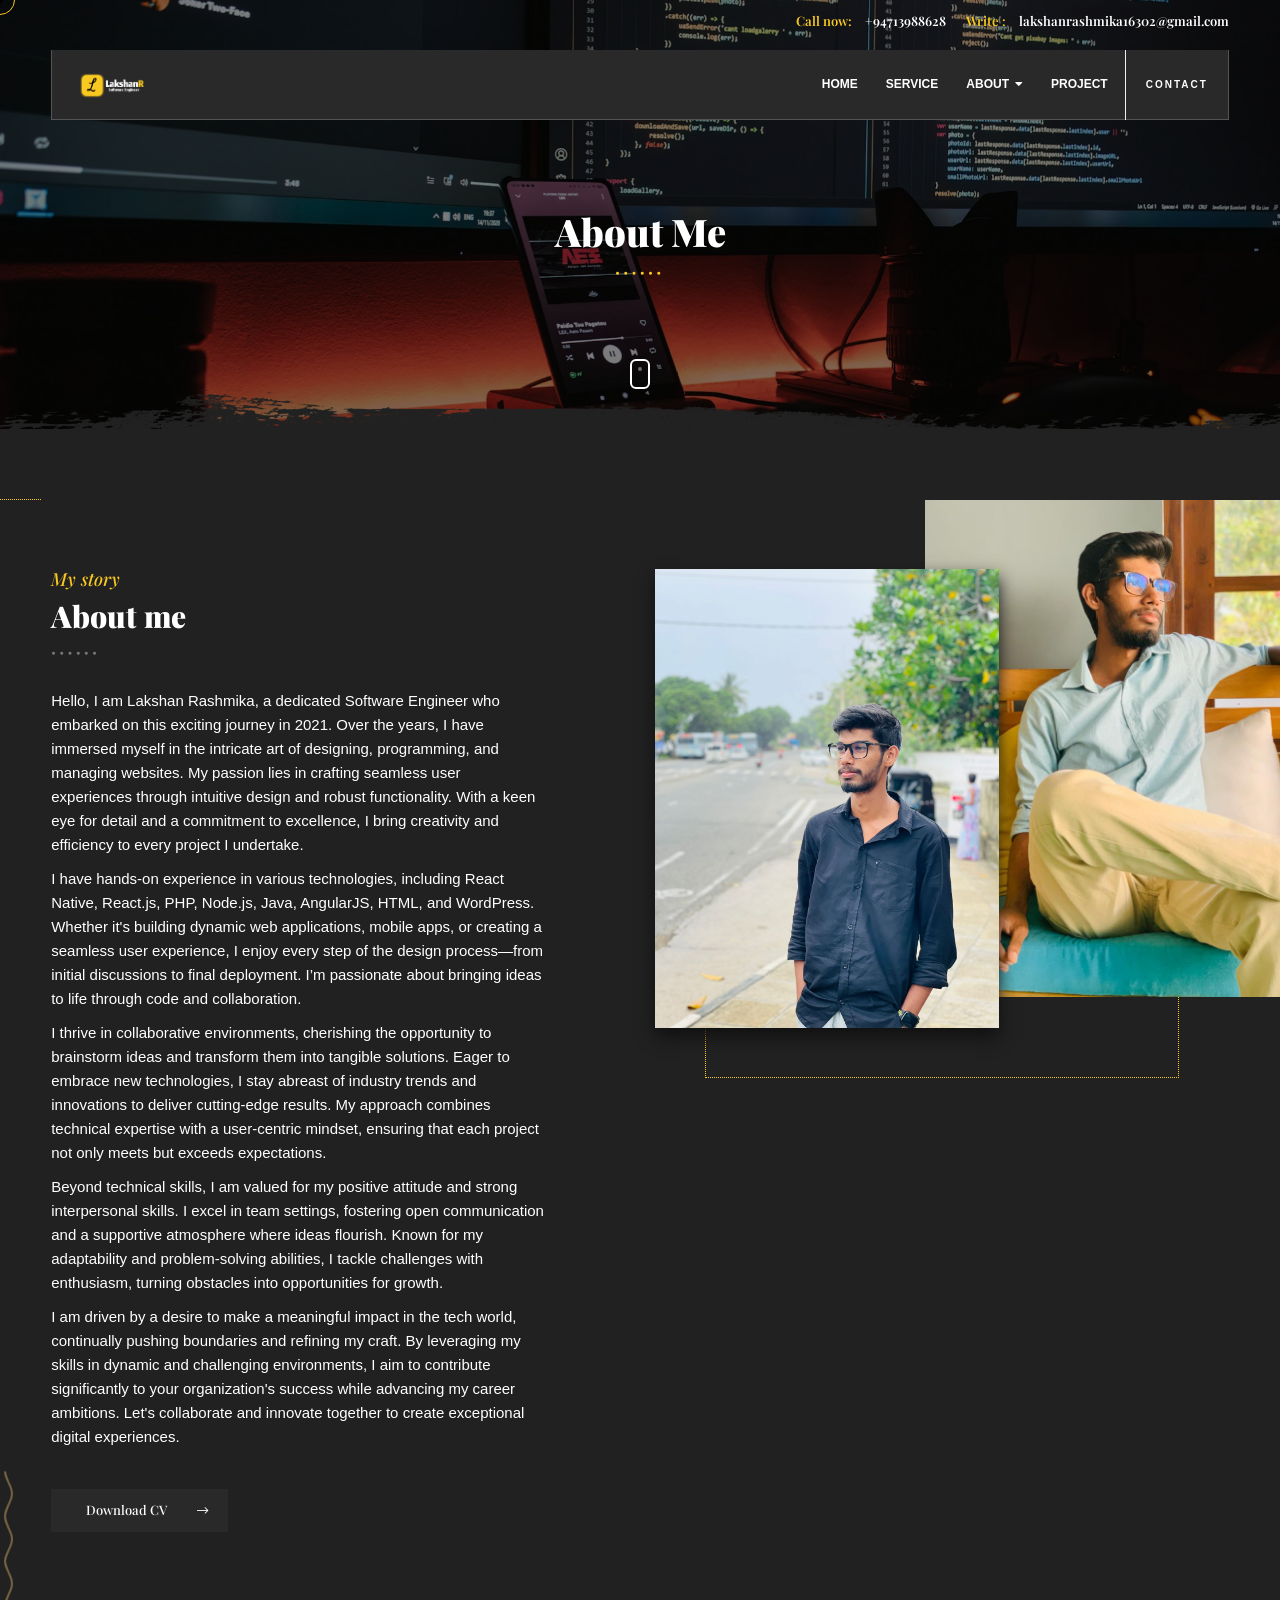
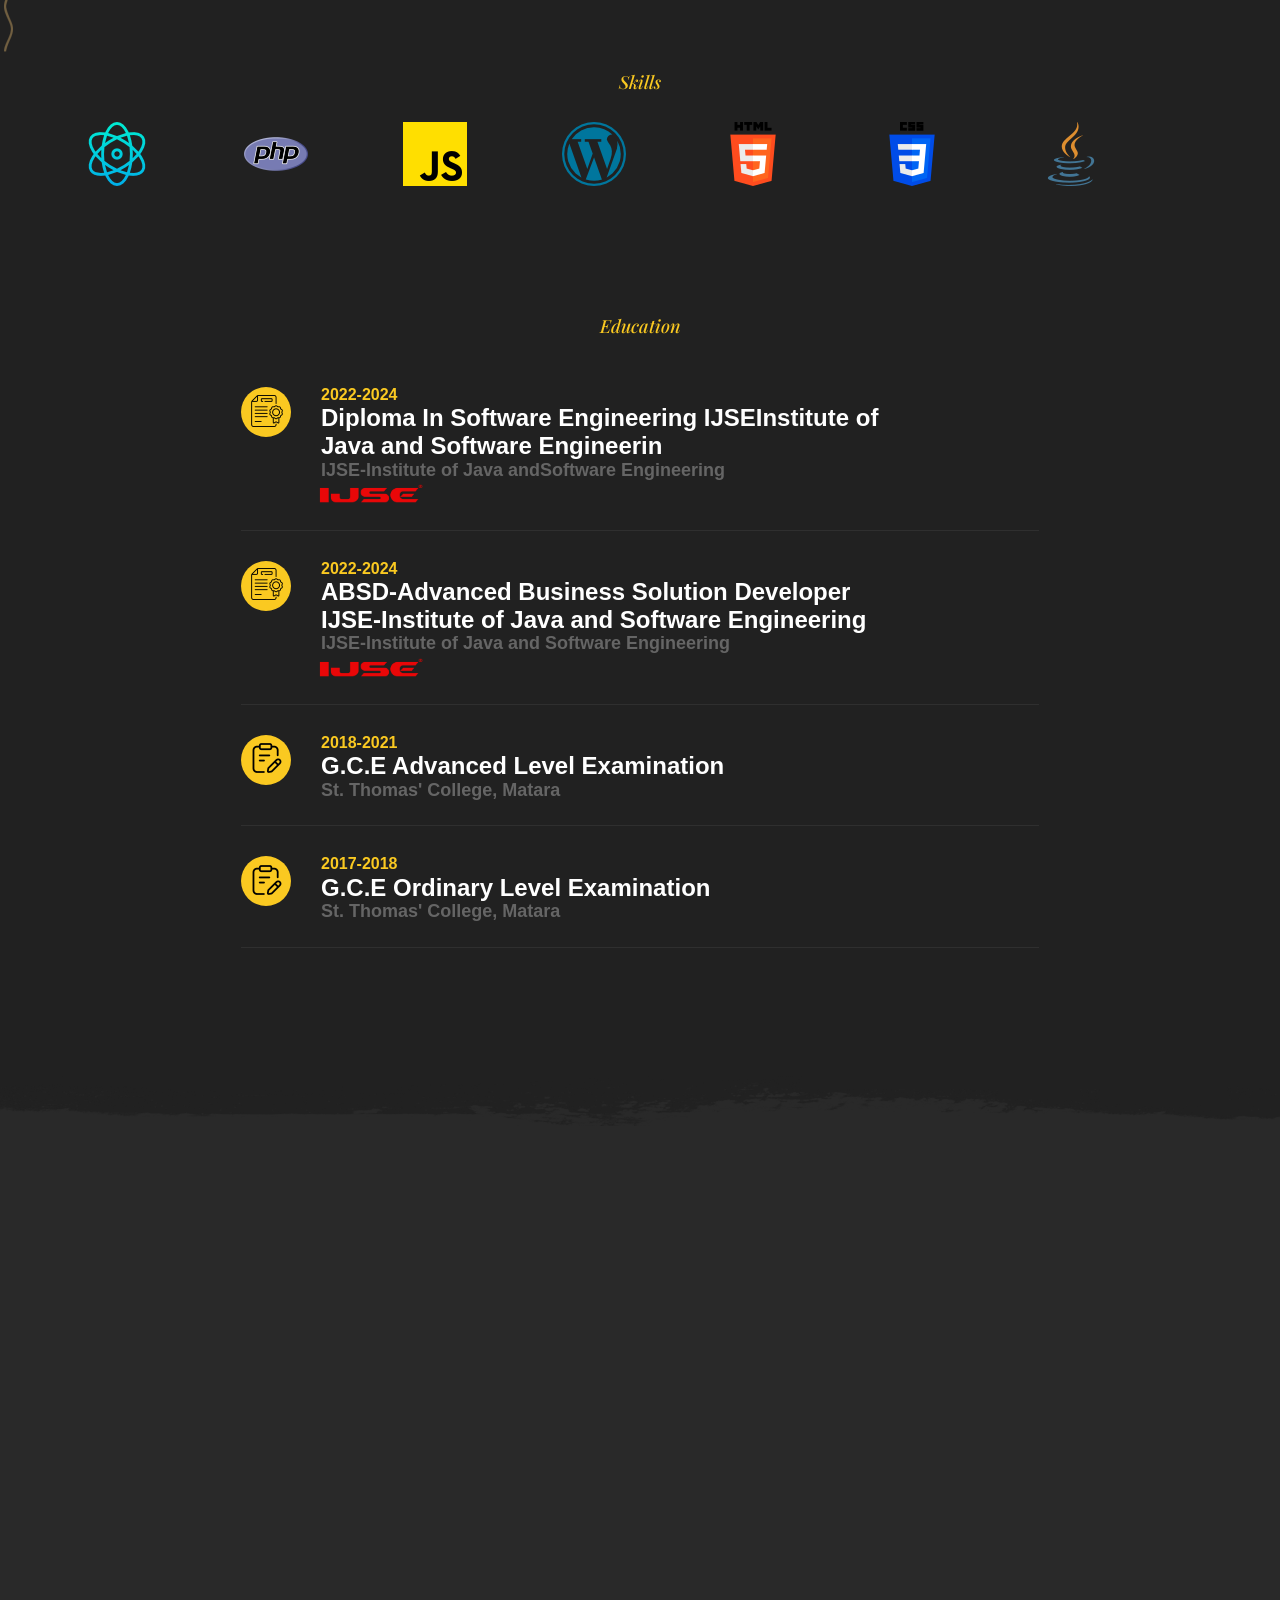
==== Page/about.html @ e3d7351f "updated" ====
<!DOCTYPE HTML>
<html lang="en">

<!-- Mirrored from restabook.kwst.net/dark/blog.html by HTTrack Website Copier/3.x [XR&CO'2014], Fri, 21 Aug 2020 08:10:41 GMT -->
<head>
    <!--=============== basic  ===============-->
    <meta charset="UTF-8">
    <title>Lakshan Rashmika</title>
    <meta name="viewport" content="width=device-width, initial-scale=1.0, minimum-scale=1.0, maximum-scale=1.0, user-scalable=no">
    <meta name="robots" content="index, follow"/>
    <meta name="keywords" content=""/>
    <meta name="description" content=""/>
    <link rel="icon" href="../assests/images/logo.png">


    <!--=============== css  ===============-->
    <link rel="stylesheet" href="../assests/css/color.css">
    <link rel="stylesheet" href="../assests/css/dark-style.css">
    <link rel="stylesheet" href="../assests/css/normalize.css">
    <link rel="stylesheet" href="../assests/css/plugins.css">
    <link rel="stylesheet" href="../assests/css/reset.css">
    <link rel="stylesheet" href="../assests/css/style.css">
    <link rel="stylesheet" href="../assests/css/slick.css">


</head>
<body>
<!-- lodaer  -->
<div class="loader-wrap">
    <div class="loader-item">
        <div class="cd-loader-layer" data-frame="25">
            <div class="loader-layer"></div>
        </div>
        <span class="loader"></span>
    </div>
</div>
<!-- loader end  -->
<!-- main start  -->
<div id="main">
    <!-- header  -->
    <header class="main-header">
        <!-- header-top  -->
        <div class="header-top">
            <div class="container">
                <!--                <div class="lang-wrap"><a href="#" class="act-lang">En</a><span>/</span><a href="#">Fr</a></div>-->
                <div class="header-top_contacts"><a href="#"><span>Call now:</span> +94713988628</a><a href="#"><span>Write :</span> lakshanrashmika16302@gmail.com</a></div>
            </div>
        </div>
        <!--header-top end -->
        <!-- header-inner -->
        <div class="header-inner  fl-wrap">
            <div class="container">
                <div class="header-container fl-wrap">
                    <a href="../index.html" class="logo-holder"><img src="../assests/images/logo/Frame%2015.png" alt=""></a>
                    <a href="contact.html"  class="show-reserv_button" ><span >Contact</span>  <i class="fal fa-phone"></i></a>
<!--                    <div class="show-share-btn showshare htact"><i class="fal fa-share"></i> <span class="header-tooltip">Share</span></div>-->
                    <!--                    <div class="show-cart sc_btn htact"><i class="fal fa-shopping-bag"></i><span class="show-cart_count">3</span><span class="header-tooltip">Your Cart</span></div>-->
                    <!-- nav-button-wrap-->
                    <div class="nav-button-wrap">
                        <div class="nav-button">
                            <span></span><span></span><span></span>
                        </div>
                    </div>
                    <!-- nav-button-wrap end-->
                    <!--  navigation -->
                    <div class="nav-holder main-menu">
                        <nav>
                            <ul>
                                <li><a href="../index.html" >Home</a></li>
                                <li><a href="services.html" >Service</a></li>
                                <li>
                                    <a href="#">About<i class="fas fa-caret-down"></i></a>
                                    <!--second level -->
                                    <ul>
                                        <li><a href="about.html" class="act-link">About Me</a></li>
                                        <li><a href="gallery.html">Gallery</a></li>
                                    </ul>
                                    <!--second level end-->
                                </li>
                                <li><a href="project01.html" >Project</a></li>
                            </ul>
                        </nav>
                    </div>
                    <!-- navigation  end -->
                    <!-- share-wrapper -->
                    <div class="share-wrapper isShare">
                        <div class="share-container fl-wrap"></div>
                    </div>
                    <!-- share-wrapper-end -->
                </div>
            </div>
        </div>
        <!-- header-inner end  -->
    </header>
    <!--header end -->
    <!-- wrapper  -->
    <div id="wrapper">
        <!-- content  -->
        <div class="content">
            <!--  section  -->
            <section class="parallax-section hero-section hidden-section" data-scrollax-parent="true">
                <div class="bg par-elem "  data-bg="../assests/images/home2.jpg" data-scrollax="properties: { translateY: '30%' }"></div>
                <div class="overlay"></div>
                <div class="container">
                    <div class="section-title">
                        <h2>About Me</h2>
                        <div class="dots-separator fl-wrap"><span></span></div>
                    </div>
                </div>
                <div class="hero-section-scroll">
                    <div class="mousey">
                        <div class="scroller"></div>
                    </div>
                </div>
                <div class="brush-dec"></div>
            </section>
            <!--  section  end-->
            <!--  section  -->
            <section class="hidden-section big-padding" data-scrollax-parent="true" id="sec2">
                <div class="container">
                    <div class="row">
                        <div class="col-md-6">
                            <div class="section-title text-align_left">
                                <h4>My story</h4>
                                <h2>About me</h2>
                                <div class="dots-separator fl-wrap"><span></span></div>
                            </div>
                            <div class="text-block ">
                                <p>Hello, I am Lakshan Rashmika, a dedicated Software Engineer who embarked on this
                                    exciting journey in 2021. Over the years, I have immersed myself in the intricate
                                    art of designing, programming, and managing websites. My passion lies in crafting
                                    seamless user experiences through intuitive design and robust functionality. With a
                                    keen eye for detail and a commitment to excellence, I bring creativity and efficiency
                                    to every project I undertake.
                                </p>
                                <p>  I have hands-on experience in various technologies, including React Native, React.js,
                                    PHP, Node.js, Java, AngularJS, HTML, and WordPress. Whether it's building dynamic
                                    web applications, mobile apps, or creating a seamless user experience, I enjoy every
                                    step of the design process—from initial discussions to final deployment. I’m passionate
                                    about bringing ideas to life through code and collaboration.
                                </p>
                                <p>
                                    I thrive in collaborative environments, cherishing the opportunity to brainstorm ideas and
                                    transform them into tangible solutions. Eager to embrace new technologies, I stay abreast of
                                    industry trends and innovations to deliver cutting-edge results. My approach combines technical
                                    expertise with a user-centric mindset, ensuring that each project not only meets but exceeds
                                    expectations.
                                </p>
                                <p>
                                    Beyond technical skills, I am valued for my positive attitude and strong interpersonal skills.
                                    I excel in team settings, fostering open communication and a supportive atmosphere where ideas
                                    flourish. Known for my adaptability and problem-solving abilities, I tackle challenges with
                                    enthusiasm, turning obstacles into opportunities for growth.
                                </p>
                                <p>I am driven by a desire to make a meaningful impact in the tech world, continually pushing boundaries
                                    and refining my craft. By leveraging my skills in dynamic and challenging environments, I aim to
                                    contribute significantly to your organization's success while advancing my career ambitions. Let's
                                    collaborate and innovate together to create exceptional digital experiences.
                                </p>
                                <a href="../assests/lakshan%20rashmika.pdf" download="lakshan rashmika" class="btn fl-btn">Download CV<i class="fal fa-long-arrow-right"></i></a>
                            </div>
                        </div>
                        <div class="col-md-6">
                            <div class="image-collge-wrap fl-wrap">
                                <div class="main-iamge">
                                    <img src="../assests/images/about/IMG-20240602-WA0004.jpg"   alt="">
                                </div>
                                <div class="images-collage-item" style="width:65%" data-position-left="47" data-position-top="-15" data-zindex="2" data-opacity="1.0"><img src="../assests/images/about/IMG-20230128-WA0033.jpg" alt=""></div>
                                <div class="images-collage-item col_par" style="width:120px" data-position-left="-23" data-position-top="-17" data-zindex="9" data-scrollax="properties: { translateY: '150px' }"><img src="assests/images/about/cube.png" alt=""></div>
                            </div>
                        </div>
                    </div>
                    <div class="section-dec sec-dec_top"></div>
                    <div class="wave-bg" data-scrollax="properties: { translateY: '-150px' }"></div>
                </div>
            </section>
            <!--  section end  -->

            <!--  section    -->
            <section data-scrollax-parent="true" class="skill-section">
                <div class="container">
                    <div class="section-title ">
                        <h4>Skills</h4>
                    </div>
                    <div class="cards-wrap fl-wrap">
                        <div class="row">
                            <div class="brand-area section-padding30">
                                <div class="container">
                                    <div class="brand-active brand-border">
                                        <div class="single-brand">
                                            <img src="../assests/images/skill/physics.png" alt="">
                                        </div>
                                        <div class="single-brand">
                                            <img src="../assests/images/skill/php.png" alt="">
                                        </div>
                                        <div class="single-brand">
                                            <img src="../assests/images/skill/js.png" alt="">
                                        </div>
                                        <div class="single-brand">
                                            <img src="../assests/images/skill/wordpress.png" alt="">
                                        </div>
                                        <div class="single-brand">
                                            <img src="../assests/images/skill/html-5.png" alt="">
                                        </div>
                                        <div class="single-brand">
                                            <img src="../assests/images/skill/css-3.png" alt="">
                                        </div>
                                        <div class="single-brand">
                                            <img src="../assests/images/skill/java.png" alt="">
                                        </div>
                                        <div class="single-brand">
                                            <img src="../assests/images/skill/mysql.png" alt="">
                                        </div>
                                    </div>
                                </div>
                            </div>
                        </div>
                        <!--                                <div class="section-dec sec-dec_top"></div>-->
                    </div>

                </div>
            </section>
            <!--  section end  -->


            <section class="  goto-here " id="resume-section">
                <div class="container" style="width: 60%">
                    <div class="row">
                        <div id="page-2" class= "page two">
                            <div style="margin-top: -120px; margin-bottom: 40px;" class="resume-section">
                                <h4>Education</h4>
                            </div>
                            <div class="resume-wrap ">
                                <div class="icon d-flex align-items-center justify-content-center">
                                    <span class="flaticon-ideas"></span>
                                    <img src="../assests/images/about/certificate.png" alt="">
                                </div>
                                <div class="text pl-3">
                                    <span class="date">2022-2024</span>
                                    <h2>Diploma In Software Engineering
                                        IJSEInstitute of <br> Java and Software
                                        Engineerin</h2>
                                    <span class="position">IJSE-Institute of Java andSoftware Engineering</span> <br>
                                    <img src="../assests/images/about/logoijse2.png" alt="" style="width: 15%; margin-left: -7px;">
                                </div>
                            </div>
                            <div class="resume-wrap d-flex ">
                                <div class="icon d-flex align-items-center justify-content-center">
                                    <span class="flaticon-ideas"></span>
                                    <img src="../assests/images/about/certificate.png" alt="">
                                </div>
                                <div class="text pl-3">
                                    <span class="date">2022-2024</span>
                                    <h2>ABSD-Advanced Business Solution
                                        Developer <br> IJSE-Institute of Java and
                                        Software Engineering</h2>
                                    <span class="position">IJSE-Institute of Java and Software Engineering</span> <br>
                                    <img src="../assests/images/about/logoijse2.png" alt="" style="width: 15%; margin-left: -7px;">

                                </div>
                            </div>
                            <div class="resume-wrap d-flex ">
                                <div class="icon d-flex align-items-center justify-content-center">
                                    <span class="flaticon-ideas"></span>
                                    <img src="../assests/images/about/exam.png" alt="">
                                </div>
                                <div class="text pl-3">
                                    <span class="date">2018-2021</span>
                                    <h2>G.C.E Advanced Level Examination</h2>
                                    <span class="position">St. Thomas' College, Matara</span>
                                </div>
                            </div>
                            <div class="resume-wrap d-flex ">
                                <div class="icon d-flex align-items-center justify-content-center">
                                    <span class="flaticon-ideas"></span>
                                    <img src="../assests/images/about/exam.png" alt="">
                                </div>
                                <div class="text pl-3">
                                    <span class="date">2017-2018</span>
                                    <h2>G.C.E Ordinary Level Examination</h2>
                                    <span class="position">St. Thomas' College, Matara</span>
                                </div>
                            </div>
                        </div>
                    </div>
                </div>
        </section>



        <div class="brush-dec2 brush-dec_bottom"></div>
        </div>
        <!-- content end  -->
        <!-- footer -->
        <div class="height-emulator fl-wrap"></div>
        <footer class="fl-wrap dark-bg fixed-footer">
            <div class="container">
                <div class="footer-top fl-wrap">
                    <a href="../index.html" class="footer-logo"><img src="../assests/images/logo/Frame%2015.png" alt=""></a>
                    <!--                    <div class="lang-wrap"><a href="#" class="act-lang">En</a><span>/</span><a href="#">Fr</a></div>-->
                    <div class="footer-social">
                        <span class="footer-social-title">Follow me :</span>
                        <ul>
                            <li><a href="https://www.facebook.com/lakshan.rashmika.925" target="_blank"><i class="fab fa-facebook-f"></i></a></li>
                            <li><a href="https://github.com/lakshan-a" target="_blank"><i class="fab fa-github"></i></a></li>
                            <li><a href="https://www.instagram.com/lakshanrashmika16302/" target="_blank"><i class="fab fa-instagram"></i></a></li>
                            <li><a href="https://www.linkedin.com/in/lakshan-rashmika-4a7566249/" target="_blank"><i class="fab fa-linkedin"></i></a></li>
                        </ul>
                    </div>
                </div>
                <!-- footer-widget-wrap -->
                <div class="footer-widget-wrap fl-wrap">
                    <div class="row">
                        <!-- footer-widget -->
                        <div class="col-md-4">
                            <div class="footer-widget">
                                <div class="footer-widget-title">About Me</div>
                                <div class="footer-widget-content">
                                    <p>Hello, I am Lakshan Rashmika. I began my software engineering
                                        journey in 2021, and since then, I've dedicated most of my
                                        waking hours to designing, programming, and operating
                                        websites..</p>
                                    <a href="about.html" class="footer-widget-content-link">Read more</a>
                                </div>
                            </div>
                        </div>
                        <!-- footer-widget  end-->
                        <!-- footer-widget -->
                        <div class="col-md-4">
                            <div class="footer-widget">
                                <div class="footer-widget-title">Contact info  </div>
                                <div class="footer-widget-content">
                                    <div class="footer-contacts footer-box fl-wrap">
                                        <ul>
                                            <li><span>Call :</span><a href="#">+94713988628</a> , <a href="#">+94718407606</a></li>
                                            <li><span>Write  :</span><a href="#">lakshanrashmika16302@gmail.com</a></li>
                                            <li><span>Find me : </span><a href="https://www.google.com/maps/place/21+5th+Cross+St,+Matara/@5.958143,80.5510083,17z/data=!3m1!4b1!4m5!3m4!1s0x3ae138cf72ba0075:0xb5dddebd00adb18a!8m2!3d5.9581377!4d80.5535832?authuser=0&entry=ttu">No-21/56,5th cross road,weheragampita,matara</a></li>
                                        </ul>
                                    </div>
                                    <a href="contact.html" class="footer-widget-content-link">Get in Touch</a>
                                </div>
                            </div>
                        </div>
                        <!-- footer-widget  end-->
                        <!-- footer-widget -->
                        <div class="col-md-4">
                            <div class="footer-widget">
                                <div class="footer-widget-title">Links</div>
                                <div class="footer-widget-content">
                                    <div class="subcribe-form fl-wrap">
                                        <!--                                        <p>Want to be notified when we launch a new template or an udpate. Just sign up and we'll send you a notification by email.</p>-->
                                        <!--                                        <form id="subscribe" class="fl-wrap">-->
                                        <!--                                            <input class="enteremail" name="email" id="subscribe-email" placeholder="Your Email" spellcheck="false" type="text">-->
                                        <!--                                            <button type="submit" id="subscribe-button" class="subscribe-button color-bg">Send </button>-->
                                        <!--                                            <label for="subscribe-email" class="subscribe-message"></label>-->
                                        <!--                                        </form>-->
                                        <div class="footer-contacts footer-box fl-wrap">
                                            <ul>
                                                <li><a href="../index.html">Home</a> </li>
                                                <li><a href="about.html">About Me</a> </li>
                                                <li><a href="services.html" class="act-link">Service</a> </li>
                                                <li><a href="project01.html">Project</a> </li>
                                                <li><a href="contact.html">Contact</a> </li>
                                            </ul>
                                        </div>
                                    </div>
                                </div>
                            </div>
                        </div>
                        <!-- footer-widget  end-->
                    </div>
                </div>
                <!-- footer-widget-wrap end-->
                <div class="footer-bottom fl-wrap">
                    <div class="copyright">&#169; 2024 All Rights Reserved | Lakshan Rashmika </div>
                    <div class="to-top"><span>Back To Top </span><i class="fal fa-angle-double-up"></i></div>
                </div>
            </div>
        </footer>
        <!-- footer end-->
    </div>
    <!-- wrapper end -->
    <!-- cursor-->
    <div class="element">
        <div class="element-item"></div>
    </div>
    <!-- cursor end-->
</div>
<!-- Main end -->
<!--=============== scripts  ===============-->
<script src="../assests/js/jquery.min.js"></script>
<script src="../assests/js/plugins.js"></script>
<script src="../assests/js/scripts.js"></script>
<script src="../assests/js/slick.min.js"></script>

<script>
    // Brand Active
    $('.brand-active').slick({
        dots: false,
        infinite: true,
        autoplay: true,
        speed: 300,
        arrows: false,
        slidesToShow: 7,
        slidesToScroll: 1,
        responsive: [
            {
                breakpoint: 1024,
                settings: {
                    slidesToShow: 3,
                    slidesToScroll: 3,
                    infinite: true,
                    dots: false,
                }
            },
            {
                breakpoint: 600,
                settings: {
                    slidesToShow: 2,
                    slidesToScroll: 1
                }
            },
            {
                breakpoint: 780,
                settings: {
                    slidesToShow: 2,
                    slidesToScroll: 1
                }
            },
            {
                breakpoint: 991,
                settings: {
                    slidesToShow: 3,
                    slidesToScroll: 1
                }
            },
            {
                breakpoint: 480,
                settings: {
                    slidesToShow: 1,
                    slidesToScroll: 1
                }
            },

            // You can unslick at a given breakpoint now by adding:
            // settings: "unslick"
            // instead of a settings object
        ]
    });

</script>


</body>

<!-- Mirrored from restabook.kwst.net/dark/blog.html by HTTrack Website Copier/3.x [XR&CO'2014], Fri, 21 Aug 2020 08:11:02 GMT -->
</html>
---- assests/css/color.css ----
@charset "utf-8";
/*--
	Color styles
--*/
.nav-holder nav li a.act-link , .nav-holder nav li a.act-scrlink, .nav-holder nav li a:hover , .th_contacts li:before , .header-cart_wrap_total_item span , .box-widget-content .widget-posts li:before , .clear-cart_button  , .section-title h4 , .menu-item-det_price span , .sd_btn:hover , .hero-social li a:hover , .to-top   , .dec-icon i , .content-back:after  , .work-time    h3 , .big-number a:hover  , .quote-box i , .dark-bg .dots-separator span:after   , .hero-menu-item-price , .hero-menu-item-title h6 span , .hero-menu_header li a:hover , .team-info h4  , .team-info:after   , .testimonilas-text:before, .testimonilas-text:after , .testi-item:after  , .swiper-slide-active .testi-item .testi-number , .star-rating , .tc-button , .column-wrap-bg-text h3 , .event-carousel-item .event-date , .ec-button  , .event-carousel-item:after , .footer-social li a , .footer-widget-title , .footer-contacts li a:hover , .hero-menu_header li:before , .hero-menu_header li.current a , .footer-widget-content-link   , .subcribe-form .subscribe-button:hover , .pdf-link:hover  , section.parallax-section.hero-section .section-title .dots-separator span:after  , .hero-menu-item-img:hover:after  , .menu-wrapper-title-item h5 , .scroll-nav li a span  , .inline-facts .num , .inline-facts h6:after , .video_section-title h4 , .big_prom:hover span , .ss-slider-cont , .box-media-zoom , .error-wrap .dots-separator span:after , .gallery-filters a.gallery-filter-active , .gallery-filters a:before , .grid-item_price span , .grid-item-details h3 span , .close-reservation-modal , .share-container  a:hover , .element-item:after , .header-top_contacts a span , .contact-details li i , .contact-details h4  , .social-widget li a , .category-widget .cat-item li a:hover , .blog-title-opt li a:hover , .pr-tags li a:hover , .post-counter li i , .blog-title-opt:after , .post.fw-post h2 a:hover , .author-social li a , .post-date strong , .shop-header  h4 span , .grid-item-details h3 a:hover , .cart-title span , .cart-totals h3 , .total-table tr  , .pr-remove i  , .hero-menu-item-title h6 a:hover  , .menu-single-preice strong , .comment-meta h6 a:hover , .leave-rating label  , .comment-numder  , .header-top a:hover  , .contact-details:after , .contact-details li a:hover , .item-related .post-date.post-price , .item-related h3 a:hover , .cs-content-wrapper h2:after , .cs-content-wrapper h3 , .cs-social li a , .cs-contacts li span , .cs-countdown-item p  , .hero-slider_btn , .grid-carousel-title  h4 , .carousle-item-number , .grid-carousel-title  h3:after , .lang-wrap a.act-lang  , .menusb a.back:before , .menusb   li i:before , .menusb  a.act-link , .pagination a:hover , .menusb a.act-scrlink , .mapzoom-in  , .mapzoom-out , .scrollContorl , .element-item.close-icon:after , .lg-actions .lg-next, .lg-actions .lg-prev {
	color: #fac921;
}
.show-cart_count , .color-bg , .header-cart_wrap_footer a:hover ,.ps__thumb-x,.ps__thumb-y , .show-reserv_button:before , .hero_promo-button a , .btn:hover , .content-inner .cf-inner .inner h2:after , .team-social li a:hover , .tc-pagination   .swiper-pagination-bullet.swiper-pagination-bullet-active  , .bold-separator:before , .bold-separator:after , .add_cart:hover , .scroller , .nice-select .option.focus,.nice-select .option.selected.focus , .daterangepicker td.active, .daterangepicker td.active:hover  , .tags-widget .tagcloud a:hover , .category-widget .cat-item li span , .pagination a.current-page , .irs-slider ,  .coupon-holder button:hover , .hero-slider-wrap_pagination   .swiper-pagination-bullet.swiper-pagination-bullet-active{
	background: #fac921;
}
.image-collge-wrap:before {
	border-color: #fac921;
}
.hero_btn , .big-number a  , .btn.border-btn  , .team-photo:before , .team-photo:after , .testimonilas-carousel-wrap:before  , .section-dec.sec-dec_top , .section-dec.sec-dec_bottom   , .footer-widget-content-link:hover , .pdf-link , .add_cart:hover   , .menu-wrapper-title:before  , .menu-wrapper-title:after , .scroll-nav li a:before  , .big_prom:before , .ss-slider-pagination .swiper-pagination-bullet:before , .nice-select:after , .element-item , .post:before , .author-content:before , .author-content:after   , .cs-countdown-item:before , .cs-media:before {
	border-color: #fac921;
} 
.loader:before  {
	border-top-color: #fac921;
}
---- assests/css/dark-style.css ----
/*--
	dark style
--*/ 
 
.header-container  , .header-tooltip , .show-reserv_button:hover , .swiper-slide-active .testimonilas-text  ,  .swiper-slide-active .testi-avatar:before  , .post-counter , .reservation-modal-item  , .close-reservation-modal:hover , .checkout-table tr td:nth-child(odd), .checkout-table tr th:nth-child(odd) , .map-view-wrap_item , .qty_btn input{
	background:#292929;
}
.nav-holder nav li ul , .share-wrapper   , .header-cart_wrap , section , .image-collge-wrap:before , .category-widget .cat-item li a  , .search-widget input.search-inpt-item   , .order-count   , .contact-details , .hero-social li a:hover   {
	background:#212121;
}
.nav-holder nav li a  , .show-cart, .show-share-btn  , .header-tooltip , .show-reserv_button , .share-container a , .header-cart_title , .box-widget-content .widget-posts-descr a    , .header-cart_wrap_total_item , .section-title h2   , .btn.border-btn , .team-info h3 , .align-text-block h4  , .testimonilas-text h3 , .main-sidebar-widget h3 , .post.fw-post h2 a , .pr-tags li a  , .pr-tags span , .post-counter , .recent-post-content h4 a  , .category-widget .cat-item li a , .custom-form textarea, .custom-form input[type="text"], .custom-form input[type=email], .custom-form input[type=password] , .custom-form input::-webkit-input-placeholder , .custom-form textarea::-webkit-input-placeholder  , .search-widget input.search-inpt-item  , .about-widget h4 , .author-content h5 a  , .comments-title , .item-related h3 a  , .nice-select span.current , .close-reservation-modal:hover , h4.cart-title , .checkout-table  , .coupon-holder input , .contact-details li a , .gallery-filters a , .single-menu .hero-menu_header ul li a , .single-menu .hero-menu-item h6 , .add_cart , .grid-item-details h3 , .grid-item_price .add_cart , .post.fw-post h2  , .menu-single-preice , .menu-single_rating span , .leave-rating-title , .shop-header h4   , .grid-item-details h3 a  , .error_message , #success_page{
	color: #ffffff;
}
p , .testimonilas-text p , .blog-title-opt li a , .blog-text p   {
	color:rgba(255,255,255,0.8);
}
.header-cart_title span , .widget-posts-descr_calc , .dots-separator span:after , .recent-post-opt , .post-comments  , .item-related .post-date , .comment-meta, .comment-meta a  , .contact-details li span , .single-menu .hero-menu-item .hero-menu-item-details p  {
	color:rgba(255,255,255,0.5);
}
.header-container , .show-cart, .show-share-btn  , .header-tooltip , .show-reserv_button , .nav-holder nav li ul , .share-wrapper:before , .header-cart_title , .header-cart_wrap  , .box-widget-content .widget-posts li  , .header-cart_wrap_total , .header-cart_wrap_total:before , .team-info  , .align-text-block , .testimonilas-text  , .testi-avatar:before , .main-sidebar-widget h3 , .post-counter  , .category-widget .cat-item li:before , .search-widget , .search-widget input.search-inpt-item , .post-author  , .single-post-comm , .comment , #respond , .reservation-modal-item:after  , .close-reservation-modal , .checkout-table > tbody > tr > td, .checkout-table > tbody > tr > th, .checkout-table > tfoot > tr > td, .checkout-table > tfoot > tr > th, .checkout-table > thead > tr > td, .checkout-table > thead > tr > th , .checkout-table , .contact-details , .gallery-filters  , .single-menu .hero-menu_header ul  , .single-menu .hero-menu_content  , .single-menu .hmi-dec , .grid-item-details , .shop-item-footer , .qty_btn input , .shop-header  , .hero-social li a:hover {
	border-color:rgba(255,255,255,0.08);
}
.single-menu .hmi-dec , .error_message , #success_page {
	border-color:rgba(255,255,255,0.15);
}
.header-cart_wrap_footer a  , .element-item:before  , .bold-separator.bold-separator_dark span , .add_cart:hover {
	background:#fff;
}
.header-cart_wrap_footer a  , .btn.border-btn:hover , .add_cart:hover   {
	color:#000;
}
.btn , .btn.border-btn , .coupon-holder button , .add_cart ,   .grid-item_price .add_cart{
	background:#C19D60;
}
.blog-title-opt li , blockquote:before , .author-img:after , cite.fn a  , .order-count  , .single-menu .hero-menu_header li.current a{
	color:#C19D60;
}
blockquote  , .single-menu .hero-menu_header ul:before, .single-menu .hero-menu_header ul:after , .gallery-filters:before, .gallery-filters:after , .add_cart   {
	border-color:#C19D60;
}
.align-text-block , .testimonilas-text , .swiper-slide-active .testi-item , .testi-avatar:before  , .team-info   , .main-sidebar-widget h3 , .pr-tags li a , .search-widget  , .post-author , .author-social , .comment , .close-reservation-modal , .gallery-filters , .single-menu .hero-menu_header ul , .single-menu .hero-menu_content   , .grid-item-details  , .irs-slider:before  , .error_message , #success_page {
	background:#303030;
}
.irs-bar  , .irs-bar-edge {
	background:#666;
}
.custom-form textarea, .custom-form input[type="text"], .custom-form input[type=email], .custom-form input[type=password] , .nice-select , .nice-select:hover , .custom-form  textarea:focus , .custom-form input[type="text"]:focus  , .custom-form  input[type=email]:focus  , .custom-form  input[type=password]:focus , .coupon-holder input {
	background:rgba(255,255,255,0.1);
	border-color:transparent
}
.irs-line  {
	background:rgba(255,255,255,0.1);
}

.reservation-bg {
    background: #292929 url(../images/bg/dec/reservation-bg.png) no-repeat center;
}
.reservation-modal-item:after {
    box-shadow: 0px 0px 0px 30px #212121;
}
.hero-menu_header:before    {
	display:none;
}
.main-iamge {
    box-shadow: 0 9px 16px rgba(0, 0, 0, 0.35);
}
---- assests/css/style.css ----
@charset "utf-8";

/*======================================
 [ -Main Stylesheet-
  Theme: Restabook
  Version: 1.0
  Last change: 31/05/2020 ]
++ Fonts ++
++ loader ++
++ Typography ++
++ General ++
++ share ++
++ navigation ++
++ footer ++
++ button ++
++ hero ++
++ section ++
++ about ++
++ menu ++
++ team ++
++ testimonilas ++
++ forms ++
++ blog ++
++ responsive ++
/*-------------Fonts---------------------------------------*/
@import url('https://fonts.googleapis.com/css2?family=Playfair+Display:wght@400;500;700&amp;family=Poppins:wght@200;300;400;500;600;700;800&amp;display=swap');
/*-------------General Style---------------------------------------*/
html {
	overflow-x: hidden !important;
	height: 100%;
	overflow-y: auto;

}
body {
	margin: 0;
	padding: 0;
	font-weight: 400;
	font-size: 13px;
	height: 100%;
	text-align: center;
	background: #292929;
	color: #fac921;
	overflow-y: auto;
	font-family: 'Poppins', sans-serif;

}
@-o-viewport {
	width: device-width;
}
@-ms-viewport {
	width: device-width;
}
@viewport {
	width: device-width;
}
/* ---------Page preload--------------------------------------*/
.loader-wrap {
	position: fixed;
	top:0;
	bottom:0;
	left:0;
	right:0;
	overflow:hidden;
	z-index:100;
}
.loader {
	position: absolute;
	top:50%;
	left:50%;
	width:40px;
	height:40px;
	margin:-20px 0 0 -20px;
	z-index:20;
	transform: scale(1.0);
}
.loader:before{
	content:'';
	position:absolute;
	top:50%;
	left:50%;
	width:40px;
	height:40px;
	margin:-20px 0 0 -20px;
	border: 2px solid rgba(255, 255, 255, 0.2);
	border-top: 2px  solid;
	border-radius: 50%;
	animation: spin2 0.5s infinite linear;
	border-radius:100%;
	z-index:1;
}
@keyframes spin2 {
	from {
		transform: rotate(0deg);
	}
	to {
		transform: rotate(359deg);
	}
}
.cd-tabs-layer  , .cd-reserv-overlay-layer {
	position: absolute;
	top: 0;
	left: 0;
	z-index: 2;
	height: 100%;
	width: 100%;
	opacity: 0;
	visibility: hidden;
	overflow: hidden;
}
.cd-loader-layer {
	position: absolute;
	top: 0;
	left: 0;
	z-index: 2;
	height: 100%;
	width: 100%;
	opacity: 1;
	visibility: visible;
	overflow: hidden;
}
.cd-loader-layer .loader-layer , .cd-tabs-layer .tabs-layer , .cd-reserv-overlay-layer .reserv-overlay-layer {
	position: absolute;
	left: 50%;
	top: 50%;
	transform: translateY(-50%) translateX(-98%);
	height: 100%;
	width: 2500%;
	background: url(../images/ink2.png) no-repeat 0 0;
	background-size: 100% 100%;
}
.cd-tabs-layer.visible, .cd-loader-layer.visible , .cd-reserv-overlay-layer.visible {
	opacity: 1;
	visibility: visible;
}
.cd-tabs-layer.opening .tabs-layer , .cd-loader-layer.opening .loader-layer , .cd-reserv-overlay-layer.opening .reserv-overlay-layer  {
	animation: cd-sequence 0.8s steps(24);
	animation-fill-mode: forwards;
}
.cd-tabs-layer.closing .tabs-layer   , .cd-reserv-overlay-layer.closing .reserv-overlay-layer {
	animation: cd-sequence-reverse 0.8s steps(24);
	animation-fill-mode: forwards;
}
.cd-loader-layer.closing .loader-layer{
	animation: cd-sequence-reverse 0.8s steps(24);
	animation-fill-mode: forwards;
}
@keyframes cd-sequence {
	0% {
		transform: translateY(-50%) translateX(-2%);
	}
	100% {
		transform: translateY(-50%) translateX(-98%);
	}
}
@keyframes cd-sequence-reverse {
	0% {
		transform: translateY(-50%) translateX(-98%);
	}
	100% {
		transform: translateY(-50%) translateX(-2%);
	}
}
/*--------------Typography--------------------------------------*/
p {
	font-size: 15px;
	line-height: 24px;
	padding-bottom: 10px;
	font-weight: 400;
	color: #ffffff;
}
blockquote {
	float: left;
	padding: 10px 20px;
	margin: 0 0 20px;
	font-size: 17.5px;
	border-left: 15px solid #eee;
	position: relative;
}
blockquote:before {
	font-family: Font Awesome\ 5 Pro;
	content: "\f10e";
	position: absolute;
	color: #ccc;
	bottom: 3px;
	font-size: 43px;
	right: 6px;
	opacity: 0.4
}
blockquote p {
	font-family: Georgia, "Times New Roman", Times, serif;
	font-style: italic;
	color: #666;
}
.bold-title {
	margin: 15px 0;
	font-size: 24px;
	text-align: left;
	font-weight: 600;
}
/*--------------General--------------------------------------*/
#main {
	height: 100%;
	width: 100%;
	position: absolute;
	top: 0;
	left: 0;
	z-index: 2;
	opacity:0;
}
.fl-wrap {
	float: left;
	width: 100%;
	position: relative;
}
.content {
	float: left;
	width: 100%;
	position: relative;
	z-index: 5;
}
.container {
	max-width: 1224px;
	width: 92%;
	margin: 0 auto;
	position: relative;
	z-index: 5;
}
#wrapper {
	position: absolute;
	top: 0;
	left: 0;
	right: 0;
	bottom: 0;
	z-index: 3;
}
.full-height {
	height:100%;
}
.respimg {
	width: 100%;
	height: auto;
}
.bg {
	position: absolute;
	top: 0;
	left: 0;
	width: 100%;
	height: 100%;
	z-index: 1;
	background-size: cover;
	background-attachment: scroll;
	background-position: center;
	background-repeat: repeat;
	background-origin: content-box;
}
.par-elem {
	height:130%;
	top:-15%;
}
.overlay {
	position: absolute;
	top: 0;
	left: 0;
	width: 100%;
	height: 100%;
	background: #000;
	opacity: 0.4;
	z-index: 3;
}
.op7 {
	opacity:0.7;
}
/* ------header------------------------------------------------------------ */
.main-header {
	position:fixed;
	top:0;
	left:0;
	right:0;
	z-index:100;
	-webkit-transform: translate3d(0,0,0);
}
.logo-holder {
	float:left;
	height:25px;
	position:relative;
	top:23px;
	left:25px;
}
.logo-holder img {
	width:auto;
	height:25px;
}
.header-inner {
	top:50px;
	transition: all .2s ease-in-out;
	z-index:2;
}
.header-top {
	position:absolute;
	top:14px;
	left:0;
	right:0;
	z-index:1;
}
.header-top_contacts {
	float:right;
}
.header-top_contacts a {
	float: left;
	color:#fff;
	font-family: 'Playfair Display', cursive;
	margin-left:20px;
	font-weight:600;
	transition: all .2s ease-in-out;
}
.header-top_contacts a:hover  span{
	color:#fff;
}
.header-top_contacts a span {
	padding-right:10px;
}
.header-container {
	background:#292929;
	height:70px;
	border:1px solid rgba(255, 255, 255, 0.2);
	border-top:none;
}
.lang-wrap {
	float:left;
	color:#fff;
}
.lang-wrap a  , .lang-wrap span{
	font-family: 'Playfair Display', cursive;
	color:#fff;
	font-weight:600;
	margin-right:10px;
	font-size:13px;
}
.main-header.scroll-sticky .header-inner {
	top:0;
}
.show-cart , .show-share-btn  {
	float:right;
	font-size:22px;
	color: #ffffff;
	cursor:pointer;
	position:relative;
	width:70px;
	height:70px;
	line-height:70px;
	margin-left:24px;
	border-left:1px solid #eee;
	text-align:center;
	box-sizing:border-box;
}
.show-share-btn {
	margin-left:0;
	font-size:18px;
}
.header-tooltip {
	position:absolute;
	top:100%;
	right:0;
	width:140px;
	height:50px;
	line-height:50px;
	background: #292929;
	font-weight:600;
	transition: all .3s ease-in-out;
	font-family: 'Playfair Display', cursive;
	font-size:12px;
	opacity:0;
	visibility:hidden;
	border:1px solid rgba(255, 255, 255, 0.2);
	border-top:none;
}
.htact:hover .header-tooltip {
	opacity:1;
	visibility:visible;
}
.show-cart_count {
	position:absolute;
	bottom:16px;
	width:16px;
	height:16px;
	line-height:16px;
	border-radius:100%;
	color:#fff;
	right:16px;
	z-index:10;
	font-size:10px;
}
.show-cart i , .show-cart_count  , .header-cart_wrap{
	transition: all .3s ease-in-out;
}
.show-cart:before {
	content: "";
	display: block;
	width: 1px;
	height: 16.8px;
	position: absolute;
	top: 50%;
	left: -20px;
	background:rgba(255,255,255,0.51);
	margin-top: -8.4px;
	transform: rotate(45deg);
}
.show-reserv_button {
	float:right;
	position:relative;
	color: #ffffff;
	font-size: 10px;
	font-weight: 700;
	text-transform: uppercase;
	letter-spacing: 2px;
	padding:0 20px;
	height:70px;
	line-height:70px;
	border-left:1px solid #eee;
	cursor:pointer;
	transition: all .2s ease-in-out;
}
.show-reserv_button span , .show-reserv_button i {
	position:relative;
	z-index:2;
}
.show-reserv_button i {
	display:none;
}
.show-reserv_button:before {
	content:'';
	position:absolute;
	bottom:0;
	left:0;
	right:-1px;
	z-index:1;
	height:0;
	transition: all .2s ease-in-out;
}
.show-reserv_button:hover:before {
	height:100%;
}
.show-reserv_button:hover {
	background:#fff;
	color:#fff;
}
.sc_btn.scwllink i:before  , .showshare.vis-shar i:before{
	font-family: Font Awesome\ 5 Pro;
	content: "\f00d";
}
.sc_btn.scwllink .show-cart_count{
	transform: scale(0);
}
.header-cart_wrap {
	position:absolute;
	top:70px;
	right:-20px;
	padding:25px 20px 15px;
	width: 400px;
	background:#fff;
	opacity: 0;
	visibility: visible;
	display: none;
	border:1px solid #eee;
	border-top:none;
}
.vis-cart {
	opacity:1;
	visibility:visible;
	right:-1px;
}
.header-cart_title {
	font-family: 'Playfair Display', cursive;
	font-size:19px;
	font-weight:600;
	color:#292929;
	padding: 0 0 20px 0;
	text-align:left;
	margin-bottom:10px;
	border-bottom:1px solid #eee;
}
.header-cart_wrap_container {
	max-height:220px;
	float:left;
	width:100%;
	overflow:auto;
	padding-right:10px;
}
.header-cart_wrap_total {
	padding:18px 0;
	text-align:left;
	border-bottom:1px solid #eee;
	margin-top:10px;
}
.header-cart_wrap_total:before {
	content:'';
	position:absolute;
	top:0;
	left:0;
	right:0;
	height:1px;
	border-top:1px solid #eee;
	box-sizing:border-box;
}
.header-cart_wrap_total_item {
	color:#292929;
	font-size:16px;
	font-weight: 600;
	font-family: 'Playfair Display', cursive;
}
.header-cart_wrap_total_item span , .header-cart_title span {
	float: right;
	font-family: 'Poppins', sans-serif;
}
.header-cart_title span {
	font-size:12px;
	font-weight:600;
	position:relative;
	top:6px;
	color:#555;
}
.box-widget-content .widget-posts ol {
	counter-reset: my-awesome-counter;
	padding:0 10px 0 20px;
}
.box-widget-content .widget-posts li {
	position:relative;
	counter-increment: my-awesome-counter;
	border-bottom:1px  dotted #ccc;
	padding: 10px 0;
}
.box-widget-content .widget-posts li:before {
	content: counter(my-awesome-counter);
	font-size: 12px;
	font-weight: 600;
	position: absolute;
	font-family: 'Playfair Display', cursive;
	left: -20px;
	top: 30px;
}
.box-widget-content .widget-posts li:last-child {
	margin-bottom:0;
	border-bottom:none;
}
.box-widget-content .widget-posts-img , .cart-details_header  .widget-posts-img  {
	float:left;
	width:30%;
}
.box-widget-content  .widget-posts-descr  {
	float:left;
	width:70%;
	padding:0 30px 0 20px;
	text-align:left;
	position:relative;
}
.box-widget-content  .widget-posts-descr a   {
	color:#111;
	font-weight:500;
	font-size:13px;
}
.widget-posts-descr_calc {
	width:100%;
	font-weight:400;
	color:#666;
	padding-top:6px;
	font-size:12px;
}
.widget-posts-descr_calc  span{
	padding:0 4px;
}
.clear-cart_button {
	cursor:pointer;
	border-radius:100%;
	text-align:center;
	position:absolute;
	right:6px;
	top:50%;
	margin-top:-10px;
}
.header-cart_wrap_footer {
	padding-top:15px;
}
.header-cart_wrap_footer:before {
	content: "";
	display: block;
	width: 1px;
	height: 16.8px;
	position: absolute;
	top: 34px;
	left:50%;
	background: #ccc;
	margin-top: -8.4px;
	-webkit-transform: rotate(45deg);
	transform: rotate(45deg);
}
.header-cart_wrap_footer a{
	width:45%;
	float:left;
	padding:12px 0;
	color:#fff;
	background:#292929;
	font-family: 'Playfair Display', cursive;
	font-size:12px;
	font-weight:600;
}
.header-cart_wrap_footer a:last-child {
	float:right;
}
/*------ share------------------------------------------------*/
.share-wrapper {
	position:absolute;
	left:-1px;
	right:-1px;
	top:100%;
	margin-top:1px;
	background:#fff;
	padding:0 20px;
	background: #212121;
	overflow:hidden;
	height:0;
	line-height:110px;
}
.share-wrapper:before {
	content:'';
	position:absolute;
	top:1px;
	left:1px;
	bottom:1px;
	right:1px;
	border:1px solid #363636;
	z-index:1;
	border-top:none;
}
.share-container {
	z-index:2;
}
.share-container  a{
	display:inline-block;
	position:relative;
	opacity:0;
	top:-20px;
	margin:0 20px;
	font-size:14px;
	font-weight:600;
	font-family: 'Playfair Display', cursive;
}
.share-container  a:hover {
	text-decoration:underline;
}
.share-icon-digg:before {
	content: "igg";
}
.share-icon-email:before  {
	content: "email";
}
.share-icon-flickr:before  {
	content: "Flickr";
}
.share-icon-foursquare:before  {
	content: "foursquare";
}
.share-icon-rss:before {
	content: "rss";
}
.share-icon-facebook:before  {
	content: "Facebook";
}
.share-icon-twitter:before {
	content: "Twitter";
}
.share-icon-tumblr:before {
	content: "Tumblr";
}
.share-icon-linkedin:before {
	content: "Linkedin";
}
.share-icon-instagram:before {
	content: "Instagram";
}
.share-icon-pinterest:before {
	content: "Pinterest";
}
/*------ navigation  ------------------------------------------------*/
.nav-holder {
	float:right;
	position:relative;
	opacity:1;
	top:17px;

	visibility:visible;
	z-index:20;
}
.nav-holder nav {
	position:relative;
	float: right;
}
.nav-holder nav li{
	float:left;
	position:relative;
	margin-right:6px;
	height:50px;
}
.nav-holder nav li ul {
	margin: 30px 0 0 0;
	opacity: 0;
	visibility: hidden;
	position: absolute;
	min-width:150px;
	top: 52px;
	left: 0;
	z-index: 1;
	padding:10px 0;
	background: #212121;
	border:1px solid #363636;
	transition: all .2s ease-in-out;
}
.nav-holder nav li:hover > ul {
	opacity: 1;
	visibility: visible;
	margin: 0;
}
.nav-holder nav li ul li ul {
	top: -10px  ;
	left: 100%;
	margin-left:25px;
	margin-top:0;
	max-width:150px;
}
.nav-holder nav li ul li:hover  > ul  {
	opacity: 1;
	visibility: visible;
	margin-right:0px;
}
.nav-holder nav li ul li {
	width:100%;
	float:left;
	height:auto;
	position:relative;
}
.nav-holder nav li a {
	float: left;
	padding: 5px 11px;
	color: #ffffff;
	font-size: 12px;
	font-weight: 600;
	text-transform: uppercase;
	line-height: 25px;
	transition: all 100ms linear;
	position:relative;
}
.nav-holder nav li a i {
	padding-left:6px;
	transition: all 200ms linear;
}
.nav-holder nav li a:hover i {
	transform: rotateX(180deg);
}
.nav-holder nav li ul a {
	float:left;
	width:100%;
	text-align:left;
	padding:5px 15px;
	font-size: 12px;
}
.dark-header .nav-holder nav li ul a{
	color:#000;
}
nav li ul a:before , nav li ul a:after {
	display:none;
}
/*------ footer - ------------------------------------------------*/
footer.fixed-footer {
	left:0;
	bottom:0;
	z-index:2;
	position:fixed;
	padding:70px 20px 0;
}
footer.fixed-footer:before {
	content:'';
	position:absolute;
	right:0;
	width:100%;
	height:80px;
	background:#222;
	bottom:0;
}
.height-emulator {
	z-index:1;
}
.footer-top {
	margin:30px 0;
	padding-bottom:30px;
	border-bottom:1px  dotted rgba(255,255,255,0.2);
}
.footer-logo {
	float:left;
	position:relative;
	top:4px;
}
.footer-logo img {
	height:25px;
	width:auto;
}
.footer-top .lang-wrap {
	margin-left:50px;
	position:relative;
	top:10px;
}
.footer-social {
	float:right;
}
.footer-social li , .footer-social ul {
	float:left;
}
.footer-social li a {
	width:36px;
	height:36px;
	line-height:36px;
	float:left;
	border:1px solid rgba(255,255,255,0.1);
	border-left:none;
	background:rgba(255,255,255,0.05);
	transition: all 200ms linear;
}
.footer-social li:first-child a {
	border-left:1px solid rgba(255,255,255,0.1);
}
.footer-social li a:hover {
	background:#fff;
}
.footer-social-title {
	float:left;
	font-family: 'Playfair Display', cursive;
	color:#fff;
	position:relative;
	margin-right:20px;
	top:10px;
}
.footer-widget-wrap {
	padding:30px 0 70px;
}
.footer-widget-title {
	text-align:left;
	font-family: 'Playfair Display', cursive;
	font-size:19px;
	padding-bottom:26px;
}
.subcribe-form input.enteremail{
	border: 1px solid rgba(255, 255, 255, 0.1);
	background: rgba(255, 255, 255, 0.05);
	padding: 0 20px;
	height:50px;
	line-height:50px;
	box-sizing:border-box;
	position: relative;
	z-index: 1;
	color: #fff;
	width:70%;
	outline:none;
	float:left;
	box-sizing:border-box;
	font-family: 'Poppins', sans-serif;
}
.subcribe-form .subscribe-button {
	float:right;
	font-family: 'Playfair Display', cursive;
	width: 28%;
	z-index: 2;
	height:50px;
	line-height:50px;
	color: #fff;
	outline:none;
	border: none;
	cursor: pointer;
}
.subcribe-form .subscribe-button:hover {
	background:#fff;
}
.subscribe-message {
	position:absolute;
	bottom:-30px;
	left:0;
	width:100%;
	text-align:left;
	color:#fff;
	font-size:11px;
	font-weight:400;
}
.footer-widget-content p {
	text-align:left;
	margin-bottom:15px;
	color: rgba(255,255,255,0.7);
	font-size:12px;
}
.footer-widget-content-link {
	float:left;
	font-family: 'Playfair Display', cursive;
	font-size:14px;
	margin-top:6px;
	position:relative;
	border-bottom:1px dotted  rgba(255,255,255,0.3);
	padding-bottom:4px;
	transition: all 200ms linear;
}
.footer-widget-content-link:hover {
	color:#fff;
}
.footer-contacts {
	margin-bottom:16px;
	padding-top:4px;
}
.footer-contacts li{
	float:left;
	width:100%;
	text-align:left;
	margin-bottom:10px;
	color:#fff;
}
.footer-contacts li:last-child {
	margin-bottom:0;
}
.footer-contacts li span {
	margin-right:20px;
	width:80px;
	float:left;
}
.footer-contacts li a  , .footer-contacts li span{
	color:#fff;
	transition: all 200ms linear;
}
.copyright {
	float:left;
	position:relative;
	font-family: 'Playfair Display', cursive;
	color:#fff;
	top:30px;
	font-size:13px;
}
.footer-bottom {
	height:80px;
	background:#222;
}
.to-top  {
	float:right;
	cursor:pointer;
	overflow:hidden;
	position:relative;
	top:30px;
}
.to-top span {
	position:relative;
	display:inline-table;
	font-size:14px;
	top:0;
	font-family: 'Playfair Display', cursive;
	transition: all 200ms linear;
}
.to-top i {
	position:absolute;
	top:0;
	left:0;
	width:100%;
	height:100%;
	font-size:18px;
	line-height:18px;
	top:-100%;
	opacity:0;
	transition: all 400ms linear;
}
.to-top:hover span  {
	opacity:0;
}
.to-top:hover i  {
	opacity:1;
	top:0;
}
.gray-bg {
	background:#f6f6f6;
}
/*------Button ------------------------------------------------*/
.btn {
	padding:14px 20px 14px 35px;
	display:inline-block;
	position:relative;
	font-family: 'Playfair Display', cursive;
	color:#fff;
	margin-top:15px;
	background:#292929;
	font-weight:500;
	transition: all 200ms linear;
}
.btn:hover , .btn.border-btn:hover {
	color:#fff;
}
.btn i {
	margin-left: 30px;
	transition: all 400ms linear;
	position:relative;
}
.btn:hover i {
	transform: rotateX(360deg);
}
.btn.border-btn {
	background:#fff;
	border:1px solid;
	color: #000000;
	font-weight:700;
	background: #fac921;
}
/*--------------hero--------------------------------------*/
.hero-wrap {
	z-index:20;
	overflow:hidden;
}
.hero-title-wrap {
	z-index:10;
	top:36%;
}
.hero-title {
	float:left;
	max-width:800px;
	text-align:left;
}
.hero-title h2 {
	color:#fff;
	font-weight:800;
	font-size:50px;
	line-height:70px;
}
.hero-title h4 {
	font-size:16px;
	font-family: 'Playfair Display', cursive;
	font-style:italic;
	color:#fff;
	position:relative;
	padding-bottom:20px;
}
.hero-title h4:before {
	content: '\25CF\25CF\25CF\25CF\25CF';
	position:absolute;
	top:-40px;
	left:0;
	width:50px;
	height:1px;
	font-size: 10px;
	letter-spacing: 4px;
	color:#fff;
}
.hero_btn {
	float:left;
	padding:14px 20px;
	background:rgba(255,255,255,0.1);
	border:1px solid #fff;
	color:#fff;
	margin-top:40px;
	font-family: 'Playfair Display', cursive;
	font-weight:600;
	font-size:13px;
	transition: all 200ms linear;
}
.hero_btn.no-align {
	float:none;
	display:inline-block;
}
.hero_btn i {
	margin-left:30px;
	transition: all 200ms linear;
}
.hero_btn:hover {
	background:#fff;
	color:#666;
	border-color:transparent
}
.hero_btn:hover i {
	transform: rotateX(360deg);
}
.hero-bottom-container {
	position:absolute;
	bottom:60px;
	left:0;
	right:0;
	z-index:20;
}
.hero_promo-wrap {
	position:absolute;
	top:50%;
	right:0;
	width:300px;
	z-index:20;
	height:50px;
	margin-top:-15px;
}
.hero_promo-title {
	float:left;
	font-family: 'Playfair Display', cursive;
	font-style:italic;
	color:#fff;
	position:relative;
	margin-left:40px;
	top:20px;
	text-align:left;
}
.hero_promo-button a {
	float:left;
	width:50px;
	height:50px;
	line-height:50px;
	box-shadow: 0px 0px 0px 7px rgba(255,255,255,0.2);
	border-radius: 100%;
	background: rgba(255,255,255,0.5);
	color:#fff;
	z-index:20;
	font-size:10px;
	transition: all 0.2s ease-in-out;
}
.hero_promo-button a:hover {
	box-shadow: 0px 0px 0px 17px rgba(255,255,255,0.2);
}
.hero-social {
	position:absolute;
	left:50px;
	top:42%;
	width:50px;
	border-bottom:none;
	z-index:11;
	box-sizing:border-box;
}
.hero-social li a {
	float:left;
	width:50px;
	height:50px;
	line-height:50px;
	color:#fff;
	box-sizing:border-box;
	border:1px solid rgba(255,255,255,0.2);
	border-top:none;
	background: rgba(255,255,255,0.1);
}
.hero-social li:first-child a {
	border-top:1px solid rgba(255,255,255,0.2);
}
.hero-social li a:hover {
	background:#fff;
}
.hero-dec_top , .hero-dec_bottom  {
	position:absolute;
	left:70px;
	width:80px;
	height:80px;
	border-left:1px dotted rgba(255,255,255,0.4);
	z-index:10;
}
.hero-dec_top_right , .hero-dec_bottom_right  {
	position:absolute;
	right:70px;
	width:80px;
	height:80px;
	border-right:1px dotted rgba(255,255,255,0.4);
	z-index:10;
}
.hero-dec_top , .hero-dec_top_right {
	top:50px;
	border-top:1px dotted  rgba(255,255,255,0.4);
}
.hero-dec_bottom , .hero-dec_bottom_right{
	bottom:50px;
	border-bottom:1px dotted rgba(255,255,255,0.4);
}
.sd_btn {
	float:right;
	color:#fff;
	font-size:18px;
	position:relative;
	top:2px;
}
.scroll-down-wrap {
	float: left;
	position: relative;
	top:0;
	z-index:100
}
.scroll-down-wrap span {
	float: left;
	margin-left: 20px;
	position: relative;
	top: 8px;
	font-weight: 600;
	font-size: 11px;
	color: #000;
	z-index:10;
}
.scroll-down-wrap  span  {
	color:#fff;
}
.scroll-down-wrap  span:before  {
	background:#fff;
}
.mousey {
	float: left;
	width: 20px;
	height: 30px;
	border-radius: 6px;
	padding: 0 6px;
	border: 2px solid #fff;
	box-sizing: border-box;
	position:relative;
	z-index:10;
}
.scroller {
	position: relative;
	left: 50%;
	top: 6px;
	margin-left: -2px;
	width: 4px;
	height: 4px;
	background:rgba(255,255,255, 0.4);
	border-radius: 4px;
	animation-name: scroll;
	animation-duration: 2.2s;
	animation-timing-function: cubic-bezier(.15, .41, .69, .94);
	animation-iteration-count: infinite;
}
@keyframes scroll {
	0% {
		opacity: 0;
	}
	10% {
		transform: translateY(0);
		opacity: 1;
	}
	100% {
		transform: translateY(10px);
		opacity: 0;
	}
}
.brush-dec , .brush-dec2 {
	position:absolute;
	left:0;
	z-index:20;
	height:40px;
	width:100%;
	z-index:20;
	background-size: cover;
	background-attachment: scroll;
	background-position: center;
	background-repeat: repeat;
	background-origin: content-box;
}
.brush-dec {
	bottom:0;
	background:url(../images/brush-dec.png);
}
.brush-dec2 {
	top:-2px;
	height:50px;
	background:url(../images/brush-dec_2.png);
}
.brush-dec2.brush-dec_bottom {
	top:100%;
	margin-top:-2px;
}
.multi-slideshow-wrap_fs {
	position:absolute;
	top:0;
	right:0;
	width:100%;
	height:100%;
	z-index:1;
	overflow:hidden;
}
.ms-item_fs .overlay {
	opacity:0.6
}
.hero-slider_btn {
	position: absolute;
	top: 50%;
	width: 50px;
	height: 50px;
	line-height: 50px;
	margin-top: -25px;
	border-radius: 100%;
	background: #292929;
	z-index: 50;
	cursor: pointer;
}
.hero-slider_btn:hover {
	background: rgba(0,0,0,0.7);
}
.hero-slider_btn_next {
	right:60px;
}
.hero-slider_btn_prev{
	left:60px;
}
.grid-carousel-title {
	position:absolute;
	top:45%;
	left:0;
	right:0;
	padding:0 20px;
	z-index:3;
	opacity:0.6;
	transform:scale(0.7);
	transition: all 0.3s linear;
	transition-delay: 1.0s;
}
.grid-carousel .swiper-slide-active .grid-carousel-title  {
	opacity:1;
	transform:scale(1.0);
}
.grid-carousel-title  h3 {
	font-family: 'Playfair Display', cursive;
	font-size:34px;
	font-weight:800;
	color:#fff;
	position:relative;
}
.grid-carousel-title  h3:after {
	position: absolute;
	content: '\25CF\25CF\25CF';
	width: 50px;
	left: 50%;
	top: -20px;
	margin-left: -25px;
	font-size: 9px;
	letter-spacing: 4px;
}
.grid-carousel-title  h3 a{
	color:#fff;
}
.grid-carousel-title  h4 {
	font-weight:700;
	padding-top:10px;
	font-family: 'Playfair Display', cursive;
	color:#fff;
	font-style:italic;
	padding-bottom:20px;
}
.grid-carousel .swiper-slide , .fs-slider .swiper-slide {
	overflow:hidden;
}
.grid-carousel .swiper-slide .bg {
	width:130%;
	left:-15%;
}
.grid-carousel .swiper-slide .overlay , .carousle-item-number {
	transition: all 0.3s linear;
	transition-delay: 1.0s;
}
.grid-carousel .swiper-slide-active .overlay , .fs-slider-item  .overlay {
	opacity:0.6;
}
.carousle-item-number {
	position:absolute;
	bottom:40px;
	left:50%;
	width:50px;
	margin-left:-25px;
	z-index:19;
	font-family: 'Playfair Display', cursive;
	font-size:20px;
	text-align:center;
	opacity:0;
	margin-bottom:-50px;
}
.grid-carousel .swiper-slide-active .carousle-item-number  {
	opacity:1;
	margin-bottom:0;
}
.fs-slider-item .grid-carousel-title {
	opacity:1;
	transform:scale(1.0);
	top:40%;
}
.fs-slider-item .grid-carousel-title h3 {
	font-size:44px;
}
.fs-slider-item .grid-carousel-title h3:after {
	content:'';
	background: rgba(255,255,255,0.6);
	height:1px;
}
.fs-slider-item .grid-carousel-title h4 {
	font-size:14px;
}
.fs-slider-item .grid-carousel-title .hero_btn {
	float:none;
	display:inline-block;
	margin-top:0;
	top:-20px;
}
/*------section ------------------------------------------------*/
section {
	position: relative;
	float: left;
	width: 100%;
	padding: 100px 0;
	background: #212121;
}
section.hidden-section {
	overflow: hidden;
}
section.parallax-section {
	padding: 120px 0;
}
.big-padding {
	padding: 140px 0;
}
section.parallax-section.hero-section {
	padding:210px 0 120px;
	z-index:21;
}
section.parallax-section.hero-section .overlay {
	opacity:0.5;
}
.no-padding {
	padding:0;
}
.small-top-padding {
	padding-top:40px;
}
section.parallax-section .bg   {
	height: 120%;
	top: 0;
}
.menu-wrapper-title .bg{
	height: 130%;
	top:5%;
}
.section-bg {
	position:absolute;
	bottom:0;
	left:0;
	right:0;
	height:400px;
	overflow:hidden;
	opacity:0.4;
}
.section-title {
	float:left;
	width:100%;
	position:relative;
	z-index:5;
}
.section-title.text-align_left {
	text-align:left;
}
.section-title h4 {
	font-family: 'Playfair Display', cursive;
	font-style:italic;
	font-size:18px;
	font-weight:500;
	padding-bottom:10px;
}
.section-title h2 {
	font-size:30px;
	font-weight:900;
	color: #ffffff;
	font-family: 'Playfair Display', cursive;
}
.section-title p {
	margin-top: 10px;
	padding: 0px 170px;
}
section.parallax-section.hero-section .section-title h2 {
	color:#fff;
	font-size:38px;
}
.dots-separator {
	margin:10px 0 30px;
}
.section-title.text-align_left .dots-separator span{
	float:left;
	position:relative;
}
.dots-separator span {
	float:none;
	display:inline-block;
	width:60px;
}
.dots-separator span:after {
	content: '\25CF\25CF\25CF\25CF\25CF\25CF';
	color: rgba(255, 255, 255, 0.4);
	font-size: 7px;
	letter-spacing: 4px;
}
.bold-separator {
	max-width:400px;
	margin:0  auto 50px;
	position:relative;
}
.bold-separator span {
	width:6px;
	height:6px;
	display:inline-table;
	background:#fff;
	margin:0 auto;
	border-radius:100%;
}
.bold-separator.bold-separator_dark span{
	background: #ffffff;
}
.bold-separator.bold-separator_dark {
	margin:15px  auto 30px;
}
.bold-separator:before , .bold-separator:after {
	content:'';
	position:absolute;
	width:30%;
	height:1px;
	top:50%;
	opacity:0.3;
}
.bold-separator:before {
	left:0;
}
.bold-separator:after {
	right:0;
}
.text-block {
	text-align:left;
	padding-right:80px;
}
.text-block .btn  {
	margin-top:30px;
}
.section-dec {
	position:absolute;
	width:60px;
	height:60px;
}
.section-dec.sec-dec_top {
	top:-70px;
	left:-70px;
	border-top:1px dotted;
	border-left:1px dotted;
}
.section-dec.sec-dec_bottom {
	bottom:-70px;
	right:-70px;
	border-right:1px dotted;
	border-bottom:1px dotted;
}
.column-wrap-bg {
	position:absolute;
	top:0;
	width:50%;
	height:100%;
	overflow:hidden;
}
.column-wrap-bg .overlay {
	opacity:0.5;
}
.column-wrap-bg-text {
	position:absolute;
	top:40%;
	left:0;
	right:0;
	padding:0 30px;
	z-index:10;
}
.column-wrap-bg-text h3 {
	font-size:35px;
	font-family: 'Playfair Display', cursive;
	position:relative;
	padding-bottom:20px;
}
.column-wrap-bg-text h3:after {
	position: absolute;
	content: '\25CF\25CF\25CF';
	width: 50px;
	left: 50%;
	top: -20px;
	margin-left: -25px;
	font-size: 9px;
	letter-spacing: 4px;
	color:#fff;
}
.column-wrap-bg-text h4 {
	font-size:21px;
	font-style:italic;
	letter-spacing:1px;
	padding:10px 20px;
	font-family: 'Playfair Display', cursive;
	color:#fff;
}
.column-wrap-bg-text .hero_btn{
	float:none;
	display:inline-block;
	margin-top:20px;
	background:#292929;
}
.column-wrap-bg.left-wrap {
	left:0;
}
.column-wrap-bg.right-wrap {
	right:0;
}
.column-section-wrap {
	float:right;
	width:50%;
	position:relative;
	padding:120px 50px;
}
.column-section-wrap.left-column-section{
	float:left;
}
.column-section-wrap:before  {
	content:'';
	position:absolute;
	top:50px;
	left:50px;
	right:50px;
	bottom:50px;
	border:1px dashed rgba(255,255,255,0.2);
	z-index:2;
	box-shadow: 0px 0px 0px 50px rgba(255,255,255,0.03);
}
.column-text_inside:before {
	content:'';
	position:absolute;
	top:30px;
	left:30px;
	right:30px;
	bottom:30px;
	border:1px dashed rgba(255,255,255,0.2);
	z-index:2;
	box-shadow: 0px 0px 0px 30px rgba(255,255,255,0.03);
}
.column-text {
	max-width:550px;
	margin:0 auto;
	position:relative;
	z-index:3;
}
.column-text_inside {
	padding:70px 30px;
}
.column-text_inside .column-text  {
	float:left;
	width:100%;
}
.column-text .hero_btn {
	margin-top:0;
}
.hours {
	text-transform: uppercase;
	font-weight: 600;
	font-size: 30px;
	padding-bottom: 20px;
	color:#fff;
}
.work-time {
	margin-bottom:30px;
}
/*.work-time:before {*/
/*	content: '';*/
/*	position: absolute;*/
/*	top: 0;*/
/*	left: 50%;*/
/*	margin-left: -5px;*/
/*	width: 10px;*/
/*	bottom:20px;*/
/*	background: url(../images/ver-separator.png) repeat-y;*/
/*}*/
.big-number {
	margin:20px auto 0;
	position:relative;
}
.big-number a {
	font-size:28px;
	font-weight:bold;
	letter-spacing:1px;
	padding:10px 20px;
	font-family: 'Playfair Display', cursive;
	transition: all 500ms linear;
	border:1px solid;
	color:#fff;
}
.big-number a:hover {
	color:#fff;
}
.quote-box {
	position:absolute;
	left:0;
	right:0;
	top:35%;
	padding:0 90px;
	z-index:5;
}
.quote-box p {
	color:#fff;
	font-family: 'Playfair Display', cursive;
	font-size:15px;
	line-height:29px;
}
.quote-box i {
	font-size:40px;
	margin-bottom:20px;
}
.signature {
	float:right;
	margin:50px 0 0 0;
}
.quote-box h4 {
	float:right;
	position:relative;
	top:70px;
	margin-right:40px;
	color:#fff;
	font-size:14px;
	font-weight:700;
	padding-bottom:20px;
}
.dark-bg {
	background:#292929;
}
.dark-bg .section-title h2{
	color:#fff;
}
.wave-bg {
	position:absolute;
	bottom:-5%;
	left:-10%;
	width:80px;
	height:180px;
	background:url(../images/about/wave.png);
}
.wave-bg.wave-bg_right {
	left:inherit;
	right:20px;
	bottom:-5%;
}
.stat-dec {
	position:absolute;
	bottom:0;
	right:0;
	opacity:0.6;
}
.dec-separator:before {
	left:0;
}
.dec-separator:after {
	right:0;
}
.big-sec-title {
	position:absolute;
	top:-23%;
	left:-5%;
	font-size:94px;
	font-weight:900;
	font-family: 'Playfair Display', cursive;
	color:#292929;
	opacity:0.1;
	z-index:-1;
}
.col_par  , .wave-bg{
	transition: all .5s ease-in-out;
}
.illustration_bg {
	position:absolute;
	top:0;
	right:0;
	left:0;
	bottom:0;
	z-index:1;
}
.illustration_bg .bg {
	opacity:0.2;
}
/*------about------------------------------------------------*/
.main-iamge {
	position:relative;
	z-index:10;
	overflow:hidden;
	width:60%;
	float:left;
	box-shadow: 0 9px 16px rgb(17, 17, 17);
}
.main-iamge img ,.images-collage-item img , .menu-item-media img {
	width:100%;
	height:auto;
}
.images-collage-item {
	overflow:hidden;
	height: auto;
	position:absolute;
	z-index:1;
}
.image-collge-wrap:before {
	content:'';
	position:absolute;
	left:50px;
	bottom:-50px;
	right:50px;
	height:150px;
	background: #212121;
	border:1px dotted;
}
.align-text-block  {
	float:left;
	padding:25px 30px;
	background:#f5f5f5;
	border:1px  solid #eee;
	margin-top:60px;
}
.align-text-block h4{
	text-align:left;
	font-family: 'Playfair Display', cursive;
	font-size:21px;
	float:left;
	font-style:italic;
	position:relative;
	top:6px;
}
.align-text-block .btn {
	float:left;
	margin-left:60px;
	margin-top:0;
}
.cards-wrap {
	margin-bottom:30px;
	z-index:2;
}
.content-inner {
	width:100%;
	color: #fff;
	position: relative;
	transform-style: preserve-3d;
	perspective: 1000px;
	backface-visibility: hidden;
	transition: .9s cubic-bezier(0.68, -0.55, 0.265, 1.55);
}
.content-inner > * {
	backface-visibility: hidden;
	transition: .9s cubic-bezier(0.68, -0.55, 0.265, 1.55);
}
.content-inner:hover .content-front {
	transform: rotateY(-180deg);
}
.content-inner:hover .content-back {
	transform: rotateY(0deg);
}
.content-inner .content-front,
.content-inner .content-back {
	position: relative;
	transform-style: preserve-3d;
	perspective: 1000px;
	backface-visibility: hidden;
	height: 100%;
	display: flex;
	justify-content: center;
	align-items: center;
}
.content-front {
	background: #292929;
	position:relative;
	cursor:pointer;
}
.content-front  .cf-inner:before {
	top:20px;
	left:20px;
	border-left:1px dotted;
	border-top:1px dotted;
}
.content-front .cf-inner:after {
	bottom:20px;
	right:20px;
	border-right:1px  dotted;
	border-bottom:1px dotted;
}
.content-front  .cf-inner:before , .content-front  .cf-inner:after {
	content:'';
	position:absolute;
	width:50px;
	height:50px;
	border-color:rgba(255,255,255, 0.4);
	z-index:10;
}
.content-inner .content-back {
	position: absolute;
	left: 0;
	top: 0;
	width: 100%;
	height: 100%;
	z-index: 0;
	transform: rotateY(180deg);
	background: #292929;
}
.content-inner .cf-inner {
	transform-style: preserve-3d;
	backface-visibility: hidden;
	width:100%;
	padding:150px 30px;
}
.content-inner .cf-inner .inner {
	align-items: stretch;
	transform-style: preserve-3d;
	perspective: 1000px;
	backface-visibility: hidden;
	transform: translateZ(95px) scale(0.81);
	text-align: center;
	position:relative;
	z-index:2;
}
.content-back i {
	font-size:54px;
	position:relative;
}
.dec-icon {
	position:relative;
	display:inline-table;
	width:80px;
	height:80px;
}
.dec-icon:before , .dec-icon:after {
	content:'';
	position:absolute;
	width:60px;
	height:10px;
	border-radius:10px;
	background:rgba(255,255,255,0.1);
}
.dec-icon:before {
	left:-15px;
	top:12px;
}
.dec-icon:after  {
	right:-15px;
	bottom:12px;
}
.dec-icon i {
	z-index:3;
}
.content-back .dec-icon {
	top:-20px;
}
.content-inner .cf-inner .inner p {
	color:#fff;
}
.content-back:after  {
	position:absolute;
	content: '\25CF\25CF\25CF';
	width:50px;
	left:50%;
	bottom:30px;
	margin-left:-25px;
	font-size: 9px;
	letter-spacing: 4px;
}
.serv-num {
	position:absolute;
	bottom:20px;
	left:30px;
	color:#fff;
	font-family: 'Playfair Display', cursive;
	z-index:3;
	font-size:20px;
}
.content-inner .cf-inner .inner h2  {
	position:relative;
	font-size:22px;
	font-weight:800;
	padding-bottom:20px;
	font-family: 'Playfair Display', cursive;
}
.content-inner .cf-inner .inner h2:after {
	content:'';
	position:absolute;
	top:-30px;
	margin-left:-25px;
	left:50%;
	width:50px;
	height:2px;
}
.content-inner .content-front h4{
	display:inline-block;
	color:#fff;
	text-transform:uppercase;
	font-size:12px;
	letter-spacing:2px;
	margin:0 4px;
}
.content-inner .cf-inner .inner h2:before {
	content:'';
	position:absolute;
	left:50%;
	bottom:10px;
	width:20px;
	height:2px;
	margin-left:-10px;
}
.single-slider-wrap img{
	width:100%;
	height:auto;
}
/*!*------events------------------------------------------------*!*/
/*.events-carousel-wrap {*/
/*	margin-bottom:15px;*/
/*}*/
/*.event-carousel-item {*/
/*	position:relative;*/
/*	display:block;*/
/*	padding-bottom:10px;*/
/*}*/
/*.event-carousel-item:after  {*/
/*	position:absolute;*/
/*	content: '\25CF\25CF\25CF';*/
/*	width:50px;*/
/*	left:50%;*/
/*	bottom:0;*/
/*	margin-left:-25px;*/
/*	font-size: 9px;*/
/*	letter-spacing: 4px;*/
/*}*/
/*.event-carousel-item h4{*/
/*	color:#fff;*/
/*	font-size:19px;*/
/*	font-family: 'Playfair Display', cursive;*/
/*	padding-bottom:10px;*/
/*}*/
/*.event-carousel-item .event-date {*/
/*	font-weight:600;*/
/*	padding-bottom:10px;*/
/*	display:block;*/
/*}*/
/*.event-carousel-item p {*/
/*	color: rgba(255,255,255,0.7);*/
/*	font-weight:300;*/
/*	font-size:11px;*/
/*	text-align: center ;*/
/*}*/
/*.ec-button {*/
/*	position:absolute;*/
/*	top:50%;*/
/*	margin-top:-10px;*/
/*	width:20px;*/
/*	height:20px;*/
/*	line-height:20px;*/
/*	z-index:20;*/
/*	cursor:pointer;*/
/*	font-size:18px;*/
/*}*/
/*.ec-button-next {*/
/*	right:-80px;*/
/*}*/
/*.ec-button-prev {*/
/*	left:-80px;*/
/*}*/
/*.ec-button:hover {*/
/*	color:#fff;*/
/*}*/
/*!*------Menu------------------------------------------------*!*/
/*.hero-menu_header:before {*/
/*	content:'';*/
/*	position:absolute;*/
/*	top:0;*/
/*	bottom:0;*/
/*	right:0;*/
/*	width:1px;*/
/*	background:rgba(255,255,255,0.3)*/
/*}*/
/*.hero-menu_header {*/
/*	padding:40px 30px 50px;*/
/*	margin-top:20px;*/
/*}*/
/*.single-menu .hero-menu_header {*/
/*	padding:40px 0 70px;*/
/*	margin-top:0;*/
/*}*/
/*.hero-menu_header li{*/
/*	width:100%;*/
/*	text-align:left;*/
/*	color:#fff;*/
/*	font-family: 'Playfair Display', cursive;*/
/*	font-size:18px;*/
/*	margin-bottom:28px;*/
/*	position:relative;*/
/*}*/
/*.single-menu .hero-menu_header   li {*/
/*	width:auto;*/
/*	display:inline-block;*/
/*	margin:0 30px;*/
/*}*/
/*.single-menu .hero-menu_header ul {*/
/*	border:1px  solid #eee;*/
/*	display:inline-table;*/
/*	padding:20px;*/
/*	background:#f9f9f9;*/
/*	position:relative;*/
/*}*/
/*.single-menu .hero-menu_header ul:before , .single-menu .hero-menu_header ul:after {*/
/*	content:'';*/
/*	position:absolute;*/
/*	top:50%;*/
/*	width:120px;*/
/*	height:1px;*/
/*	border-top:1px dotted #ccc;*/
/*}*/
/*.single-menu .hero-menu_header ul:before {*/
/*	left:-150px;*/
/*}*/
/*.single-menu .hero-menu_header ul:after {*/
/*	right:-150px;*/
/*}*/
/*.hero-menu_header li:last-child {*/
/*	margin-bottom:0;*/
/*}*/
/*.hero-menu_header li a {*/
/*	color:#fff;*/
/*	position:relative;*/
/*}*/
/*.single-menu .hero-menu_header   li a{*/
/*	color:#000;*/
/*	font-weight:400;*/
/*}*/
/*.hero-menu_header li a span {*/
/*	font-size:10px;*/
/*	position:absolute;*/
/*	left:-20px;*/
/*	top:8px;*/
/*}*/
/*.single-menu .hero-menu_header   li a span {*/
/*	font-size:12px;*/
/*}*/
/*.hero-menu_header li:before {*/
/*	font-family: Font Awesome\ 5 Pro;*/
/*	content: "\f0d9";*/
/*	position: absolute;*/
/*	color: #ccc;*/
/*	top: 5px;*/
/*	font-size: 15px;*/
/*	right: 0px;*/
/*	opacity: 0;*/
/*	font-weight:800;*/
/*}*/
/*.hero-menu_header li.current:before    {*/
/*	opacity:1;*/
/*}*/
/*.single-menu .hero-menu_header li:before {*/
/*	content: "\f0d8";*/
/*	top:35px;*/
/*	right:50%;*/
/*}*/
/*.hero-menu_content {*/
/*	margin-top:50px;*/
/*	padding-left:80px;*/
/*}*/
/*.hero-menu-item {*/
/*	margin-bottom:16px;*/
/*	position:relative;*/
/*}*/
/*.single-menu .hero-menu-item {*/
/*	width:50%;*/
/*	float:left;*/
/*	padding-right:20px;*/
/*	padding-left:90px;*/
/*	margin-bottom:20px;*/
/*}*/
/*.single-menu .hero-menu-item:nth-child(even) {*/
/*	padding-right:0;*/
/*	padding-left:100px;*/
/*}*/
/*.single-menu .hero-menu_content {*/
/*	padding:60px 30px 40px;*/
/*	margin-bottom:20px;*/
/*	margin-top:0;*/
/*	background:#f9f9f9;*/
/*	border:1px solid #eee;*/
/*}*/
/*.hero-menu-item-title h6{*/
/*	color:#fff;*/
/*	float:left;*/
/*	font-size:16px;*/
/*	font-weight:600;*/
/*	position:relative;*/
/*}*/
/*.hero-menu-item-title h6 a {*/
/*	color:#fff;*/
/*}*/
/*.single-menu .hero-menu-item h6 {*/
/*	color:#000;*/
/*	font-size:17px;*/
/*}*/
/*.hero-menu-item-title h6 span {*/
/*	position:absolute;*/
/*	left:-60px;*/
/*	top:0;*/
/*	font-family: 'Playfair Display', cursive;*/
/*}*/
/*.single-menu .hero-menu-item-title h6 span {*/
/*	left:0;*/
/*}*/
/*.hero-menu-item-price {*/
/*	float:right;*/
/*	font-size:18px;*/
/*	position:relative;*/
/*	top:-4px;*/
/*	font-family: 'Playfair Display', cursive;*/
/*}*/
/*.single-menu .hero-menu-item .hero-menu-item-price {*/
/*	font-size:22px;*/
/*}*/
/*.hero-menu-item-details p{*/
/*	color:rgba(255,255,255,0.8);*/
/*	text-align:left;*/
/*	max-width:400px;*/
/*	font-weight:300;*/
/*}*/
/*.single-menu .hero-menu-item .hero-menu-item-details p {*/
/*	color:#000;*/
/*	font-weight:400;*/
/*}*/
/*.tab-content   {*/
/*	width: 100%;*/
/*	display: none;*/
/*	float:left;*/
/*}*/
/*.tab{*/
/*	width: 100%;*/
/*	float:left;*/
/*}*/
/*.first-tab {*/
/*	display: block;*/
/*}*/
/*.hmi-dec {*/
/*	position: absolute;*/
/*	border-bottom:1px dotted rgba(204,204,204,0.2);*/
/*	bottom: 10px;*/
/*	right:80px;*/
/*}*/
/*.single-menu .hmi-dec {*/
/*	border-color:rgba(0,0,0,0.2);*/
/*}*/
/*.pdf-link {*/
/*	float:right;*/
/*	font-family: 'Playfair Display', cursive;*/
/*	color:#fff;*/
/*	padding-bottom:10px;*/
/*	border-bottom:1px dotted;*/
/*	font-size:16px;*/
/*	margin:60px 14px 0 0;*/
/*	transition: all .2s ease-in-out;*/
/*}*/
/*.pdf-link:hover {*/
/*	border-color:rgba(255,255,255,0.4);*/
/*}*/
/*.hero-menu-item-img {*/
/*	width:70px;*/
/*	height:70px;*/
/*	overflow:hidden;*/
/*	border-radius:50%;*/
/*	position:absolute;*/
/*	left:0;*/
/*	top:0;*/
/*}*/
/*.single-menu .hero-menu-item:nth-child(even) .hero-menu-item-img {*/
/*	left:10px;*/
/*}*/
/*.menu-wrapper.single-menu .hero-menu-item:nth-child(even) .hero-menu-item-img {*/
/*	left:0;*/
/*}*/
/*.menu-wrapper.single-menu .hero-menu-item {*/
/*	padding-right:0;*/
/*}*/
/*.menu-wrapper.single-menu .hero-menu-item:nth-child(even){*/
/*	padding-right:30px;*/
/*	padding-left:90px;*/
/*}*/
/*.single-menu .hero-menu-item {*/
/*	min-height:80px;*/
/*}*/
/*.hero-menu-item-img img{*/
/*	width:100%;*/
/*	height:100%;*/
/*}*/
/*.hero-menu-item-img:before  {*/
/*	content:'';*/
/*	position:absolute;*/
/*	left:0;*/
/*	bottom:0;*/
/*	right:0;*/
/*	top:0;*/
/*	background:rgba(0,0,0,0.6);*/
/*	opacity:0;*/
/*	transition: all .2s ease-in-out;*/
/*	z-index:2;*/
/*}*/
/*.hero-menu-item-img:after  {*/
/*	font-family: Font Awesome\ 5 Pro;*/
/*	content: "\f002";*/
/*	position: absolute;*/
/*	left:10px;*/
/*	bottom:10px;*/
/*	right:10px;*/
/*	line-height:50px;*/
/*	top:10px;*/
/*	z-index:3;*/
/*	opacity:0;*/
/*	font-size:15px;*/
/*	transition: all .2s ease-in-out;*/
/*}*/
/*.hero-menu-item-img:hover:before  , .hero-menu-item-img:hover:after{*/
/*	opacity:1;*/
/*}*/
/*.add_cart {*/
/*	position:absolute;*/
/*	bottom:-40px;*/
/*	right:0;*/
/*	font-size:12px;*/
/*	font-weight:600;*/
/*	font-family: 'Playfair Display', cursive;*/
/*	background:#fff;*/
/*	border:1px solid #eee;*/
/*	padding:5px 10px;*/
/*	cursor:pointer;*/
/*	opacity:0;*/
/*	visibility:hidden;*/
/*	transition: all .2s ease-in-out;*/
/*}*/
/*.add_cart:hover {*/
/*	color:#fff;*/
/*}*/
/*.single-menu .hero-menu-item:hover .add_cart , .scroll-nav li a:hover span{*/
/*	opacity:1;*/
/*	visibility:visible;*/
/*}*/
/*.menu-wrapper-title {*/
/*	padding:100px 0;*/
/*	margin-bottom:70px;*/
/*	overflow:hidden;*/
/*}*/
/*.menu-wrapper-title-item {*/
/*	position:relative;*/
/*	z-index:4;*/
/*}*/
/*.menu-wrapper-title-item h4 {*/
/*	color:#fff;*/
/*	font-weight:600;*/
/*	font-family: 'Playfair Display', cursive;*/
/*	font-size:30px;*/
/*	padding-bottom:10px;*/
/*}*/
/*.menu-wrapper-title-item h5 {*/
/*	font-weight:600;*/
/*	font-family: 'Playfair Display', cursive;*/
/*}*/
/*.menu-wrapper-title_number {*/
/*	position:absolute;*/
/*	left:30px;*/
/*	bottom:30px;*/
/*	font-family: 'Playfair Display', cursive;*/
/*	font-size:22px;*/
/*	z-index:4;*/
/*	color:#fff;*/
/*}*/
.scroll-nav {
	position:fixed;
	top:35%;
	right:60px;
	z-index:20;
	width:6px;
}
.scroll-nav li  {
	width:6px;
	float:left;
	margin-bottom:14px;
}
.scroll-nav li a {
	float:left;
	width:6px;
	height:6px;
	background:#ccc;
	border-radius:50%;
	position:relative;
}
.scroll-nav li a span {
	position:absolute;
	right:100%;
	margin-right:20px;
	top:50%;
	margin-top:-20px;
	height:40px;
	line-height:40px;
	min-width:150px;
	background:#292929;
	opacity:0;
	visibility:hidden;
	transition: all .2s ease-in-out;
	font-size:12px;
	font-weight:600;
	font-family: 'Playfair Display', cursive;
}
.scroll-nav li a:before {
	content:'';
	position:absolute;
	left:-5px;
	right:-5px;
	top:-5px;
	bottom:-5px;
	border-radius:100%;
	border:1px solid;
	transform:scale(0.0);
	opacity:0;
	transition: all .2s ease-in-out;
}
.scroll-nav li a.act-scrlink , .scroll-nav li a:hover {
	background:#666;
}
.scroll-nav li a.act-scrlink:before {
	transform:scale(1.0);
	opacity:1;
}
.hero-section-scroll {
	position:absolute;
	width:20px;
	height:30px;
	z-index:20;
	bottom:40px;
	left:50%;
	margin-left:-10px;
}
/*!*-------------Team---------------------------------------*!*/
/*.about-wrap  {*/
/*	z-index:10;*/
/*}*/
/*.team-box {*/
/*	float:left;*/
/*	width:100%;*/
/*}*/
/*.team-photo {*/
/*	overflow:hidden;*/
/*	position:relative;*/
/*}*/
/*.team-photo:before  , .team-photo:after  , .menu-wrapper-title:before  , .menu-wrapper-title:after{*/
/*	content:'';*/
/*	position:absolute;*/
/*	width:40px;*/
/*	height:40px;*/
/*	z-index:20;*/
/*}*/
/*.team-photo:before , .menu-wrapper-title:before{*/
/*	top:20px;*/
/*	left:20px;*/
/*	border-left:1px dotted;*/
/*	border-top:1px dotted;*/
/*}*/
/*.menu-wrapper-title:before {*/
/*	top:30px;*/
/*	left:30px;*/
/*}*/
/*.team-photo:after , .menu-wrapper-title:after{*/
/*	bottom:20px;*/
/*	right:20px;*/
/*	border-right:1px dotted;*/
/*	border-bottom:1px dotted;*/
/*}*/
/*.menu-wrapper-title:after {*/
/*	bottom:30px;*/
/*	right:30px;*/
/*}*/
/*.team-info {*/
/*	border:1px solid #eee;*/
/*	padding:25px 30px 40px;*/
/*	border-top:none;*/
/*	background:#fff;*/
/*}*/
/*.team-photo .overlay {*/
/*	opacity:0;*/
/*	transition: all .2s ease-in-out;*/
/*}*/
/*.team-photo:hover .overlay {*/
/*	opacity:0.5;*/
/*}*/
/*.team-info h3  {*/
/*	display:block;*/
/*	padding-bottom:10px;*/
/*	font-weight:600;*/
/*	font-size:18px;*/
/*	color:#000;*/
/*	text-align: center;*/
/*	font-family: 'Playfair Display', cursive;*/
/*}*/
/*.team-info h4 {*/
/*	font-size:13px;*/
/*}*/
/*.team-info p{*/
/*	margin-top:20px;*/
/*}*/
/*.team-social {*/
/*	position:absolute;*/
/*	top:50%;*/
/*	height:40px;*/
/*	left:20px;*/
/*	right:20px;*/
/*	opacity:0;*/
/*	line-height:40px;*/
/*	margin-top:-20px;*/
/*	z-index:5;*/
/*	transition: all .3s ease-in-out;*/
/*	padding:0 10px;*/
/*}*/
/*.ts_title {*/
/*	position:absolute;*/
/*	top:-50px;*/
/*	left:0;*/
/*	right:0;*/
/*	font-family: 'Playfair Display', cursive;*/
/*	font-size:16px;*/
/*	color:#fff;*/
/*	font-weight:700;*/
/*}*/
/*.team-photo:hover .team-social{*/
/*	opacity:1;*/
/*}*/
/*.team-info:after {*/
/*	position: absolute;*/
/*	content: '\25CF\25CF\25CF';*/
/*	width: 50px;*/
/*	left: 50%;*/
/*	bottom: 10px;*/
/*	margin-left: -25px;*/
/*	font-size: 6px;*/
/*	letter-spacing: 4px;*/
/*}*/
/*.team-social li {*/
/*	display:inline-block;*/
/*	margin:0;*/
/*}*/
/*.team-social li a {*/
/*	float:left;*/
/*	width:40px;*/
/*	height:40px;*/
/*	line-height:40px;*/
/*	background:rgba(0,0,0,0.6);*/
/*	color:#fff;*/
/*	border-radius:100%;*/
/*}*/
/*.team-social li a:hover {*/
/*	color:#fff;*/
/*}*/
/*.team-dec {*/
/*	position:absolute;*/
/*	top:20px;*/
/*	right:30px;*/
/*	font-size:26px;*/
/*	color: #ADC7DD;*/
/*}*/
/*------ testimonilas------------------------------------------------*/
.testimonilas-carousel-wrap:before {
	content:'';
	position:absolute;
	top:50%;
	left:0;
	right:0;
	height:1px;
	border-top:1px  dotted;
}
.testi-item {
	transition: all .3s ease-in-out;
	transform :scale(0.9);
}
.testi-item:after {
	position: absolute;
	content: '\25CF\25CF\25CF';
	width: 50px;
	left: 50%;
	bottom: 30px;
	margin-left: -25px;
	font-size: 9px;
	letter-spacing: 4px;
}
.testimonilas-text {
	padding: 75px 50px 75px;
	overflow: hidden;
	background: #333333;
	border:1px solid #666666;
	transition: all .3s ease-in-out;
}
.testimonilas-text:before, .testimonilas-text:after {
	font-family: Font Awesome\ 5 Pro;
	font-style: normal;
	font-weight: normal;
	text-decoration: inherit;
	position: absolute;
	opacity: .3;
	font-size: 32px;
	transition: all 400ms linear;
}
.testimonilas-text:after {
	content: "\f10e";
	bottom: 20px;
	right: 25px;
}
.testimonilas-text:before {
	content: "\f10e";
	top: 20px;
	left: 25px;
}
.testimonilas-text  h3 {
	font-weight: 600;
	font-family: 'Playfair Display', cursive;
	font-size:18px;
	padding-bottom:20px;
}
.testimonilas-carousel .swiper-slide{
	padding:40px 0;
}
.testi-avatar {
	position:absolute;
	left:50%;
	top:-30px;
	width:90px;
	height:90px;
	margin-left:-45px;
	z-index:20;
}
.testi-avatar:before {
	content: '';
	position: absolute;
	border-radius: 4%;
	left: -40px;
	bottom: -9px;
	right: -40px;
	top: -3px;
	border: 1px solid rgba(255, 255, 255, 0.2);
	z-index: 1;
	background: #333333;
}
.testi-avatar img {
	width: 160px;
	height: 92px;
	left: -35px;
	bottom: -2px;
	float: left;
	border-radius: 4%;
	position: relative;
	z-index: 2;
}
.swiper-slide-active .testimonilas-text  {
	background: #292929;
}
.testimonilas-text p{
	color: #ffffff;
	font-size: 14px;
	font-family: 'Playfair Display', cursive;
	font-style: italic;
	line-height: 24px;
	padding-bottom: 10px;
	font-weight: 500;
}
.swiper-slide-active .testi-item {
	opacity:1;
	transform :scale(1.0);
	background:#fff;
}
.swiper-slide-active .testi-item .testimonilas-text:before, .swiper-slide-active .testi-item .testimonilas-text:after {
	opacity:1;
}
.testi-number {
	position:absolute;
	bottom:30px;
	left:30px;
	font-family: 'Playfair Display', cursive;
	font-size:18px;
	color:#333;
}
.star-rating {
	padding-bottom:20px;
}
.star-rating i {
	margin:0 2px;
}
.tc-button  , .ss-slider-cont{
	position:absolute;
	top:50%;
	width:40px;
	height:40px;
	line-height:40px;
	margin-top:-20px;
	border-radius:100%;
	background:rgba(0,0,0,0.7);
	z-index:50;
	cursor:pointer;
}
.tc-button:hover , .ss-slider-cont:hover {
	background:#292929;
}
.tc-button-next , .ss-slider-cont-next{
	right:20px;
}
.tc-button-prev ,   .ss-slider-cont-prev {
	left:20px;
}
.tc-pagination  {
	float:left;
	margin-top:10px;
	width:100% !important;
}
.tc-pagination_wrap , .ss-slider-pagination , .hero-slider-wrap_pagination {
	position:absolute;
	bottom:-40px;
	left:0;
	width:100%;
}
.ss-slider-pagination {
	bottom:40px !important;
	z-index:20;
}
.hero-slider-wrap_pagination {
	bottom:60px !important;
	z-index:20;
}
.tc-pagination   .swiper-pagination-bullet , .ss-slider-pagination .swiper-pagination-bullet  , .hero-slider-wrap_pagination .swiper-pagination-bullet {
	opacity:1;
	background:#ccc;
	margin:0 10px;
	display:inline-block;
	width:6px;
	height:6px;
	position:relative;
	border-radius:100%;
	transition: all 300ms ease-out;
}
.ss-slider-pagination .swiper-pagination-bullet   {
	background:#fff;
	margin:0 8px !important;
}
.ss-slider-pagination .swiper-pagination-bullet , .hero-slider-wrap_pagination .swiper-pagination-bullet  {
	background: #fac921;
	margin:0 12px !important;
}
.ss-slider-pagination .swiper-pagination-bullet:hover {
	background:rgba(255,255,255,0.5);
}
.tc-pagination   .swiper-pagination-bullet:before  , .ss-slider-pagination  .swiper-pagination-bullet:before , .hero-slider-wrap_pagination .swiper-pagination-bullet:before{
	content:'';
	position:absolute;
	left:-5px;
	top:-5px;
	right:-5px;
	bottom:-5px;
	border-radius:100%;
	box-sizing:border-box;
	border:1px solid #ccc;
	transition: all 300ms ease-out;
	transform:scale(0);
}
.tc-pagination   .swiper-pagination-bullet.swiper-pagination-bullet-active:before , .ss-slider-pagination   .swiper-pagination-bullet.swiper-pagination-bullet-active:before , .hero-slider-wrap_pagination .swiper-pagination-bullet.swiper-pagination-bullet-active:before  {
	transform:scale(1.0);
}

.box-media-zoom {
	position:absolute;
	width:36px;
	height:36px;
	line-height:36px;
	background:#292929;
	border-radius:50%;
	top:20px;
	right:20px;
	font-size:11px;
	transform:scale(0.1);
	opacity:0;
	z-index:20;
	transition: all 300ms ease-out;
}
.hov_zoom:hover .box-media-zoom {
	transform:scale(1.0);
	opacity:1;
}
/*------facts------------------------------------------------*/
.inline-facts-wrap {
	float:left;
	width:25%;
	position:relative;
}
.inline-facts .num {
	color: #fac921;
	font-family: 'Playfair Display', cursive;
	font-size:48px;
	font-weight:600;
}
.inline-facts h6 {
	padding-top:20px;
	font-weight:600;
	position:relative;
	color:#fff;
}
.inline-facts h6:after {
	position: absolute;
	content: '\25CF\25CF\25CF';
	width: 50px;
	left: 50%;
	bottom: -20px;
	margin-left: -25px;
	font-size: 6px;
	letter-spacing: 4px;
}
.big_prom {
	position:relative;
	display:inline-block;
	margin-top:10px;
}
.big_prom span {
	float:left;
	font-size:13px;
	width:60px;
	height:60px;
	line-height:60px;
	color:#fff;
	position:relative;
	z-index:2;
	border-radius:50%;
	transition: all 300ms ease-out;
}
.big_prom:hover span {
	background:#fff;
}
.big_prom:before {
	content:'';
	position:absolute;
	left:-10px;
	top:-10px;
	bottom:-10px;
	right:-10px;
	border:1px solid;
	border-radius:50%;
	background: rgba(255,255,255,0.2);
	z-index:1;
	transform:scale(1.0);
	transition: all 300ms ease-out;
}
.big_prom:hover:before {
	transform:scale(1.2);
}
.video_section-title h4 {
	font-size:14px;
	color:#fff;
	padding-bottom:20px;
}
.video_section-title h2{
	font-size:32px;
	font-weight:800;
	color:#fff;
	font-family: 'Playfair Display', cursive;
}
/*------gallery------------------------------------------------*/
.grid-item-holder {
	float: left;
	width: 100%;
	height: auto;
	position: relative;
	overflow: hidden;
}
.spad .gallery-item {
	padding: 6px;
}
.min-pad .gallery-item {
	padding: 2px;
}
.hid-port-info .grid-item-holder {
	overflow: hidden;
}
.grid-big-pad .gallery-item {
	padding: 12px;
}
.gallery-item,
.grid-sizer {
	width: 33.3%;
	position: relative;
	float: left;
	overflow: hidden;
}
.grid-item-holder:before {
	content:'';
	position:absolute;
	top:0;
	right:0;
	left:0;
	bottom:0;
	background:rgba(0,0,0,0.3);
	z-index:2;
	opacity:0;
	transition: all 2000ms cubic-bezier(.19,1,.22,1) 0ms;
}
.grid-item-holder .box-media-zoom {
	right:50%;
	top:50%;
	width:56px;
	height:56px;
	line-height:56px;
	font-size:16px;
	margin:-28px -28px 0 0;
}
.grid-item-holder:hover:before {
	opacity:1;
}
.gallery-item-second,
.grid-sizer-second {
	width: 66.6%;
}
.four-column .gallery-item {
	width: 25%;
}
.four-column .gallery-item.gallery-item-second   , .two-column .gallery-item{
	width: 50%;
}
.gallery-item img,
.grid-sizer img {
	width: 100%;
	height: auto;
	position: relative;
	z-index: 1;
	background: #292929;
	transform: translateZ(0);
	transition: all 2000ms cubic-bezier(.19,1,.22,1) 0ms;
}
.gallery-item:hover img {
	transform: scale(1.15);
}
.gallery-filters {
	border: 1px solid #ffffff33;
	display: inline-table;
	margin-bottom:60px;
	padding:20px;
	background: #303030;

	position: relative;
}
.gallery-filters a {
	display: inline-block;
	margin: 0 30px;
	font-family: 'Playfair Display', cursive;
	font-size: 18px;
	position: relative;
	font-weight: 400;
}
.gallery-filters a span {
	font-size: 12px;
	position: absolute;
	left: -20px;
	top: 8px;
}
.gallery-filters:before, .gallery-filters:after {
	content: '';
	position: absolute;
	top: 50%;
	width: 120px;
	height: 1px;
	border-top: 1px dotted #ccc;
}
.gallery-filters:before {
	left: -150px;
}
.gallery-filters:after {
	right: -150px;
}
.gallery-filters a:before {
	font-family: Font Awesome\ 5 Pro;
	content: "\f0d8";
	position: absolute;
	color: #ccc;
	top: 35px;
	right: 50%;
	font-size: 15px;
	opacity: 0;
	font-weight: 800;
}
.gallery-filters a.gallery-filter-active:before {
	opacity:1;
}
.grid-item-details {
	float:left;
	width:100%;
	padding:20px;
	border:1px solid #eee;
	background:#f9f9f9;
	box-sizing:border-box;
}
.grid-item-details h3{
	display:block;
	text-align:left;
	padding-bottom:12px;
	color: #333;
	font-size: 17px;
	font-weight: 600;
	position: relative;
}
.grid-item-details h3 a{
	color:#333;
}
.grid-item-details h3 span {
	position:absolute;
	right:0;
	top:6px;
	font-family: 'Playfair Display', cursive;
	font-size:12px;
	font-style:italic;
}
.grid-item-details p {
	text-align:left;
}
.grid-item_price span{
	font-size: 22px;
	position: relative;
	float:left;

	font-family: 'Playfair Display', cursive;
}
.grid-item_price {
	float:left;
	width:100%;
	position:relative;
}
.grid-item_price .add_cart {
	opacity:1;
	bottom:0;
	visibility:visible;
	background:#fff;
}
.lg-actions .lg-next, .lg-actions .lg-prev {
	border-radius:50%;
	box-shadow: 0 0 0 4px rgba(255,255,255,.2);
}
.lg-actions .lg-next:hover, .lg-actions .lg-prev:hover{
	color:#fff;
}
/*!* --------Checkout table------------------------------ *!*/
/*.checkout-table {*/
/*	border: 1px solid #eee;*/
/*	float:left;*/
/*	width:100%;*/
/*	font-size:14px;*/
/*}*/
/*.checkout-table > tbody > tr > td,*/
/*.checkout-table > tbody > tr > th,*/
/*.checkout-table > tfoot > tr > td,*/
/*.checkout-table > tfoot > tr > th,*/
/*.checkout-table > thead > tr > td,*/
/*.checkout-table > thead > tr > th {*/
/*	border-top: 1px solid #eee;*/
/*	padding: 12px;*/
/*}*/
/*.checkout-table tr td:nth-child(odd),*/
/*.checkout-table tr th:nth-child(odd) {*/
/*	background:#f9f9f9;*/
/*}*/
/*.checkout-table tbody tr td:first-child,*/
/*.checkout-table tbody tr th:first-child {*/
/*	max-width: 56px;*/
/*}*/
/*.pr-remove {*/
/*	vertical-align: middle !important;*/
/*	text-align: center;*/
/*}*/
/*.order-money {*/
/*	font-family: 'Playfair Display', cursive;*/
/*	font-size:18px;*/
/*}*/
/*.order-count {*/
/*	border:none;*/
/*	width:60px;*/
/*	height:50px;*/
/*	text-align:center;*/
/*	font-weight:bold;*/
/*	font-family: 'Playfair Display', cursive;*/
/*}*/
/*.product-name {*/
/*	font-weight:500;*/
/*}*/
/*.coupon-holder {*/
/*	float:left;*/
/*	width:100%;*/
/*	margin-top:30px;*/
/*	padding: 12px 12px 20px 12px;*/
/*}*/
/*.coupon-holder .col-md-12 {*/
/*	border-bottom:1px solid #eee;*/
/*}*/
/*.coupon-holder input{*/
/*	float:left;*/
/*	background:none;*/
/*	margin-bottom:20px;*/
/*	font-size: 14px;*/
/*	height:40px;*/
/*	border-radius: none;*/
/*	position:relative;*/
/*	z-index:20;*/
/*	padding-left:8px;*/
/*	color:#000;*/
/*	border:0;*/
/*	border:1px solid #eee;*/
/*	background:#f9f9f9;*/
/*	margin-left:-12px;*/
/*}*/
/*.coupon-holder button {*/
/*	float:left;*/
/*	height:40px;*/
/*	border:none;*/
/*	color:#fff;*/
/*	cursor:pointer;*/
/*	padding:0 20px;*/
/*	background:#292929;*/
/*	-webkit-appearance: none;*/
/*	font-family: 'Playfair Display', cursive;*/
/*	transition: all 0.3s ease-in-out;*/
/*}*/
/*.coupon-holder button.btn-a{*/
/*	float:left;*/
/*	margin-left:20px;*/
/*}*/
/*.coupon-holder button.btn-uc {*/
/*	float:right;*/
/*}*/
/*h4.cart-title {*/
/*	font-size:20px;*/
/*	font-weight:bold;*/
/*	letter-spacing:1px;*/
/*	margin-bottom:20px;*/
/*	text-align:left;*/
/*	font-family: 'Playfair Display', cursive;*/
/*}*/
/*.cart-totals  button {*/
/*	float:right;*/
/*	margin-top:50px;*/
/*	height:48px;*/
/*	border:none;*/
/*	color:#fff;*/
/*	width:100%;*/
/*	cursor:pointer;*/
/*	padding:0 20px;*/
/*	-webkit-appearance: none;*/
/*	position:relative;*/
/*	z-index:2;*/
/*	font-family: 'Playfair Display', cursive;*/
/*	transition: all 0.3s ease-in-out;*/
/*}*/
/*.cart-totals  button:hover {*/
/*	background:#666;*/
/*}*/
/*.cart-totals:before {*/
/*	content: '';*/
/*	position: absolute;*/
/*	top: 20px;*/
/*	left: 20px;*/
/*	right: 20px;*/
/*	bottom: 20px;*/
/*	border: 1px dashed rgba(255,255,255,0.2);*/
/*	z-index: 2;*/
/*	box-shadow: 0px 0px 0px 20px rgba(255,255,255,0.03);*/
/*}*/
/*.cart-totals {*/
/*	padding:75px 60px;*/
/*}*/
/*.cart-totals h3 {*/
/*	font-family: 'Playfair Display', cursive;*/
/*	font-size:20px;*/
/*	font-weight:bold;*/
/*	text-align:left;*/
/*	padding-bottom:20px;*/
/*}*/
/*.total-table {*/
/*	width:100%;*/
/*	float:left;*/
/*	position:relative;*/
/*	z-index:2;*/
/*}*/
/*.total-table tr {*/
/*	font-family: 'Playfair Display', cursive;*/
/*	font-size:14px;*/
/*	text-align:right;*/
/*}*/
/*.total-table  th , .total-table tr  {*/
/*	padding:15px 0;*/
/*	color:#fff;*/
/*}*/
/*.total-table th {*/
/*	border-bottom:1px solid rgba(255,255,255,0.1);*/
/*	text-align:left;*/
/*}*/


/*------skill------------------------------------------------*/
.skill-section{
	padding-top:0 ;
}

.section-padding30 {
	padding-top: 20px;
	padding-bottom: 20px;
	/*max-width: 100px;*/
}
/*@media only screen and (min-width: 1200px) and (max-width: 1600px) {*/
/*	.section-padding30 {*/
/*		padding-top:195px;*/
/*		padding-bottom: 140px*/
/*	}*/
/*}*/

/*@media only screen and (min-width: 992px) and (max-width: 1199px) {*/
/*	.section-padding30 {*/
/*		padding-top:150px;*/
/*		padding-bottom: 90px*/
/*	}*/
/*}*/

/*@media only screen and (min-width: 768px) and (max-width: 991px) {*/
/*	.section-padding30 {*/
/*		padding-top:100px;*/
/*		padding-bottom: 40px*/
/*	}*/
/*}*/

/*@media only screen and (min-width: 576px) and (max-width: 767px) {*/
/*	.section-padding30 {*/
/*		padding-top:65px;*/
/*		padding-bottom: 10px*/
/*	}*/
/*}*/

/*@media (max-width: 575px) {*/
/*	.section-padding30 {*/
/*		padding-top:65px;*/
/*		padding-bottom: 10px*/
/*	}*/
/*}*/



.resume-wrap {
	text-align: left;
	width: 100%;
	margin-bottom: 30px;
	border-bottom: 1px solid rgba(165, 165, 165, 0.1);
	padding-bottom: 25px;
}

.resume-section {
	font-family: 'Playfair Display', cursive;
	font-style:italic;
	font-size:18px;
	font-weight:500;
	padding-bottom:10px;
}

.resume-wrap img{
	margin-left: 10px;
	margin-top: 4px;
}
.resume-wrap .icon {
	text-align: left;
	width: 50px;
	height: 50px;
	background: #fac921;
	-webkit-border-radius: 50%;
	-moz-border-radius: 50%;
	-ms-border-radius: 50%;
	border-radius: 50%; }
.resume-wrap .icon span {
	color: #fff;
	font-size: 28px; }
.resume-wrap .text {
	width: calc(100% - 50px);
	margin-left: 80px;
	margin-top: -51px;
}
.resume-wrap .date {
	font-weight: 700;
	font-size: 16px;
	color: rgb(191, 191, 191);
	color: #fac921; }
.resume-wrap h2 {
	font-size: 24px;
	font-weight: 700;
	color: #fff;
}
.resume-wrap p {
	width: 82%;
}
.resume-wrap .position {
	font-size: 18px;
	font-weight: 700;
	color: #656565;
}




/*------Forms------------------------------------------------*/
.bot-element  {
	transform: translateY(50px);
	opacity: 0;
}
.reservation-modal-wrap  , .reserv-overlay {
	position:fixed;
	z-index:200;
	top:0;
	left:0;
	right:0;
	bottom:0;
	-webkit-transform: translate3d(0, 0, 0);
	display:none;
}
.reservation-modal-wrap {
	overflow:auto;
}
.reserv-overlay {
	z-index:1;
	opacity:0.9;
	display:block;
}
.reservation-modal-container {
	max-width: 756px;
	margin: 0 auto;
	position: relative;
	z-index: 5;
	top:15%;
}
.reservation-modal-item {
	background:#fff;
	padding:60px;
}
.reservation-bg {
	position:absolute;
	top:28px;
	left:28px;
	bottom:28px;
	right:28px;
	background:#fff url(../images/bg/dec/reservation-bg.png) no-repeat center;
	opacity:0.2;
	z-index:1;
}
.reservation-modal-item:after {
	content:'';
	position:absolute;
	top:28px;
	left:28px;
	bottom:28px;
	right:28px;
	border:1px   dotted #ccc;
	z-index:2;
	box-shadow: 0px 0px 0px 30px #f9f9f9;
}
.reservation-wrap {
	position:relative;
	z-index:3 ;
}
.close-reservation-modal {
	position:absolute;
	right:10px;
	top:10px;
	cursor:pointer;
	font-size:16px;
	width:40px;
	height:40px;
	line-height:40px;
	border:1px  solid #eee;
	background:#fff;
	z-index:3;
}
.close-reservation-modal:hover {
	color:#000;
	background:#f2f2f2;
}
.custom-form textarea,
.custom-form input[type="text"],
.custom-form input[type=email],
.custom-form input[type=password] {
	float: left;
	border: none;
	border: 1px solid #ffffff1a;
	background: rgba(255, 255, 255, 0.1);
	width: 100%;
	padding: 15px 20px;
	color: #000;
	font-size: 12px;
	-webkit-appearance: none;
	font-family: 'Poppins', sans-serif;
}
.custom-form input::-webkit-input-placeholder,
.custom-form textarea::-webkit-input-placeholder {
	color: #666;
	font-weight: 500;
	font-size: 12px;
	position: relative;
	font-family: 'Poppins', sans-serif;
}
.custom-form input:-moz-placeholder,
.custom-form textarea:-moz-placeholder {
	color: #666;
	font-weight: 500;
	font-size: 12px;
	font-family: 'Poppins', sans-serif;
}
.custom-form textarea {
	min-height: 80px;
	resize: vertical ;
	padding: 15px 20px;
	-webkit-appearance: none;
	border: 1px solid rgba(255, 255, 255, 0.1);
}
.custom-form input {
	margin-bottom: 20px;
}
.custom-form .btn {
	border:none;
	-webkit-appearance: none;
	cursor:pointer;
	margin-top:40px;
}
.custom-form  textarea:focus , .custom-form input[type="text"]:focus  , .custom-form  input[type=email]:focus  , .custom-form  input[type=password]:focus   {
	background:#fff;
	box-shadow: 0px 10px 14px 0px rgba(12, 0, 46, 0.06);
}
.nice-select{
	font-size:12px;
	font-weight:500;
	height:48px;
	line-height:48px;
}
.nice-select .option.focus,.nice-select .option.selected.focus {
	color:#fff;
}
.daterangepicker .calendar-table td, .daterangepicker .calendar-table th {
	border-radius:0;
}
/*------map / contacts------------------------------------------------*/
.map-container {
	float:left;
	width:100%;
	position:relative;
	overflow:hidden;
}
#singleMap    {
	width:100%;
	height:650px;
	float:left;
}
.mapzoom-in  , .mapzoom-out , .scrollContorl{
	position: absolute;
	z-index:100;
	cursor:pointer;
	width:40px;
	height:40px;
	line-height:40px;
	border-radius:50%;
	right:22px;
	bottom:70px;
	-webkit-transform: translate3d(0,0,0);
	background: #191919;
}
.mapzoom-out {
	bottom:28px;
}
.scrollContorl {
	bottom:140px;
}
.mapzoom-in:before, .mapzoom-out:before  , .scrollContorl:before{
	font-family: Font Awesome\ 5 Pro;
	content: "\f068";
	font-size: 10px;
	font-weight: 600;
}
.mapzoom-in:before {
	content: "\f067";
}
.scrollContorl:before {
	content: "\f09c";
}
.scrollContorl.enabledsroll:before {
	content:'\f3c1';
}
.mapzoom-in:hover  , .mapzoom-out:hover , .scrollContorl:hover {
	color:#fff;
}
.gm-style .gm-style-iw {
	border-radius:0!important;
	padding: 12px 20px 2px!important;
}
.contactform-wrap {
	margin-top:40px;
}
.contactform-wrap .btn {
	float:left;
}
.contactform-wrap .custom-form textarea {
	min-height: 90px;
}
#reserv-message , #message2{
	float:left;
	width:100%;
}
.error_message , #success_page {
	padding:15px 20px;
	background:#f9f9f9;
	float:left;
	width:100%;
	margin-bottom:20px;
	font-size:12px;
	font-family: 'Poppins', sans-serif;
	font-weight:600;
	border:1px dotted #ccc;
}
#success_page h1 {
	font-size:20px;
	padding-bottom:10px;
	font-family: 'Playfair Display', cursive;
}
.map-view-wrap {
	position: absolute;
	z-index:211;
	left:0;
	width:100%;
	height:1px;
	top:0;
}
.map-view-wrap_item {
	position:relative;
	float:left;
	width:410px;
	background: #212121;
	padding:25px 30px;
	top:220px;
}
.map-view-wrap .container {
	height:1px;
}
.contact-details {
	padding:40px 30px 50px;
	border:1px  dotted #fac921;
	background:#212121;
}
.contact-details:after {
	position: absolute;
	content: '\25CF\25CF\25CF';
	width: 50px;
	left: 50%;
	bottom: 40px;
	margin-left: -25px;
	font-size: 6px;
	letter-spacing: 4px;
}
.contact-details h4 {
	text-align:  center;
	padding-bottom:20px;
	color: #fac921;
	font-family: 'Playfair Display', cursive;
	font-size:19px;
	font-weight:500;
	position:relative;
}
.contact-details li {
	display:block;
	margin-bottom:18px;
	overflow:hidden;
	white-space:nowrap;
	text-align:  left;
	font-family: 'Playfair Display', cursive;
	font-size:13px;
	font-weight:500;
}
.contact-details li i {
	font-size:18px;
	margin-right:10px;
	width:18px;
	float:left;
}
.contact-details li a {
	font-weight:600;
	color: #ffffff;
	padding-left:6px;
	transition: all .2s ease-in-out;
}
.contact-details li a:hover {
	color: #fac921;
	text-decoration:underline;
}
.contact-details li:last-child {
	margin-bottom:0;
}
/* ------Blog-------------------------------------------  */
.post.fw-post h2 {
	text-align: left;
	font-size: 29px;
	font-weight: 600;
	float: left;
	width: 100%;
	padding-bottom: 10px;
	font-family: 'Playfair Display', cursive;
}
.post:before {
	content:'';
	position:absolute;
	top:0;
	right:0;
	width:50px;
	height:50px;
	border-right:1px dotted;
	border-top:1px dotted;
}
.blog-title-opt {
	float:left;
	padding-bottom:20px;
	margin-bottom:20px;
	position:relative;
}
.blog-title-opt:after {
	position: absolute;
	content: '\25CF\25CF\25CF';
	width: 50px;
	left: -10px;
	bottom: -5px;
	font-size: 6px;
	letter-spacing: 4px;
}
.blog-title-opt li   {
	float:left;
	margin-right:10px;
	font-size:12px;
	font-weight:500;
}
.blog-title-opt li a   {
	color:#666;
}
.blog-title-opt li a:hover   {
	color:#000;
}
.blog-media {
	margin-bottom:30px;
}
.pr-tags li {
	float:left;
	margin-right:2px;
	font-size:12px;
	font-weight:500;
}
.pr-tags {
	margin-bottom:20px;
}
.pr-tags span {
	float:left;
	margin-right:15px;
	color:#000;
	font-weight:700;
	text-transform:uppercase;
	position:relative;
	top:4px;
}
.pr-tags ul{
	position:relative;
	top:3px;
}
.pr-tags li a {
	padding: 8px 12px;
	background: #f2f2f2;
	font-family: 'Playfair Display', cursive;
	font-style: italic;
	font-size: 12px;
	color:#666;
	font-weight:500;
}
.post-author {
	padding:30px   20px;
	background:#f9f9f9;
	border:1px solid #eee;
}
.post-counter {
	float:right;
	padding:10px 20px;
	background:#f9f9f9;
	border:1px solid #eee;
	margin-top:21px;
}
/*.post-counter li {*/
/*	display:inline-block;*/
/*	margin:0 10px;*/
/*	font-weight:400;*/
/*	font-size:12px;*/
/*}*/
/*.post-counter li i {*/
/*	margin-right:10px;*/
/*}*/
/*.author-content {*/
/*	float:left;*/
/*	width:100%;*/
/*	padding-left:120px;*/
/*}*/
/*.author-content:before  , .author-content:after{*/
/*	content: '';*/
/*	position: absolute;*/
/*	width: 50px;*/
/*	height: 50px;*/
/*}*/
/*.author-content:before  {*/
/*	right: 0;*/
/*	bottom: 0;*/
/*	border-right: 1px dotted;*/
/*	border-bottom: 1px dotted;*/
/*}*/
/*.author-content:after{*/
/*	top: 0;*/
/*	left: 0;*/
/*	border-left: 1px dotted;*/
/*	border-top: 1px dotted;*/
/*}*/
/*.author-img {*/
/*	width:80px;*/
/*	height:80px;*/
/*	position:absolute;*/
/*	left:30px;*/
/*	top:30px;*/
/*}*/
/*.author-img:after {*/
/*	position: absolute;*/
/*	content: '\25CF\25CF\25CF';*/
/*	width: 50px;*/
/*	left: 50%;*/
/*	margin-left:-20px;*/
/*	bottom: -25px;*/
/*	font-size: 6px;*/
/*	letter-spacing: 4px;*/
/*}*/
/*.author-img img {*/
/*	width:80px;*/
/*	height:80px;*/
/*}*/
/*.author-content h5 {*/
/*	font-size:22px;*/
/*	font-family: 'Playfair Display', cursive;*/
/*	margin-bottom:14px;*/
/*	color:#000;*/
/*	display:block;*/
/*	float:left;*/
/*	font-weight:500;*/
/*}*/
/*.author-content p {*/
/*	margin-bottom:8px;*/
/*	float:left;*/
/*	width:100%;*/
/*	text-align:left;*/
/*}*/
/*.author-social {*/
/*	float:left;*/
/*	background:#fff;*/
/*	position:relative;*/
/*}*/
/*.author-social li {*/
/*	float:left;*/
/*	position:relative;*/
/*	width:36px;*/
/*	height:36px;*/
/*	line-height:36px;*/
/*	background:#292929;*/
/*	margin-right:6px;*/
/*}*/
.author-social li a {
	color:#fff;
	font-size:12px;
}
.post {
	margin-bottom:50px;
}
.post.single-post {
	margin-bottom:0;
}
.blog-text p {
	text-align:left;
}
.post .btn {
	float:left;
	margin-top:15px;
}
.main-sidebar-widget h3 {
	float: left;
	width: 100%;
	border: 1px solid #666;
	padding: 15px 10px;
	font-size: 18px;
	font-family: 'Playfair Display', cursive;
	margin-bottom: 20px;
	font-weight: 600;
	position: relative;
	background: #333;
	color: #fff;
}
/*.search-widget {*/
/*	background:#f9f9f9;*/
/*	padding:15px 20px;*/
/*	border: 1px solid #eee;*/
/*}*/
/*.search-widget input.search-inpt-item{*/
/*	float:left;*/
/*	background: #fff;*/
/*	font-size: 12px;*/
/*	height: 45px;*/
/*	padding: 0 20px;*/
/*	width: 70%;*/
/*	font-family: 'Poppins', sans-serif;*/
/*	border: 1px solid #eee;*/
/*}*/
/*.search-submit {*/
/*	border:none;*/
/*	float:left;*/
/*	height: 45px;*/
/*	line-height:45px;*/
/*	width:30%;*/
/*	color:#fff;*/
/*}*/
/*.recent-post-widget {*/
/*	float:left;*/
/*	width:100%;*/
/*	position:relative;*/
/*}*/
/*.recent-post-widget ul {*/
/*	list-style:none;*/
/*}*/
/*.recent-post-widget ul li {*/
/*	float:left;*/
/*	width:100%;*/
/*	margin-bottom:15px;*/
/*	position:relative;*/
/*}*/
/*.recent-post-img {*/
/*	float:left;*/
/*	width:100px;*/
/*}*/
/*.recent-post-img img {*/
/*	width:100px;*/
/*	height:auto;*/
/*}*/
/*.recent-post-content {*/
/*	float:left;*/
/*	padding-left:10px;*/
/*}*/
/*.recent-post-content h3 {*/
/*	font-family: 'Playfair Display', cursive;*/
/*}*/
/*.recent-post-content h4 a:hover {*/
/*	opacity:0.6;*/
/*}*/
/*.recent-post-content h4 {*/
/*	float:left;*/
/*	width:100%;*/
/*	padding-bottom:6px;*/
/*	text-align:left;*/
/*}*/
/*.recent-post-content h4 a {*/
/*	font-weight:900;*/
/*	font-size:13px;*/
/*}*/
/*.recent-post-opt   span.post-date {*/
/*	float:left;*/
/*	padding-right:10px;*/
/*	font-family: 'Playfair Display', cursive;*/
/*	font-style:italic;*/
/*}*/
/*.category-widget .cat-item {*/
/*	float:left;*/
/*	width:100%;*/
/*	list-style:none;*/
/*}*/
/*.category-widget .cat-item li {*/
/*	float:left;*/
/*	text-align:left;*/
/*	width:100%;*/

/*	margin-bottom:20px;*/
/*	color:#7c7c7c;*/
/*	font-weight:500;*/
/*	position:relative;*/
/*}*/
/*.category-widget .cat-item li a {*/
/*	float:left;*/
/*	position:relative;*/
/*	background:#fff;*/
/*	z-index:2;*/
/*	padding:0 40px 0 0;*/
/*	top:4px;*/
/*	font-size:14px;*/
/*}*/
/*.category-widget .cat-item li:before {*/
/*	content:'';*/
/*	position:absolute;*/
/*	bottom:0;*/
/*	left:0;*/
/*	right:50px;*/
/*	border-top:1px dotted #ccc;*/
/*	z-index:2;*/
/*}*/
/*.category-widget .cat-item li span {*/
/*	float:right;*/
/*	width:20px;*/
/*	height:20px;*/
/*	line-height:20px;*/
/*	color:#fff;*/
/*	text-align:center;*/
/*	font-size:10px;*/
/*	border-radius:50%;*/
/*}*/
/*.category-widget .cat-item li a:hover {*/
/*	text-decoration:underline;*/
/*}*/
.social-widget  ul {
	list-style:none;
}
.social-widget li {
	float:left;
	margin:2px;
}
.social-widget li a {
	width:40px;
	height:40px;
	color: rgb(250, 201, 33);
	background:#292929;
	line-height:40px;
	float:left;
}
.tags-widget .tagcloud a {
	float: left;
	color: #eee;
	padding: 12px 15px;
	background: #292929;
	margin: 0 4px 4px 0;
	font-family: 'Playfair Display', cursive;
	font-style: italic;
	font-size: 11px;
}
.main-sidebar-widget {
	margin-bottom:30px;
}
.about-widget img {
	width:100%;
	height:auto;
	margin-bottom:20px;
}
.about-widget h4 {
	text-align:left;
	font-weight:600;
	font-family: 'Playfair Display', cursive;
	font-size:18px;
	padding-bottom:12px;
}
.main-sidebar-widget p {
	text-align:left;
}
.pagination {
	margin:20px 0 0;
	text-align:center;
	z-index:10;
	background: #292929;
}
.pagination  a {
	float:left;
	width:60px;
	height:60px;
	line-height:60px;
	box-sizing:border-box;
	border-left:1px solid rgba(255,255,255,0.1);
	position:relative;
	font-size:14px;
	color:#fff;
	background: #292929;
	font-family: 'Playfair Display', cursive;
}
/*.pagination  a:first-child {*/
/*	border-left:none;*/
/*}*/
/*.pagination  a:last-child {*/
/*	border-right:1px solid rgba(255,255,255,0.1);*/
/*}*/
/*.pagination a.current-page, .pagination a:hover , .pagination a.current-page:hover  {*/
/*	color:#fff;*/
/*}*/
/*.pagination  a i {*/
/*	font-size:12px;*/
/*}*/
/*.comments-title {*/
/*	font-family: 'Playfair Display', cursive;*/
/*	font-weight: 500;*/
/*	font-size:18px;*/
/*	text-align:left;*/
/*	margin:50px 0 20px;*/
/*}*/
/*.single-post-comm {*/
/*	border-top:1px solid #eee;*/
/*	margin-top:30px;*/
/*}*/
/*.comment{*/
/*	float: left;*/
/*	background:#f9f9f9;*/
/*	padding:25px 30px 15px;*/
/*	margin-bottom:10px;*/
/*	border:1px solid #eee;*/
/*}*/
/*.comment-numder {*/
/*	position:absolute;*/
/*	top:0;*/
/*	right:0;*/
/*	z-index:10;*/
/*	font-family: 'Playfair Display', cursive;*/
/*	font-weight: 500;*/
/*	font-size:16px;*/
/*}*/
/*.comment p {*/
/*	text-align:left;*/
/*}*/
/*.comment-body{*/
/*	position: relative;*/
/*	margin-left: 70px;*/
/*}*/
/*.comment-author{*/
/*	position: absolute;*/
/*	top:20px;*/
/*	left: -75px;*/
/*}*/
/*.comment-author img{*/
/*	border-radius: 100%;*/
/*}*/
/*.comment .children{*/
/*	margin-left: 70px;*/
/*}*/
/*.fn{*/
/*	margin-bottom: 10px;*/
/*	float:left;*/
/*	width:100%;*/
/*	text-align:left;*/
/*}*/
/*.comment-meta, .comment-meta a{*/
/*	font-family: 'Playfair Display', cursive;*/
/*	font-size:12px;*/
/*	letter-spacing:1px;*/
/*	color:#222;*/
/*	font-weight:600;*/
/*	padding-bottom:10px;*/
/*	text-align:left;*/
/*}*/
/*cite.fn {*/
/*	font-size:14px;*/
/*	font-weight:500;*/
/*	color:#666;*/
/*}*/
/*cite.fn a {*/
/*	float:left;*/
/*	margin-right:20px;*/
/*}*/
/*.comment-meta {*/
/*	width:100%;*/
/*	float:left;*/
/*	margin-bottom:10px;*/
/*}*/

/*cite.fn .star-rating {*/
/*	float:left;*/
/*	padding-bottom:0;*/
/*}*/
/*#respond{*/
/*	margin:40px 0 20px;*/
/*	float:left;*/
/*	width:100%;*/
/*	border-top:1px solid #eee;*/
/*}*/
/*#respond .custom-form {*/
/*	margin-top:50px;*/
/*}*/
/*#respond .custom-form .btn {*/
/*	float:left;*/
/*}*/
/*#respond .custom-form textarea{*/
/*	min-height:150px;*/
/*}*/
/*#reply-title{*/
/*	padding-bottom:30px;*/
/*	margin-bottom:5px;*/
/*}*/
/*.comment-notes{*/
/*	margin-top: 10px; color: #a4a4a3;*/
/*}*/
/*.item-related {*/
/*	text-align:left;*/
/*}*/
/*.post-related h6 {*/
/*	margin-bottom:20px;*/
/*}*/
/*.item-related img {*/
/*	width:100%;*/
/*	height:auto;*/
/*	margin-bottom:10px;*/
/*}*/
/*.item-related h3 {*/
/*	float:left;*/
/*	width:100%;*/
/*	font-weight:700;*/
/*	font-size:16px;*/
/*}*/
/*.item-related h3 a {*/
/*	color:#444;*/
/*}*/
/*.item-related .post-date {*/
/*	font-family: 'Playfair Display', cursive;*/
/*	float:left;*/
/*	font-style:italic;*/
/*	color:#666;*/
/*	width:100%;*/
/*	font-weight:500;*/
/*	margin-top:4px;*/
/*}*/
/*.item-related .post-date.post-price {*/
/*	font-size:18px;*/
/*}*/
/*.item-related {*/
/*	padding-top:15px;*/
/*	padding-bottom:15px;*/
/*}*/
/*------404------------------------------------------------*/
.error-wrap {
	top:30%;
	z-index:20;
}
.error-wrap h2 {
	font-size: 164px;
	color: #fff;
	font-weight: 900;
	font-family: 'Playfair Display', cursive;
}
.error-wrap p {
	color: rgba(255, 255, 255, 0.91);
	font-size: 12px;
	text-align:center;
	letter-spacing:2px;
	text-transform:uppercase;
}
.error-wrap .sec-dec_top {
	left:0;
	top:0;
}
.error-wrap .sec-dec_bottom  {
	right:0;
}
.body-bg {
	position:fixed;
	top:0;
	left:0;
	right:0;
	bottom:0;
	z-index:1;
	overflow:hidden;
}
/*!*------ Video ------------------------------------------------*!*/
/*.media-container {*/
/*	position: absolute;*/
/*	top: 0;*/
/*	left: 0;*/
/*	width: 100%;*/
/*	height: 100%;*/
/*	overflow: hidden;*/
/*	z-index: -1;*/
/*}*/
/*.video-mask {*/
/*	position: absolute;*/
/*	top: 0;*/
/*	left: 0;*/
/*	width: 100%;*/
/*	height: 100%;*/
/*	z-index: 1;*/
/*}*/
/*.media-container .overlay {*/
/*	opacity:0.6;*/
/*}*/
/*.video-holder {*/
/*	position: absolute;*/
/*	width: 100%;*/
/*	height: 100% !important;*/
/*	display: block;*/
/*	overflow: hidden !important;*/
/*	top: 0;*/
/*	left: 0;*/
/*	padding: 0 !important;*/
/*}*/
/*.video-holder iframe {*/
/*	position: absolute;*/
/*	top: -75px;*/
/*	left: 50%;*/
/*	width: 100%;*/
/*	height: 100%;*/
/*	display: block;*/
/*	overflow: hidden;*/
/*}*/
/*.background-youtube {*/
/*	position: absolute;*/
/*	top: -25% !important;*/
/*}*/
/*.video-container {*/
/*	position: absolute;*/
/*	top: 50%;*/
/*	left: 50%;*/
/*	transform: translate(-50%, -50%);*/
/*	line-height: 0;*/
/*	z-index: -1;*/
/*}*/
/*.video-container video {*/
/*	width: 100%;*/
/*}*/
/*.resp-video {*/
/*	position: relative;*/
/*	padding-bottom: 56.25%;*/
/*	padding-top: 30px;*/
/*	height: 0;*/
/*	overflow: hidden;*/
/*	margin-bottom: 20px;*/
/*}*/
/*.resp-video iframe,*/
/*.resp-video object,*/
/*.resp-video embed {*/
/*	position: absolute;*/
/*	top: 0;*/
/*	left: 0;*/
/*	width: 100%;*/
/*	height: 100%;*/
/*}*/

/*////////////////////////////////////////////////////////////////////////////////////////////////////////*/
/* ------Cursor------------------------------------------------------------ */
.element {
	position: fixed;
	left:0;
	top:0;
	width: 30px;
	height: 30px;
	pointer-events: none;
	z-index:10000;
}
.element-item {
	position: fixed;
	transform: translate(-50%, -50%);
	width: 30px;
	height: 30px;
	border-radius: 50%;
	pointer-events: none;
	opacity:1;
	box-sizing:border-box;
	border:1px solid;
	transform: scale(1.0);
}
.element-item:before {
	content:'';
	position:absolute;
	top:50%;
	left:50%;
	width:6px;
	height:6px;
	margin:-3px 0 0 -3px;
	background:#000;
	border-radius:100%;
	z-index:-1;
	transform: scale(1.0);
	transition: all 2000ms cubic-bezier(.19,1,.22,1) 0ms;
}
.element-item.white_blur:before {
	background:#fff;
}
.element-item.elem_hover:before {
	opacity:0.2;
	transform: scale(3.5);
}
.element-item:after {
	font-family: Font Awesome\ 5 Pro;
	content: "";
	position:absolute;
	font-size:7px;
	left:50%;
	color:#fff;
	top:50%;
	width: 14px;
	height: 14px;
	font-weight:100;
	line-height:14px;
	margin:-7px 0 0 -7px;
	opacity:0;
	transition: all 2000ms cubic-bezier(.19,1,.22,1) 0ms;
	transform: scale(0);
}
.element-item.slider_hover:before , .element-item.close-icon:before {
	transform: scale(6.8);
	background:#292929;
}
.element-item.slider_hover {
	border-color:transparent;
	width: 60px;
	height: 60px;
}
.element-item.slider_hover:after {
	transform: scale(2.0);
	opacity:1;
	content: "\f07e";
}
.element-item.close-icon:after {
	transform: scale(2.0);
	opacity:1;
	content: "\f00d";
	color:#fff;
	line-height:16px;
}
/*//////////////////////////////////////////////////////////////////////////////////////////*/
/*------shop------------------------------------------------*/
/*.shop-header {*/
/*	padding:0 20px 20px;*/
/*	margin-bottom:20px;*/
/*	border-bottom:1px solid #eee;*/
/*}*/
/*.shop-header_opt {*/
/*	float:right;*/
/*	width:200px;*/
/*}*/
/*.shop-header  h4 {*/
/*	float:left;*/
/*	font-family: 'Playfair Display', cursive;*/
/*	font-size:20px;*/
/*	font-weight:500;*/
/*	position:relative;*/
/*	top:10px;*/
/*}*/
/*.price-rage-wrap.shop-rage-wrap {*/
/*	padding-left: 0;*/
/*	padding-right: 70px;*/
/*}*/
/*.shop-rage-wrap {*/
/*	margin-top:20px;*/
/*}*/
/*.shop-rage-wrap .srw_btn {*/
/*	position: absolute;*/
/*	right: 0;*/
/*	width: 60px;*/
/*	height: 26px;*/
/*	line-height: 26px;*/
/*	color: #fff;*/
/*	top: 8px;*/
/*	font-size: 11px;*/
/*	font-weight:500;*/
/*}*/
/*.hid-body {*/
/*	overflow:hidden;*/
/*}*/
/*.shop-header-title {*/
/*	padding-bottom:30px;*/
/*}*/
/*.shop-header-title_opt , .shop-header-title_opt li  {*/
/*	float:left;*/
/*}*/
/*.shop-header-title_opt  {*/
/*	margin-top:10px;*/
/*}*/
/*.shop-header-title_opt li {*/
/*	margin-right:20px;*/
/*}*/
/*.menu-single-preice {*/
/*	font-size:14px;*/
/*	font-weight:600;*/
/*	position:relative;*/
/*	top:-4px;*/
/*	vertical-align:text-top*/
/*}*/
/*.menu-single-preice strong {*/
/*	padding-left:6px;*/
/*	font-size:18px;*/
/*	font-family: 'Playfair Display', cursive;*/
/*}*/
/*.menu-single_rating span {*/
/*	float:left;*/
/*	margin-right:10px;*/
/*}*/
/*.menu-single_rating .star-rating {*/
/*	float:left;*/
/*	padding-bottom:0;*/
/*}*/
/*.qty_btn {*/
/*	float:left;*/
/*}*/
/*.qty_btn .btn {*/
/*	border:none;*/
/*	margin-top:0;*/
/*}*/
/*.qty_btn  input {*/
/*	float:left;*/
/*	border:1px solid #eee;*/
/*	margin-right:10px;*/
/*	background:#fff;*/
/*	position:relative;*/
/*	height: 45px;*/
/*}*/
/*.shop-item-footer {*/
/*	border-top:1px solid #eee;*/
/*	border-bottom:1px solid #eee;*/
/*	padding:30px 0;*/
/*	margin-top:10px;*/
/*}*/
/*.shop-item-footer .post-counter {*/
/*	margin-top:0;*/
/*	padding:12px 20px;*/
/*}*/
/*.reviews-wrap .comments-title {*/
/*	margin-top:0;*/
/*}*/
/*.leave-rating , .leave-rating-title {*/
/*	float:left;*/
/*}*/
/*.leave-rating-wrap {*/
/*	float:left;*/
/*	margin:0 0 20px 0;*/
/*	width:100%;*/
/*}*/
/*.leave-rating-title {*/
/*	margin-right:10px;*/
/*	font-size:12px;*/
/*	color:#000;*/
/*	position:relative;*/
/*	top:-2px;*/
/*}*/
/*.leave-rating input[type="radio"] {*/
/*	display: none;*/
/*}*/
/*.leave-rating label {*/
/*	font-size: 14px;*/
/*	float: right;*/
/*	letter-spacing: 4px;*/
/*	cursor: pointer;*/
/*	transition: 0.3s;*/
/*}*/
/*.leave-rating label:hover:before  , .leave-rating label.selected:before {*/
/*	font-weight:900;*/
/*}*/
/*.leave-rating:hover input[type="radio"]:checked~label:before , .leave-rating input[type="radio"]:checked~label:before  , .leave-rating label:hover~label:before{*/
/*	font-weight:900!important;*/
/*}*/
/*#respond.review-form .custom-form {*/
/*	margin-top:20px;*/
/*}*/
/*.nav-button-wrap , .gallery_filter-button , .mob-bg {*/
/*	display:none;*/
/*}*/
/*
/*------responsive------------------------------------------------*/
@media only screen and (max-width: 1570px) {
	.hero-social , .hero-dec_top , .hero-dec_bottom , .hero-dec_top_right , .hero-dec_bottom_right {
		display:none;
	}
	.scroll-nav {
		right: 20px;
	}
	.ec-button-next {
		right:-20px;
	}
	.ec-button-prev {
		left:-20px;
	}
	.align-text-block h4 {
		width:100%;
	}
	.align-text-block .btn {
		margin-left:0;
		margin-top:40px;
	}
}
@media only screen and (max-width: 1064px) {
	.nav-button-wrap {
		float:right;
		height:70px;
		width:70px;
		cursor:pointer;
		position:relative;
		display: block;
		border-left:1px solid #eee;
		left:0px;
	}
	.nav-button  {
		position:absolute;
		top:50%;
		left:50%;
		width:22px;
		height:20px;
		margin-left:-11px;
		margin-top:-6px;
	}
	.nav-button span{
		float:left;
		width:100%;
		height:2px;
		background: #ffffff;
		margin-bottom:4px;
		border-radius:4px;
		-webkit-transition: all 200ms linear;
		transition: all 200ms linear;
	}
	.nav-button span:first-child {
		width: 50%;
	}
	.main-menu nav ul {
		display:none;
	}
	.main-menu{
		position: absolute  ;
		top:70px;
		right:-20px;
		width:300px;
		z-index:50;
		padding:15px 10px ;
		background:#292929;
		visibility:hidden;
		opacity:0;
		-webkit-transition: all 0.4s  ease-in-out;
		transition: all 0.4s  ease-in-out;
	}
	.vismobmenu {
		opacity:1;
		right:0;
		visibility:visible;
	}
	.menusb {
		display:block;
		float:left;
		position:relative;
		width:100%;
		overflow:hidden;
	}
	.main-menu .menusb ul  {
		display:block;
		float:left;
		position:relative;
		width:100%;
	}
	.menusb li {
		margin: 0;
		float: left;
		width:100%;
		position:relative;
		overflow:hidden;
		padding:0 20px;
	}
	.menusb   li i {
		position:absolute;
		right:18px;
		top:12px;
	}
	.menusb   li i:before {
		content:"\f0da"
	}
	.menusb  a {
		float:left;
		width:100%;
		padding:8px 5px;
		position:relative;
		font-weight: 600;
		text-transform:uppercase;
		font-size: 11px;
		color: #fff;
		line-height:20px;
		text-align:left;
	}
	.menusb a.back{
		padding-left:24px;
	}
	.menusb a.back:before{
		font-family: Font Awesome\ 5 Pro;
		content: "\f177";
		font-size:14px;
	}
	.column-wrap-bg  , .column-wrap-bg-text{
		width:100%;
		position:relative;
		float:left;
		padding:90px 0;
	}
	.column-section-wrap {
		width:100%;
	}
	.quote-box {
		float:left;
		position:relative;
		top:0;
	}
	.team-box  , .content-inner{
		margin-bottom:20px;
	}
	.image-collge-wrap , .align-text-block , .signature , .quote-box h4  {
		margin-top:20px;
	}
	.quote-box h4 {
		top:0;
	}
	.images-collage-item , .hero_promo-wrap  , .height-emulator , .hero-menu_header:before , .hero-menu_header li:before , .element {
		display:none;
	}
	.fixed-footer  , .footer-widget-content , .footer-widget-title{
		position:relative !important;
		float:left;
		width:100%;
	}
	.footer-widget-content , .pagination  {
		margin-bottom:20px;
	}
	.item-related {
		margin-bottom:40px;
	}
	.hero-menu_header li {
		float:none;
		width:auto;
		display:inline-block;
		margin:0 20px;
	}
	.hero-menu_header {
		padding: 0 10px 20px;
		margin-top:0;
	}
	.footer-widget-wrap {
		padding: 10px 0 30px;
	}
	.quote-box {
		padding:0 20px;
	}
	.text-block {
		padding-right:0;
	}
	.video_section-title h2 {
		font-size:24px;
	}
	.hero-section-scroll {
		bottom:80px;
	}
	.column-text {
		max-width:100%;
	}
	#contactform , .shop-btn{
		margin-bottom:20px;
	}
	.mob-bg {
		display:block;
	}
	.menu-wrapper-title .bg {
		height: 100%;
		top: 0%;
	}
}
@media only screen and (max-width: 768px) {
	.inline-facts-wrap {
		width: 50%;
		margin-bottom:10px;
	}
	.gallery-item {
		width: 50%;
	}
	.to-top , .copyright  {
		float:left;
		margin-top:10px;
		top:0;
	}
	.to-top {
		margin-bottom:40px;
	}
	.copyright {
		text-align:left;
		margin-top:20px;
		width:100%;
	}
	.nice-select  {
		margin-bottom:20px;
	}
	.hero-slider_btn_next {
		right: 20px;
	}
	.hero-slider_btn_prev {
		left: 20px;
	}
	.hero-slider_btn {
		top:100%;
		margin-top:-100px;
	}
	.hc-w .hero-bottom-container {
		display:none;
	}
	.single-menu .hero-menu-item  , .single-menu .hero-menu-item:nth-child(even){
		width: 100%;
		float: left;
		padding-right: 0!important;
		padding-left: 90px ;
		margin-bottom: 20px;
	}
	.single-menu .hero-menu-item:nth-child(even) .hero-menu-item-img {
		left: 0;
	}
	.single-menu .hero-menu_header li {
		margin-bottom:20px;
	}
	.section-title p {
		padding: 0px 0px;
	}
}
@media only screen and (max-width: 600px) {
	.show-reserv_button i{
		display:block;
		font-weight: 400;
		font-size:18px;
		top:26px;
	}
	.show-reserv_button  , .show-share-btn  , .show-cart , .nav-button-wrap{
		padding:0;
		width:40px;
		border-left:none;
	}
	.show-reserv_button span  , .contact-details:after{
		display:none;
	}
	.footer-social {
		float: left;
		width:100%;
		margin-top:30px;
	}
	.map-view-wrap {
		position: relative;
		width: 100%;
		height: auto;
		float:left;
		background: #212121;
	}
	.map-view-wrap .container {
		height:auto;
	}
	.map-view-wrap_item {
		width:100%;
		background: #fff;
		padding:0;
		top: 0;
	}
	.contact-details {
		border:none;
		padding:60px 0 0;
	}
	.contact-details h4 {
		text-align:left;
		font-weight: 900;
		color: #ffffff !important;
		font-size:26px;
	}
	.con-sec {
		padding-top:50px;
	}
	.shop-header {
		margin-bottom:10px;
		padding:0 15px 10px;
	}
	.shop-header h4 {
		width:100%;
		text-align:left;
		margin-bottom:30px;
	}
	.shop-header_opt {
		float: left;
		width: 200px;
	}
	.ec-button-next {
		right:-40px;
	}
	.ec-button-prev {
		left:-40px;
	}
	.single-menu .hero-menu_content {
		padding: 40px 15px 30px;
	}
	.single-menu .hero-menu-item h6 {
		text-align:left;
		font-size:15px;
	}
	.single-menu .hero-menu-item, .single-menu .hero-menu-item:nth-child(even) , .menu-wrapper.single-menu .hero-menu-item:nth-child(even) {
		padding-right:0 !important;
	}
}
@media only screen and (max-width: 560px) {
	.main-header .container , .inline-facts-wrap , .gallery-item , .single-menu .hero-menu_header li , .two-column .gallery-item  {
		width:100%;
	}
	.header-inner {
		top:0 !important;
	}
	.header-top  , .gallery-filters a span , .gallery-filters a:before , .gth , .scroll-nav {
		display:none;

	}
	.hero-menu_content {
		margin-top: 30px;
		padding-left: 40px;
	}
	.hero-menu-item-title h6 span {
		left:-30px;
	}
	.hero-menu_header li {
		margin-bottom:10px;
	}
	.section-title h2 , .column-wrap-bg-text h3 , section.parallax-section.hero-section .section-title h2 {
		font-size:26px;
	}
	.column-section-wrap:before {
		top: 20px;
		left: 20px;
		right: 20px;
		bottom: 20px;
		box-shadow: 0px 0px 0px 20px rgba(255,255,255,0.03);
	}
	.hero-title h2 {
		font-size:42px;
		line-height: 54px;
	}
	.tc-button-next, .ss-slider-cont-next {
		right: 10px;
	}
	.tc-button-prev, .ss-slider-cont-prev {
		left: 10px;
	}
	.gallery_filter-button {
		display:block;
		cursor:pointer;
		margin-bottom:20px;
	}
	.gallery-filters {
		float:left;
		width:100%;
		margin-bottom:20px;
	}
	.gallery-filters a{
		float:left;
		width:100%;
		margin:10px 0;
	}
	section {
		padding: 70px 0;
	}
	.fs-slider-item .grid-carousel-title h3 {
		font-size: 34px;
	}
	.single-menu .hero-menu_header li {
		float:left;
		display:block;
		text-align:left;
	}
	.single-menu .hero-menu_header {
		padding:10px 0;
	}
	.shop-item-footer .post-counter{
		float:left;
		margin-top:20px;
	}
	.error-wrap h2{
		font-size:104px;
	}
	.share-container a {
		margin: 0 10px;
		font-size: 12px;
	}
	.header-cart_wrap {
		width: 350px;
	}
	.single-menu .hero-menu_content .hero-menu-item-price , .hero-menu-item-details {
		float:left;
		width:100%;
		text-align:left;
	}
	.hero-menu-item-details {
		margin-top:10px;
	}
	.single-menu .hero-menu-item , .single-menu .hero-menu-item:nth-child(even) , .menu-wrapper.single-menu .hero-menu-item:nth-child(even)  {
		padding-left:20px;
	}
	.hero-menu-item-img {
		position:relative;
		float:left;

	}
	.hero-menu-item-title {
		float:right;
		text-align:left;
		width:calc(100% - 90px);
	}
	.add_cart {
		bottom:0;
	}
	.menu-wrapper.single-menu .hero-menu-item:nth-child(even)  , .menu-wrapper.single-menu .hero-menu-item:nth-child(even) {
		padding-right:0;
	}


}
@media only screen and (-webkit-min-device-pixel-ratio: 2) {
	.bg {
		background-attachment: scroll !important;
		-webkit-background-size: cover;
		background-position: center;
	}
}
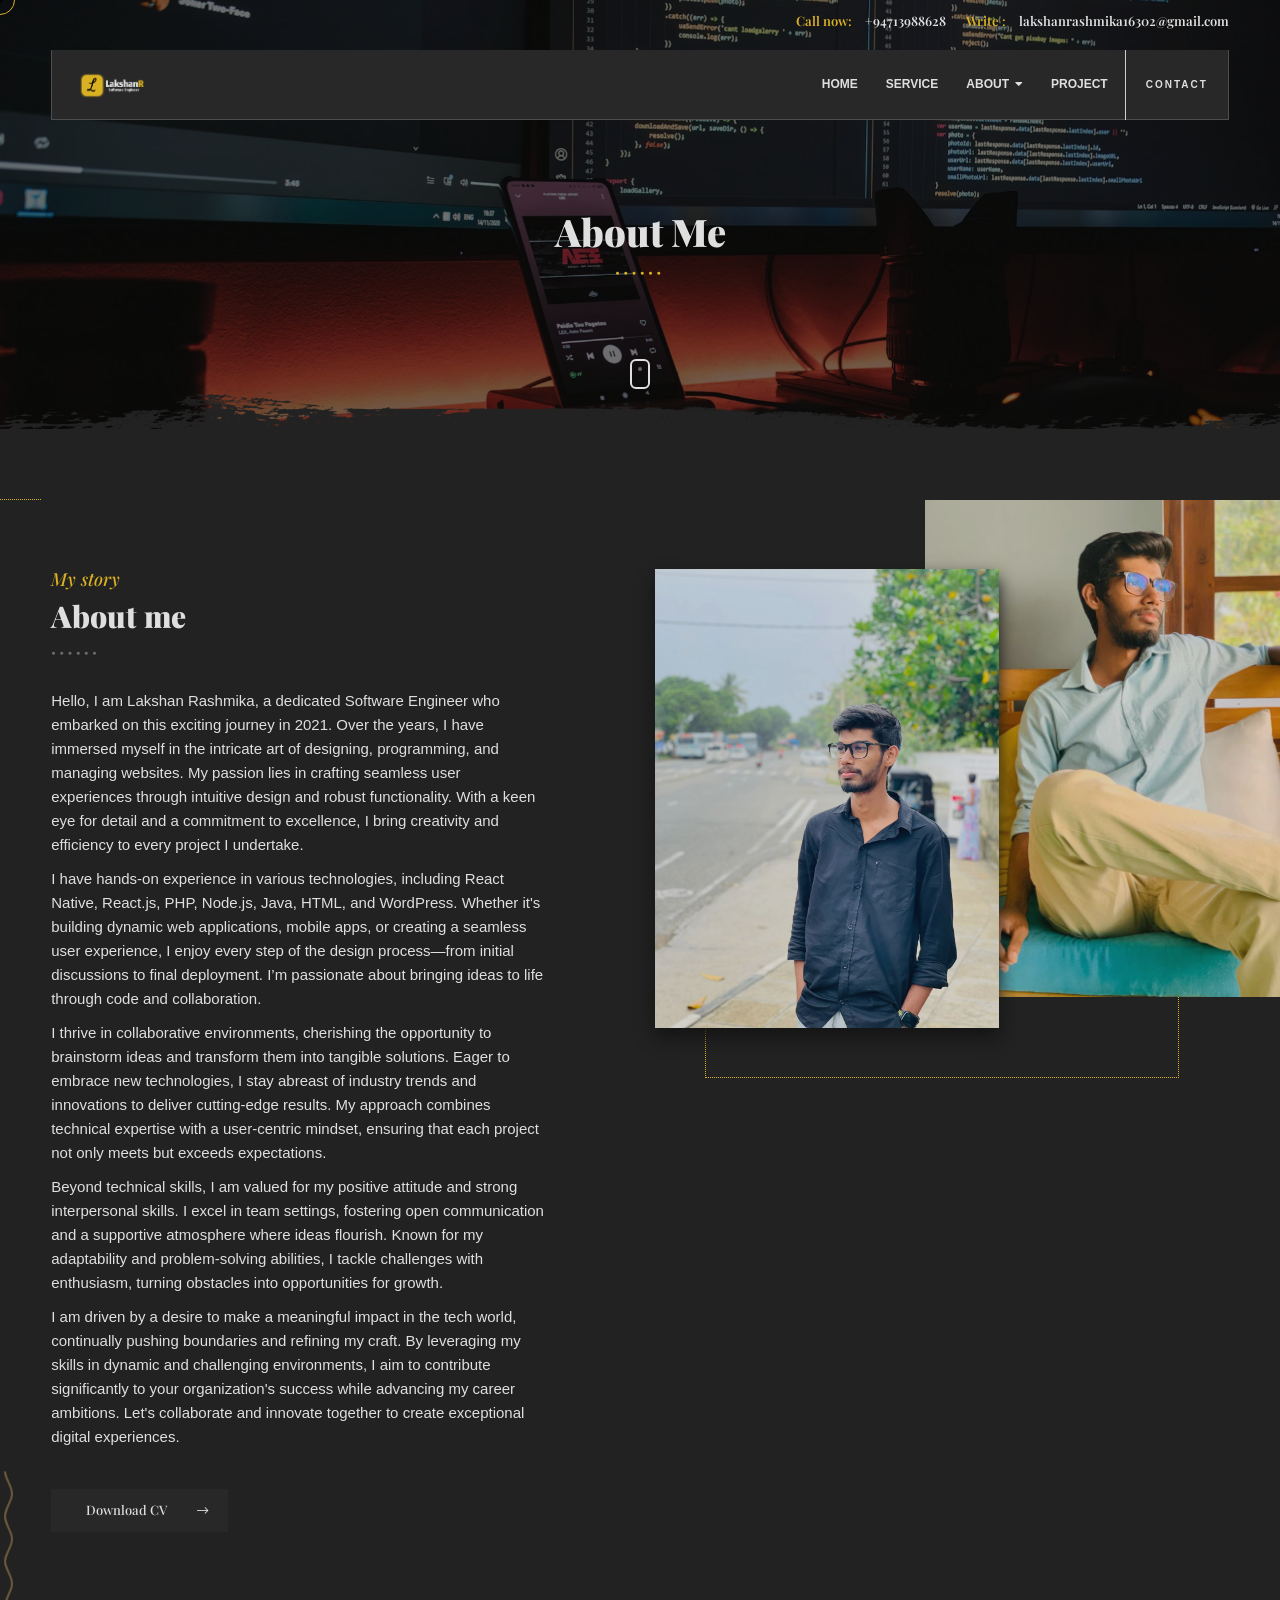
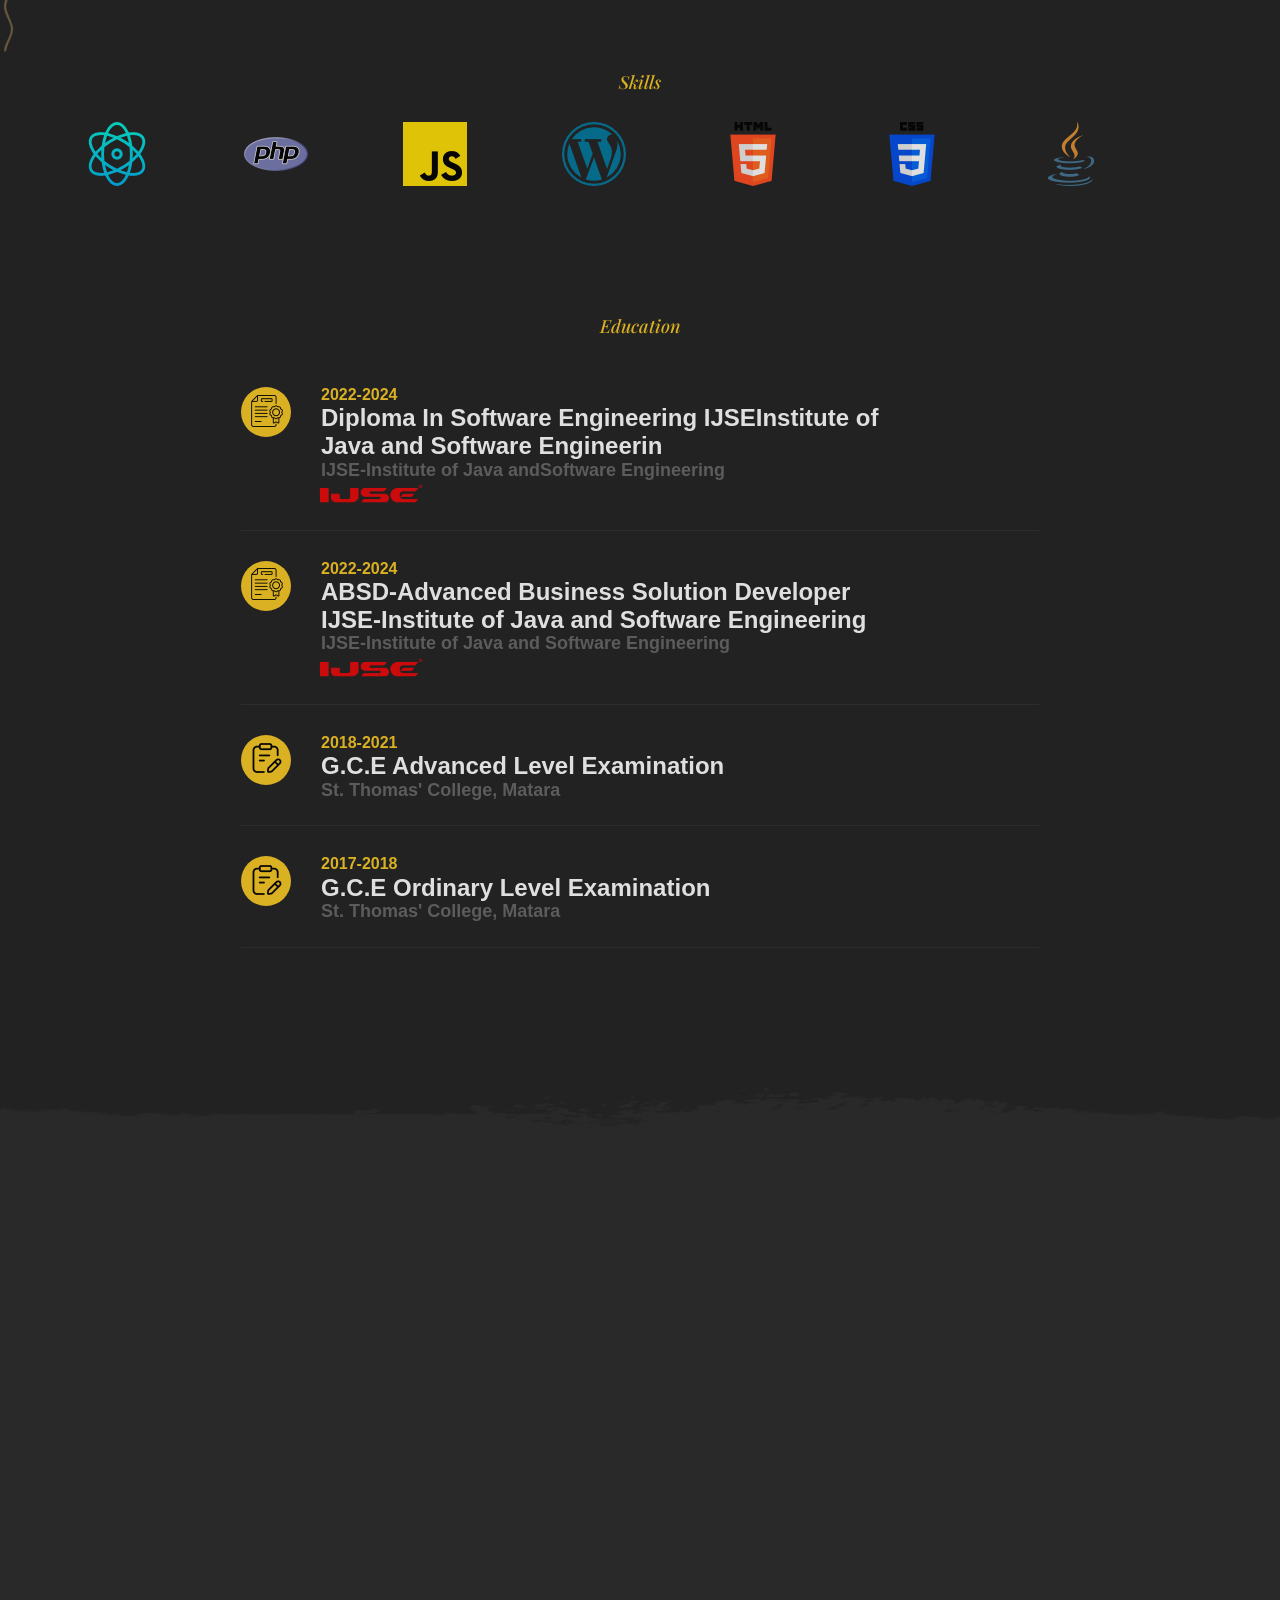
==== commit 109ddc87: "updated" ====
--- a/Page/about.html
+++ b/Page/about.html
@@ -134,7 +134,7 @@
                                     to every project I undertake.
                                 </p>
                                 <p>  I have hands-on experience in various technologies, including React Native, React.js,
-                                    PHP, Node.js, Java, AngularJS, HTML, and WordPress. Whether it's building dynamic
+                                    PHP, Node.js, Java, HTML, and WordPress. Whether it's building dynamic
                                     web applications, mobile apps, or creating a seamless user experience, I enjoy every
                                     step of the design process—from initial discussions to final deployment. I’m passionate
                                     about bringing ideas to life through code and collaboration.
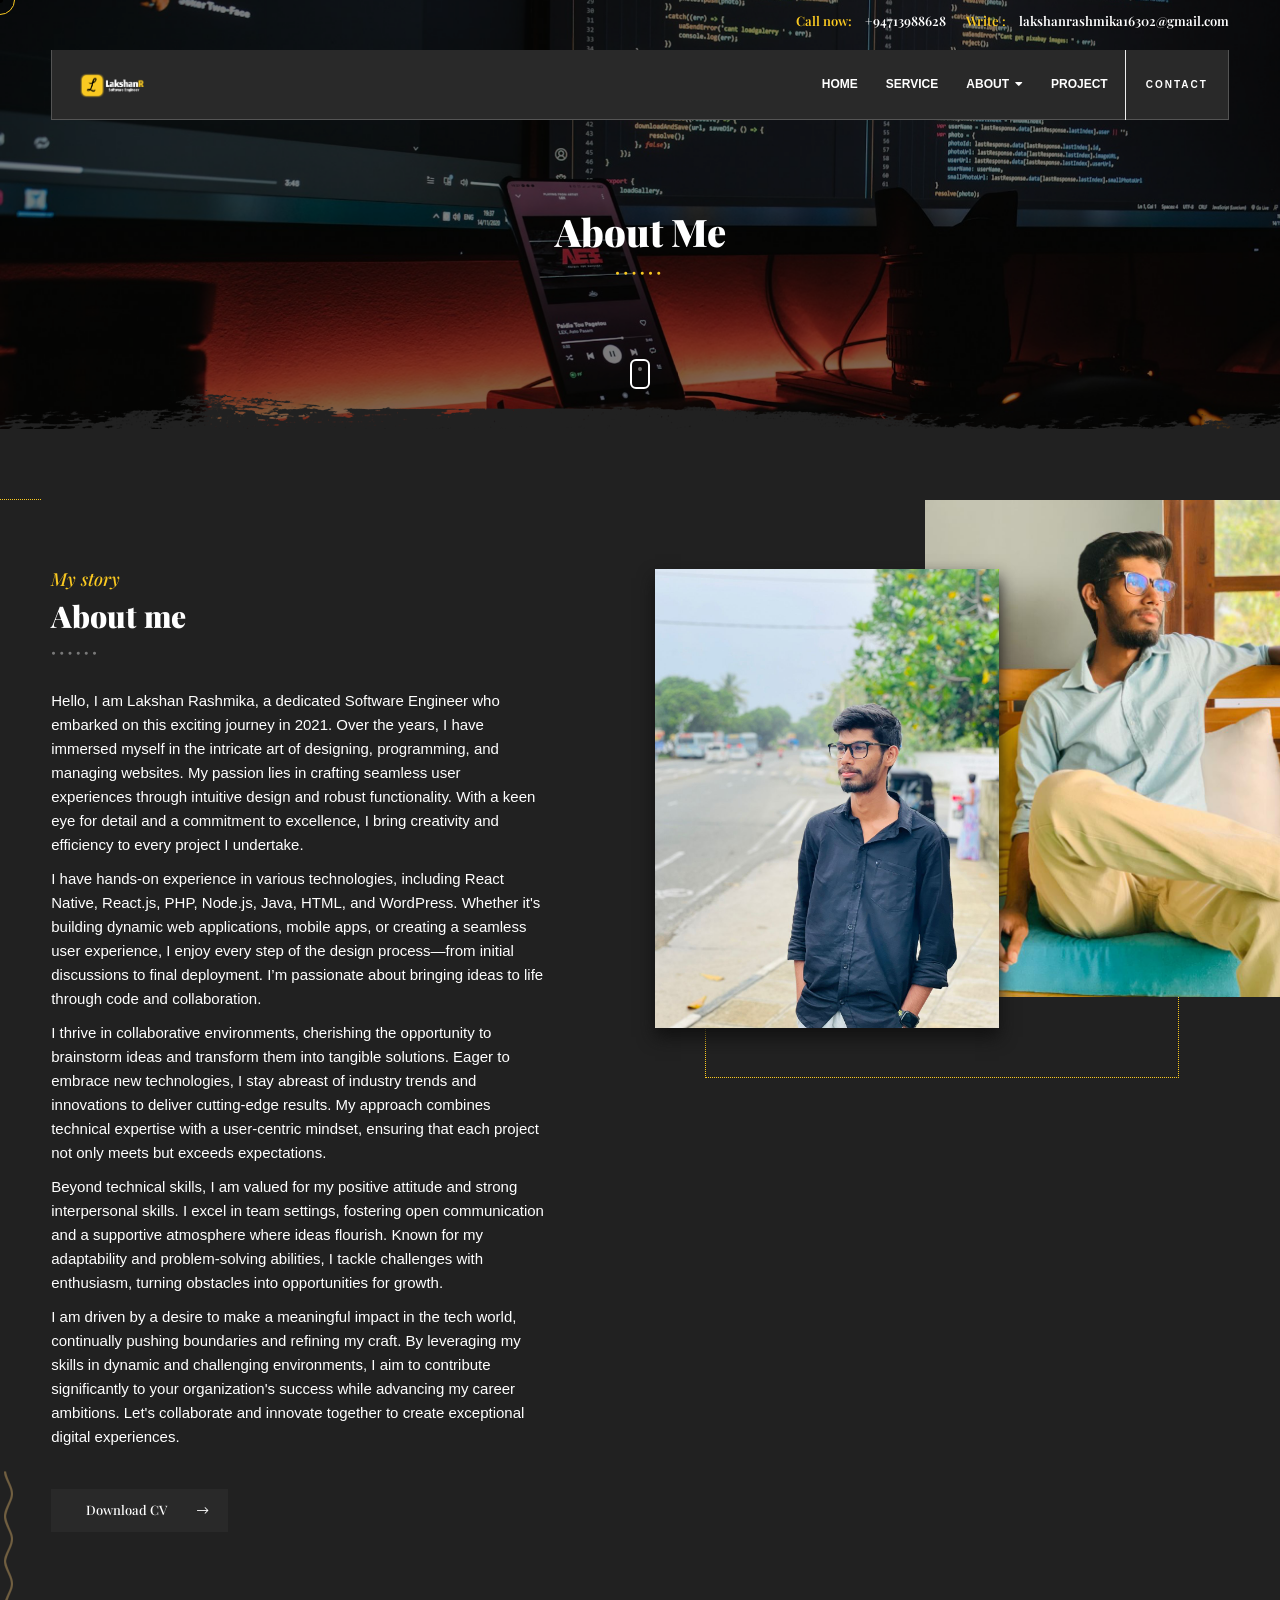
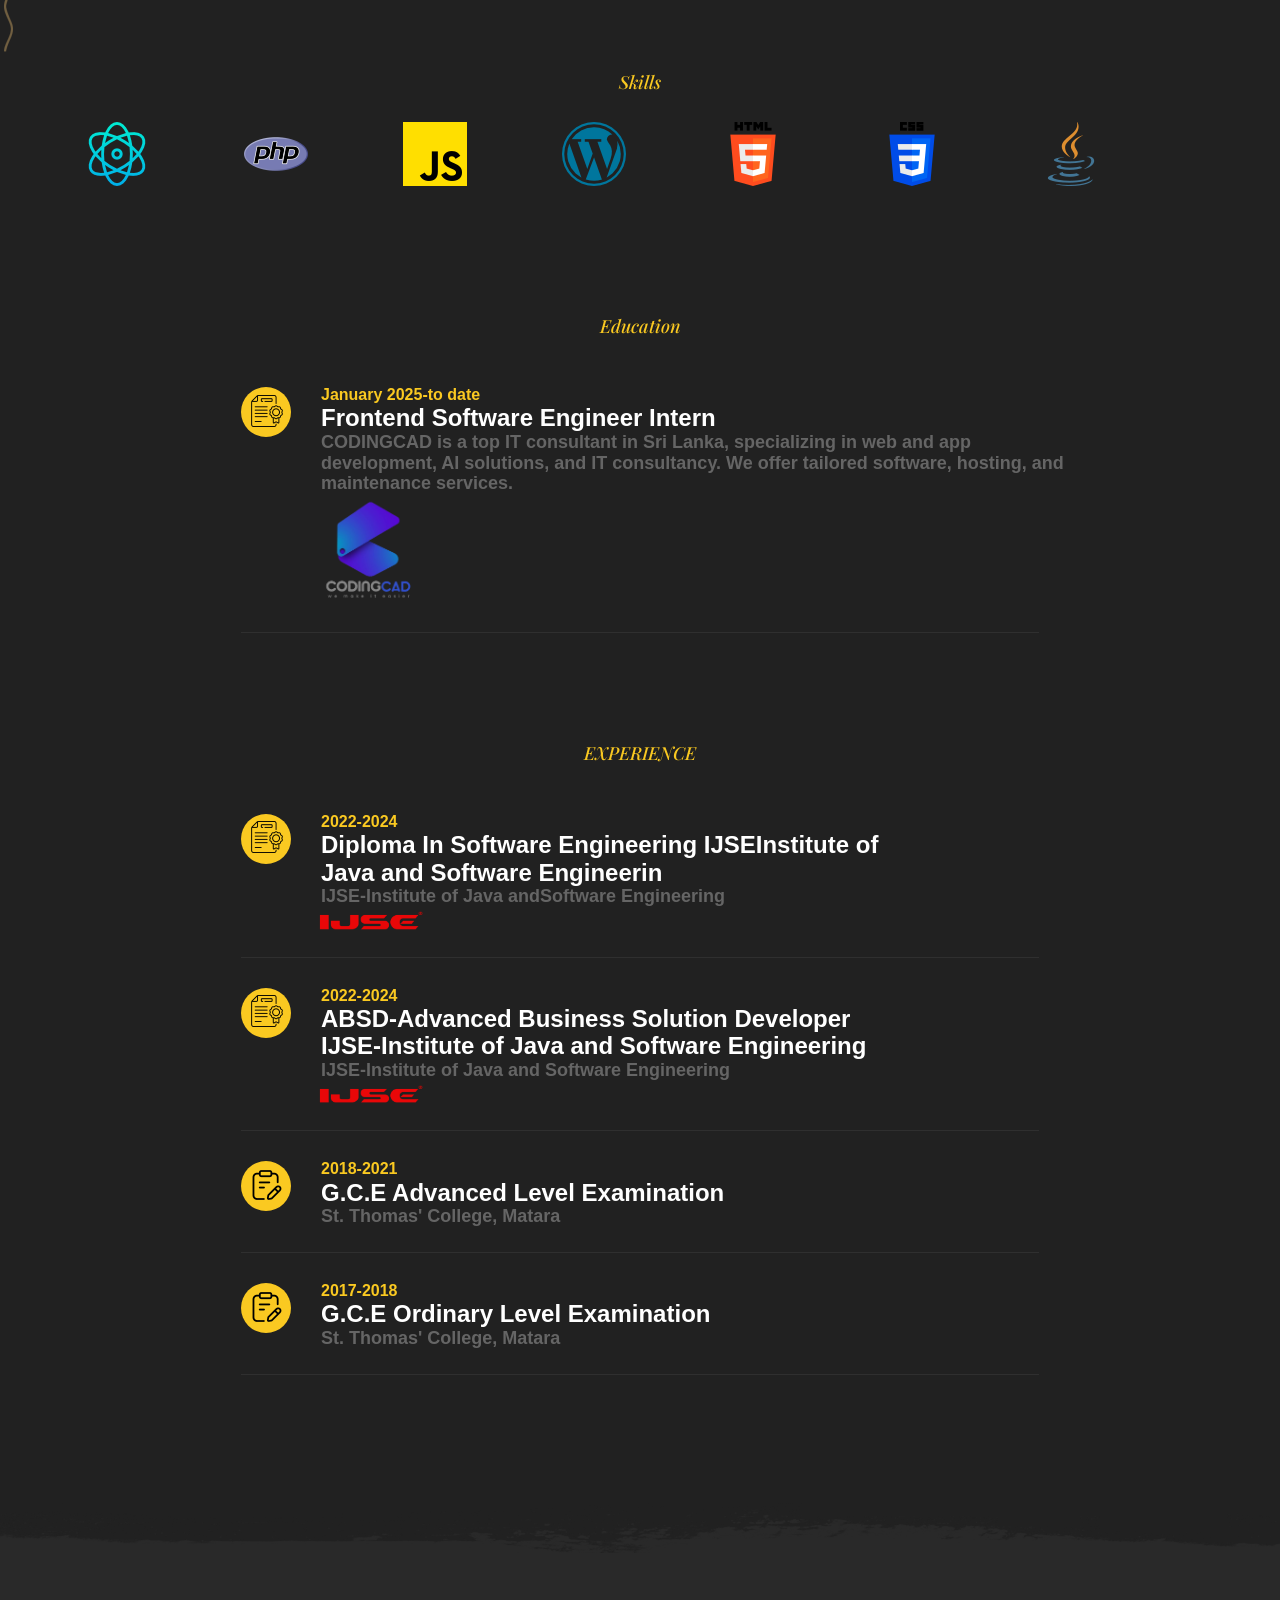
==== commit f6be5523: "update" ====
--- a/Page/about.html
+++ b/Page/about.html
@@ -73,7 +73,7 @@
                                     <!--second level -->
                                     <ul>
                                         <li><a href="about.html" class="act-link">About Me</a></li>
-                                        <li><a href="gallery.html">Gallery</a></li>
+                                        <!-- <li><a href="gallery.html">Gallery</a></li> -->
                                     </ul>
                                     <!--second level end-->
                                 </li>
@@ -229,6 +229,31 @@
                         <div id="page-2" class= "page two">
                             <div style="margin-top: -120px; margin-bottom: 40px;" class="resume-section">
                                 <h4>Education</h4>
+                            </div>
+                            <div class="resume-wrap ">
+                                <div class="icon d-flex align-items-center justify-content-center">
+                                    <span class="flaticon-ideas"></span>
+                                    <img src="../assests/images/about/certificate.png" alt="">
+                                </div>
+                                <div class="text pl-3">
+                                    <span class="date">January 2025-to date</span>
+                                    <h2>Frontend Software Engineer Intern</h2>
+                                    <span class="position">CODINGCAD is a top IT consultant in Sri Lanka, specializing in web and app development, AI solutions, and IT consultancy. We offer tailored software, hosting, and maintenance services.</span> <br>
+                                    <img src="../assests/images/logo/Frame 49.png" alt="" style="width: 15%; margin-left: -7px;">
+                                </div>
+                            </div>
+                        
+                        </div>
+                    </div>
+                </div>
+        </section>
+
+            <section class="  goto-here " id="resume-section">
+                <div class="container" style="width: 60%">
+                    <div class="row">
+                        <div id="page-2" class= "page two">
+                            <div style="margin-top: -120px; margin-bottom: 40px;" class="resume-section">
+                                <h4>EXPERIENCE</h4>
                             </div>
                             <div class="resume-wrap ">
                                 <div class="icon d-flex align-items-center justify-content-center">
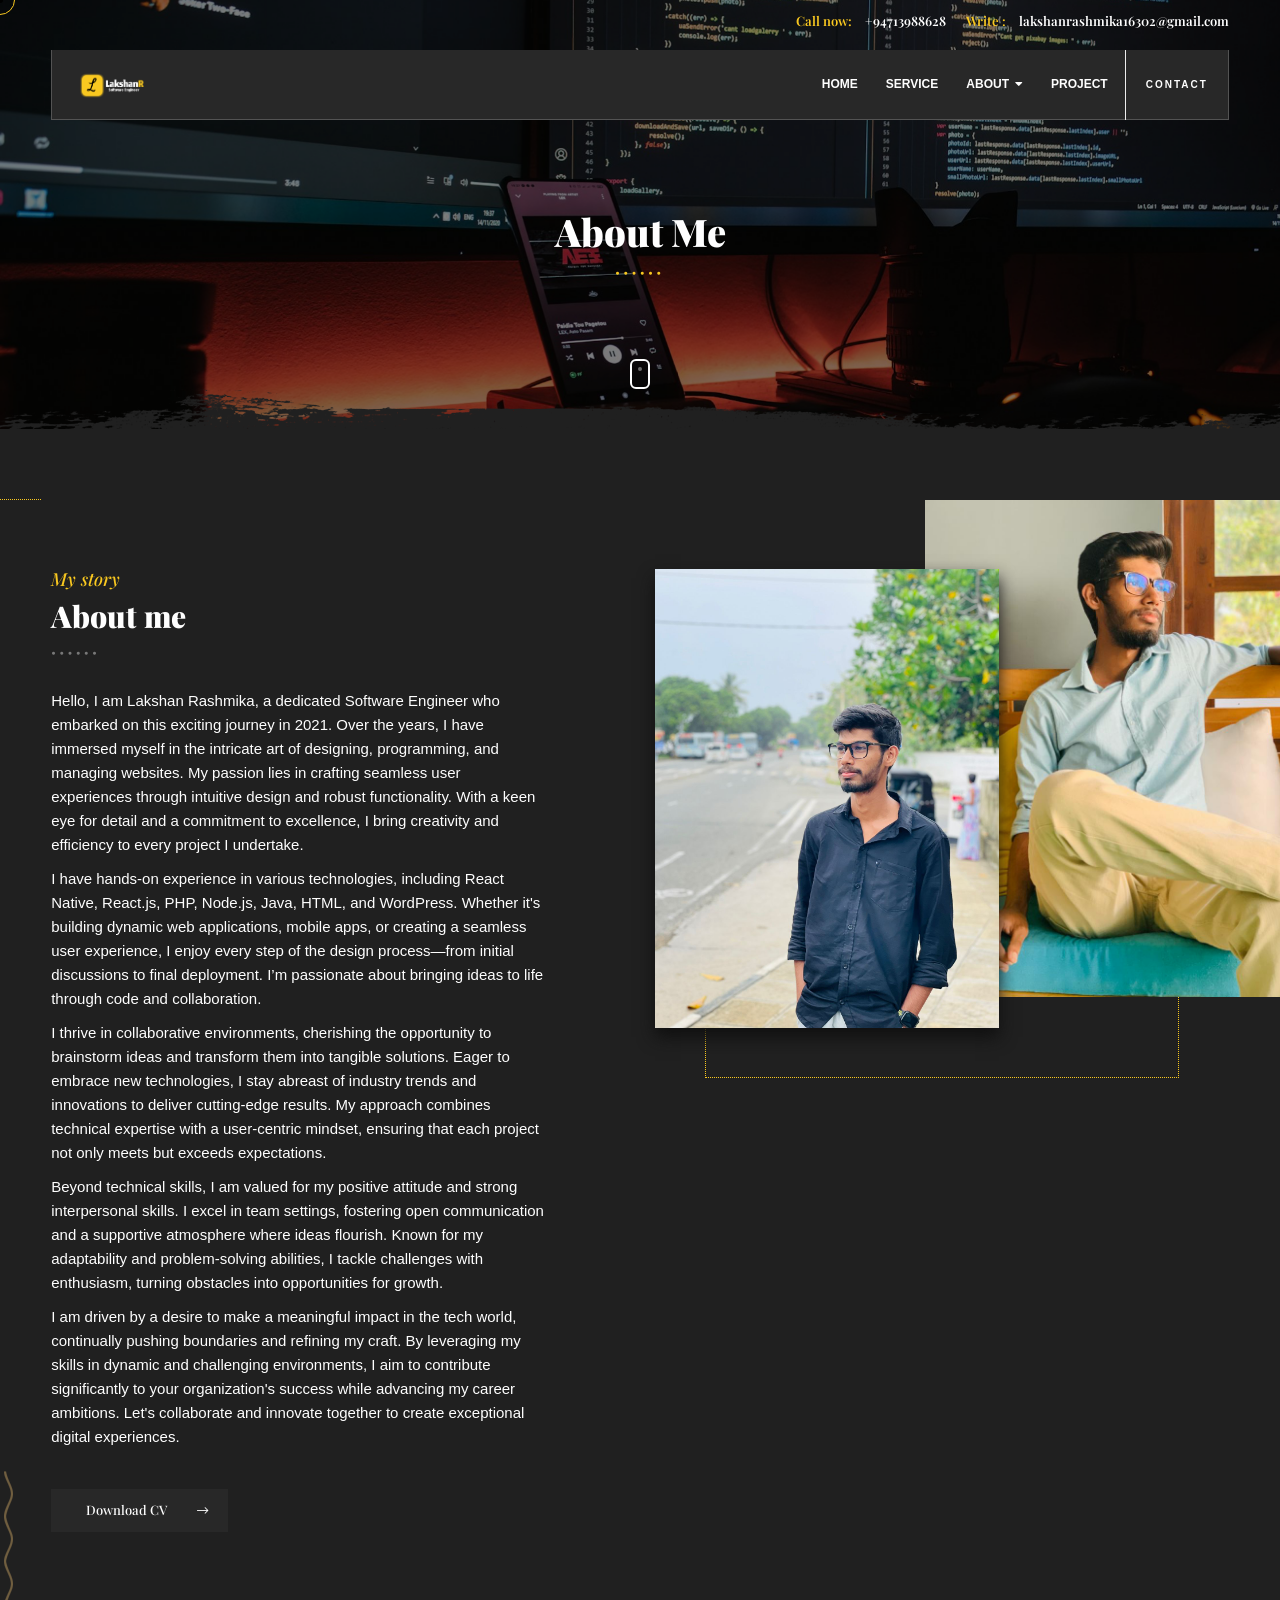
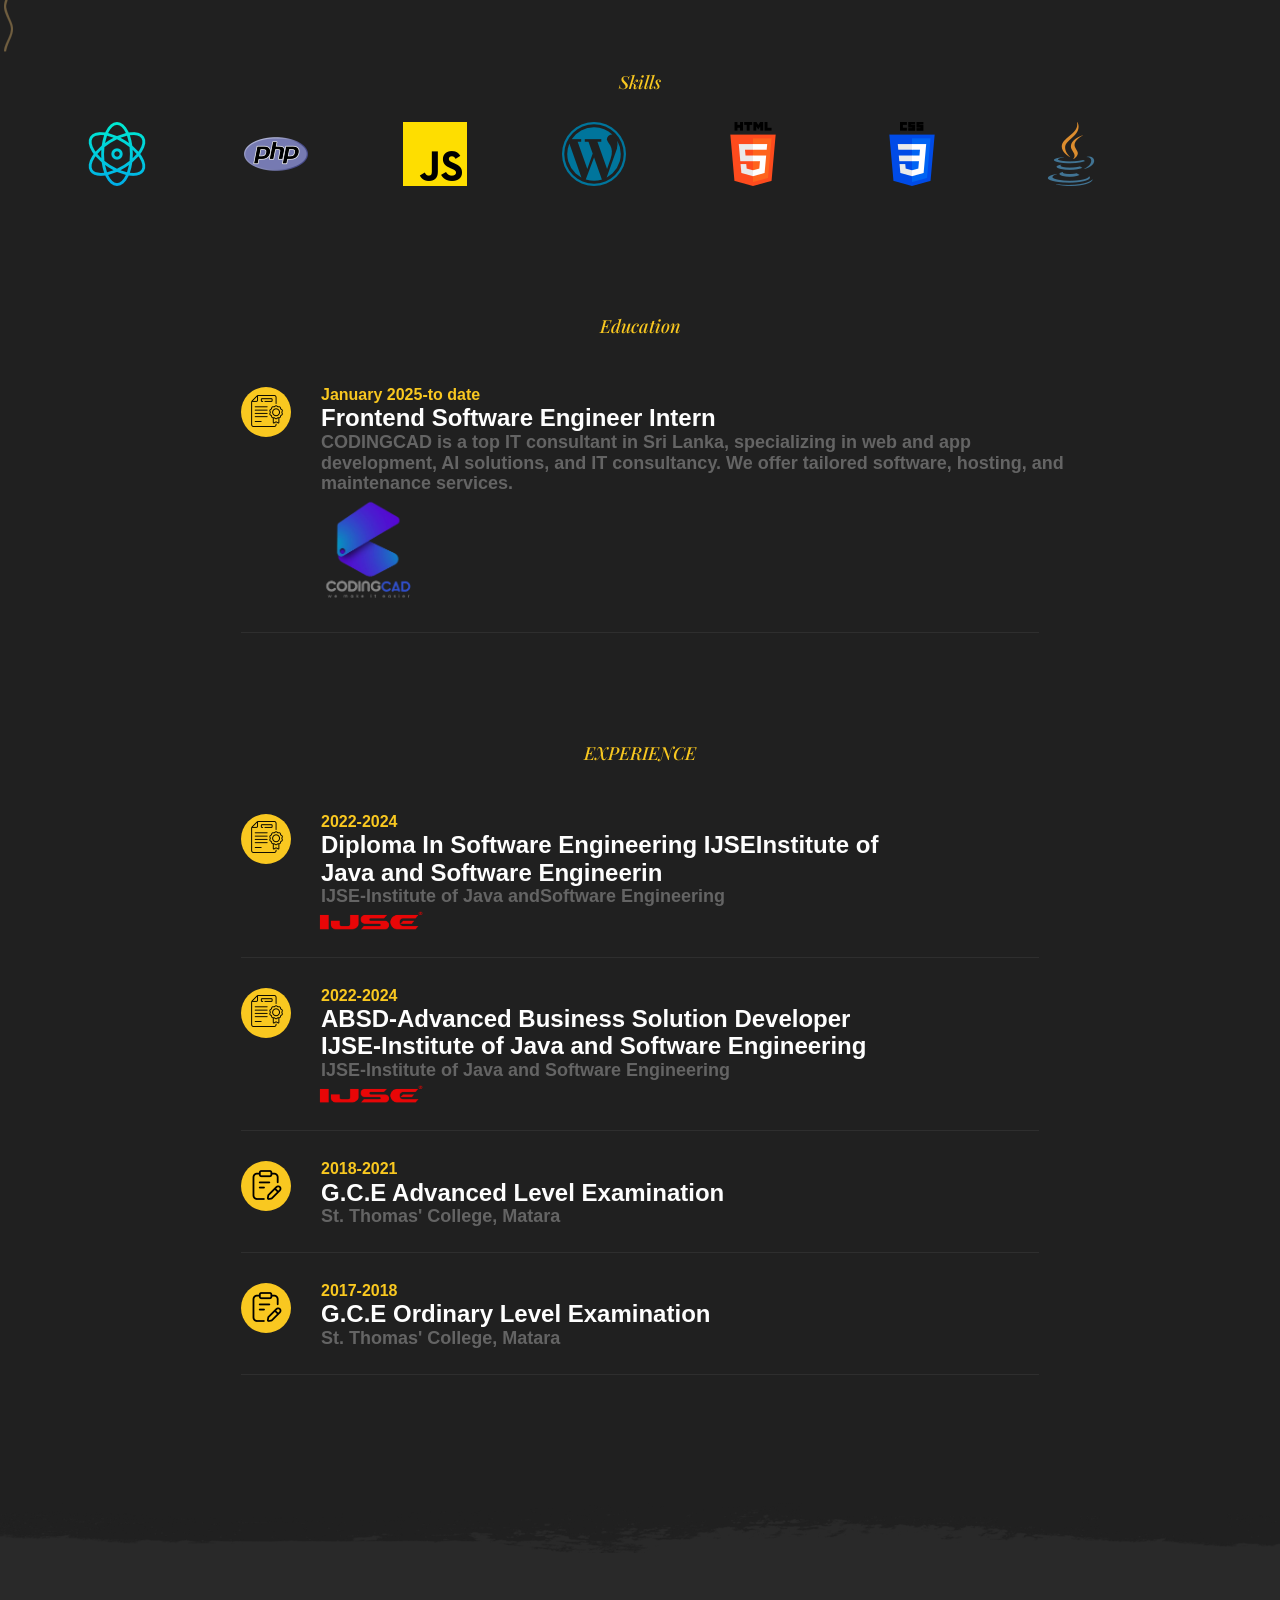
==== commit c98e61f7: "updated" ====
--- a/Page/about.html
+++ b/Page/about.html
@@ -215,7 +215,7 @@
                                 </div>
                             </div>
                         </div>
-                        <!--                                <div class="section-dec sec-dec_top"></div>-->
+                        <!-- <div class="section-dec sec-dec_top"></div>-->
                     </div>
 
                 </div>
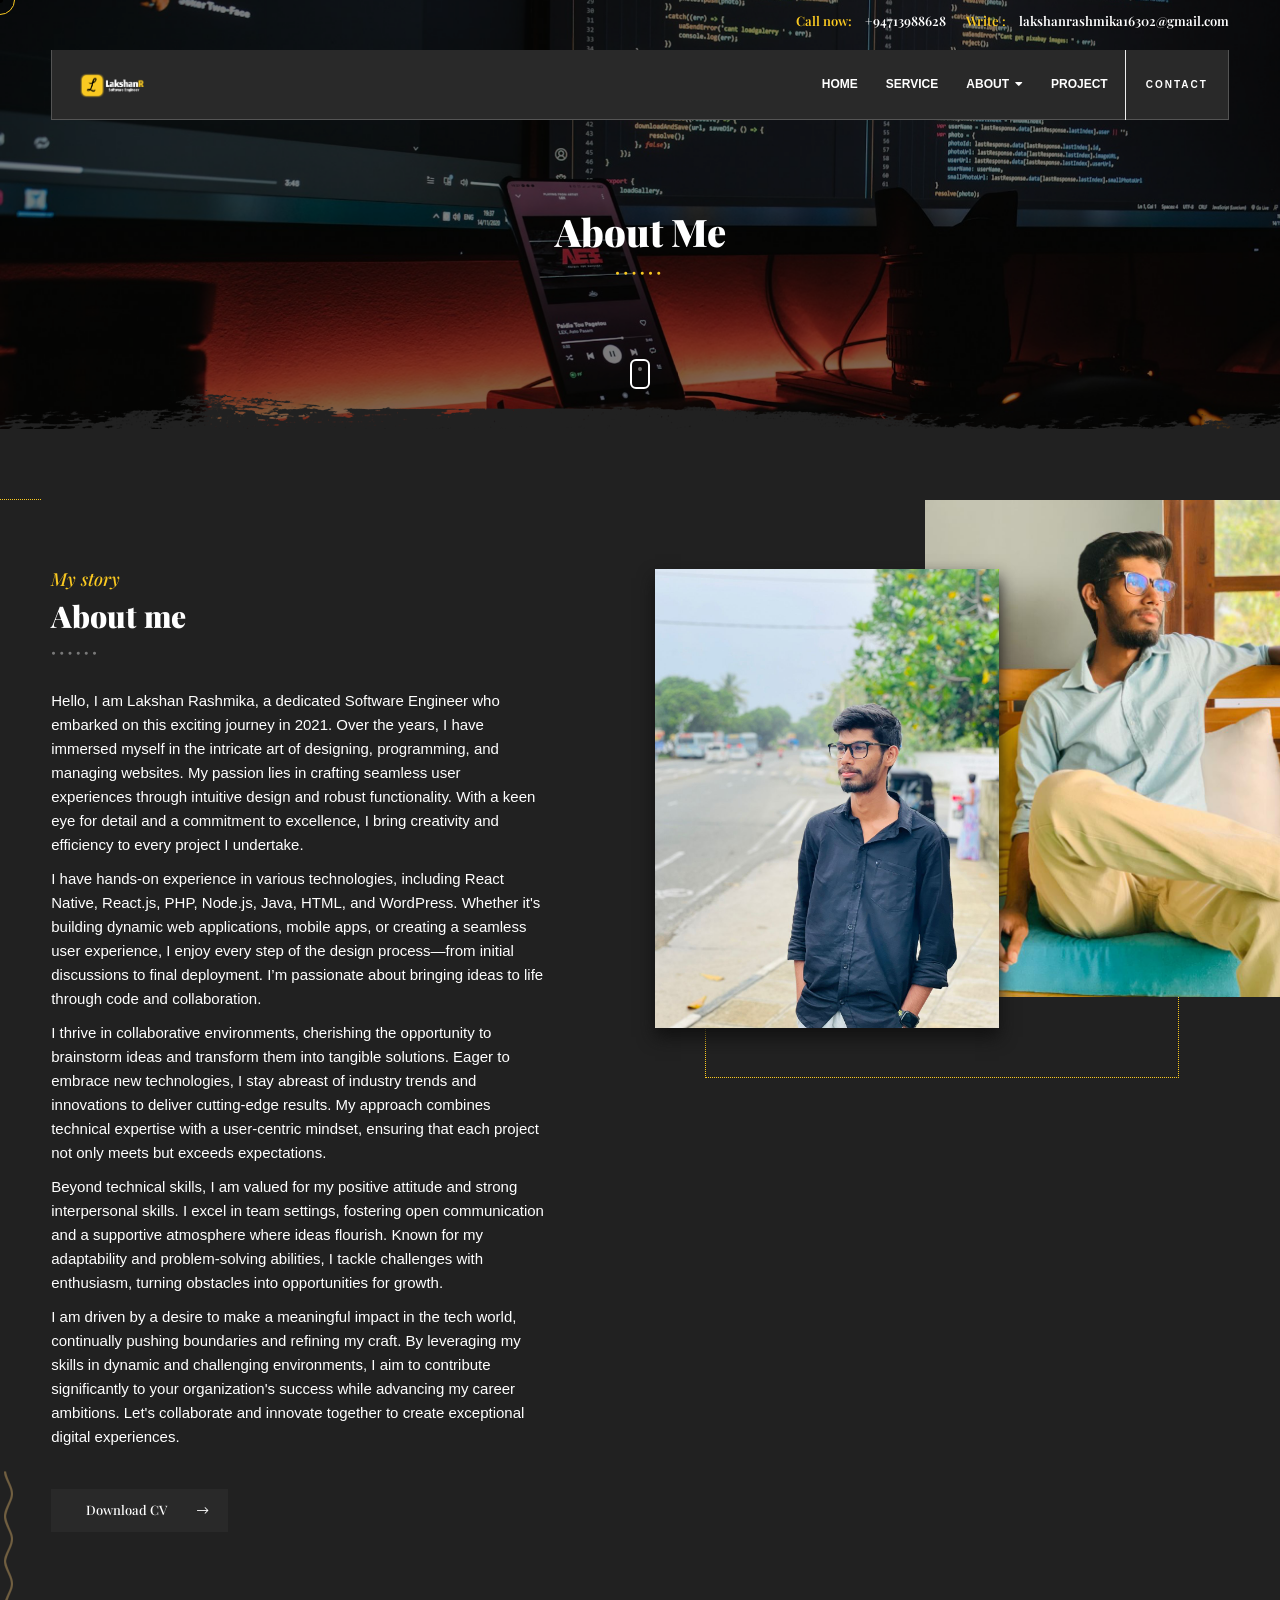
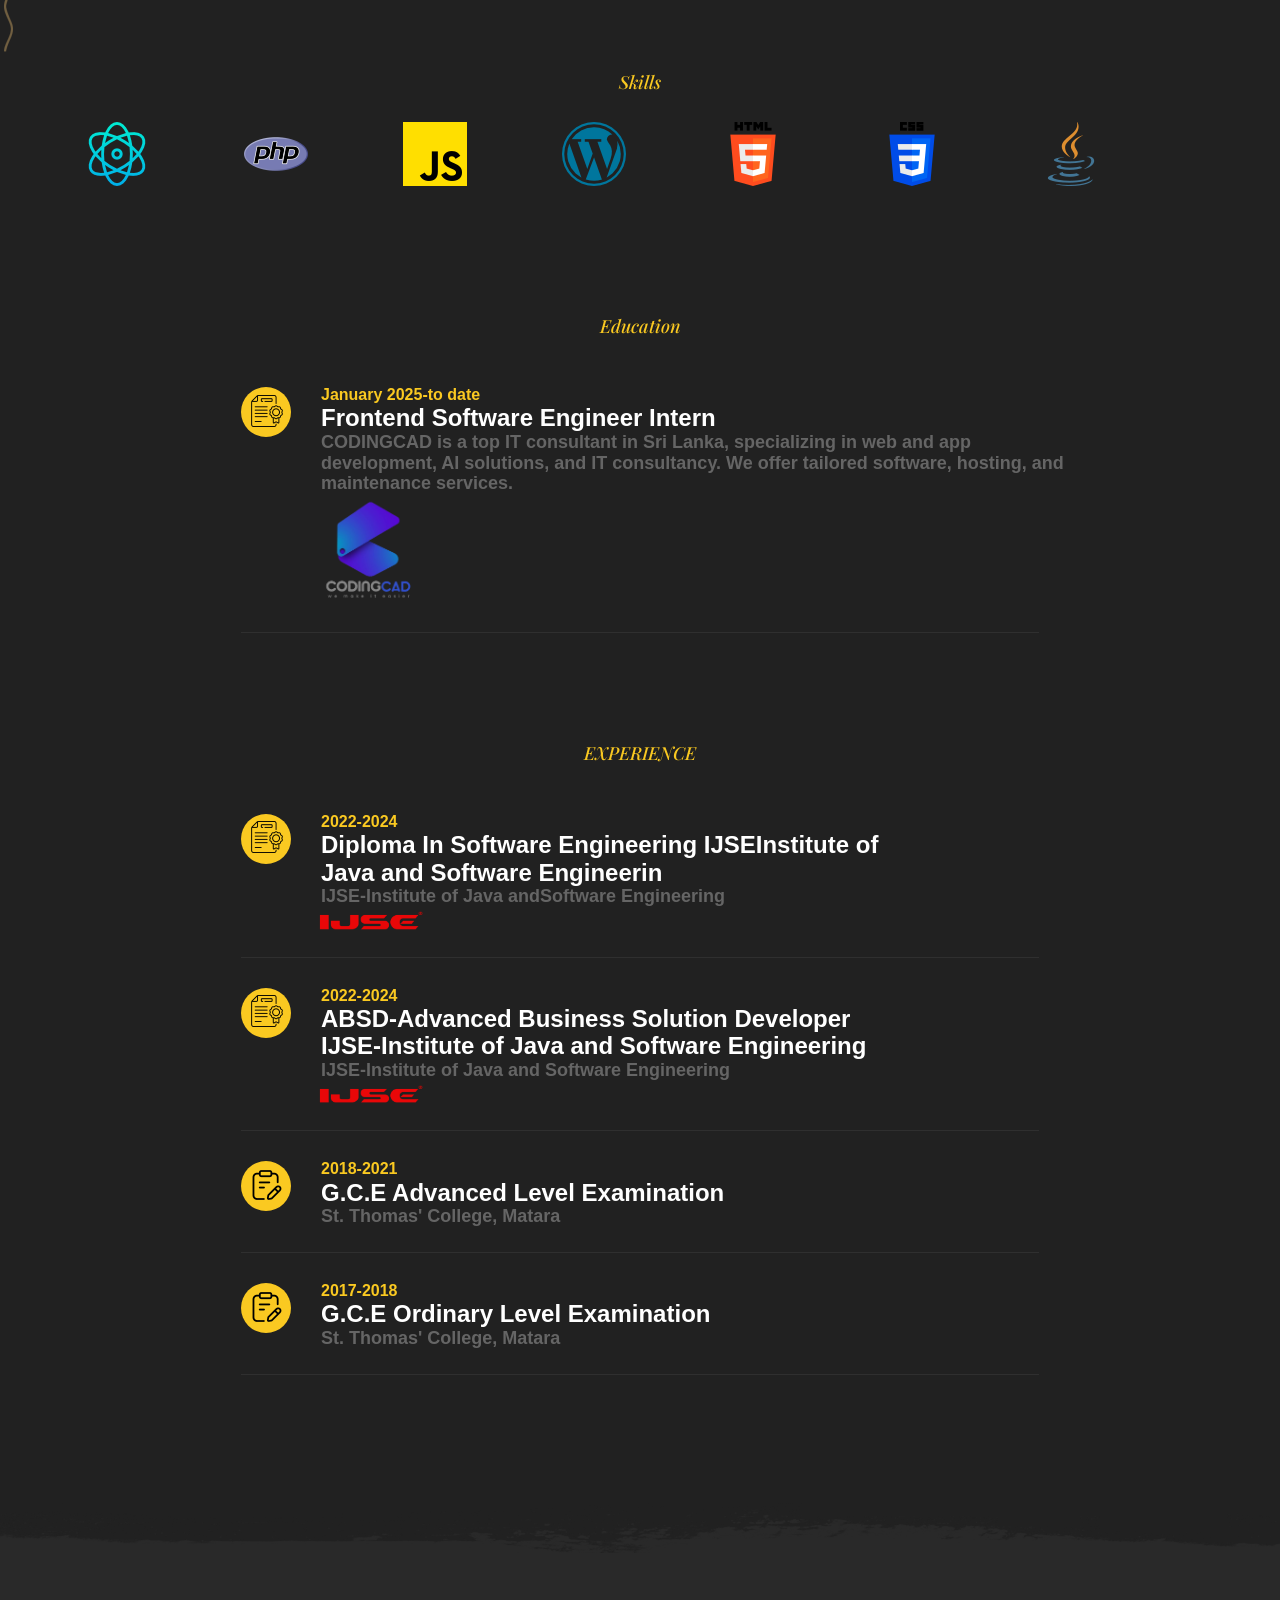
==== commit c2566ca8: "updated" ====
--- a/Page/about.html
+++ b/Page/about.html
@@ -215,7 +215,6 @@
                                 </div>
                             </div>
                         </div>
-                        <!-- <div class="section-dec sec-dec_top"></div>-->
                     </div>
 
                 </div>
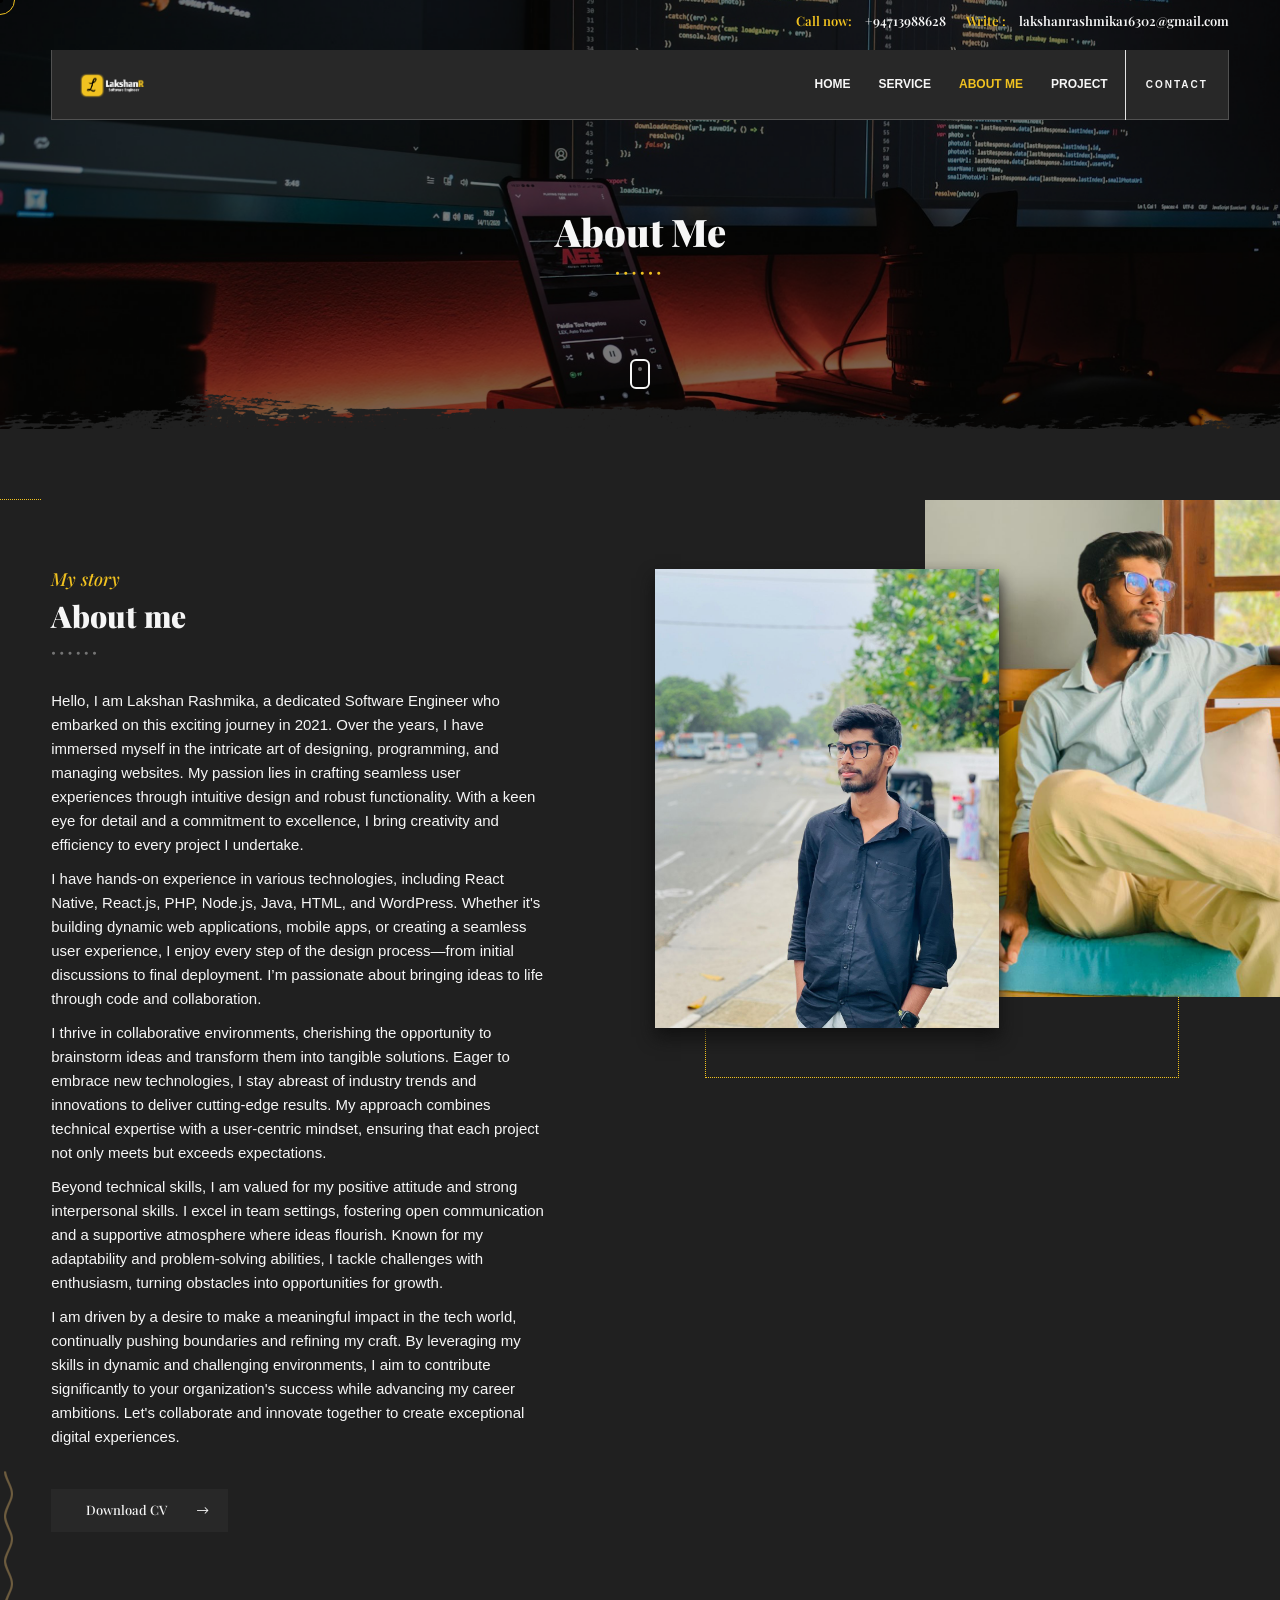
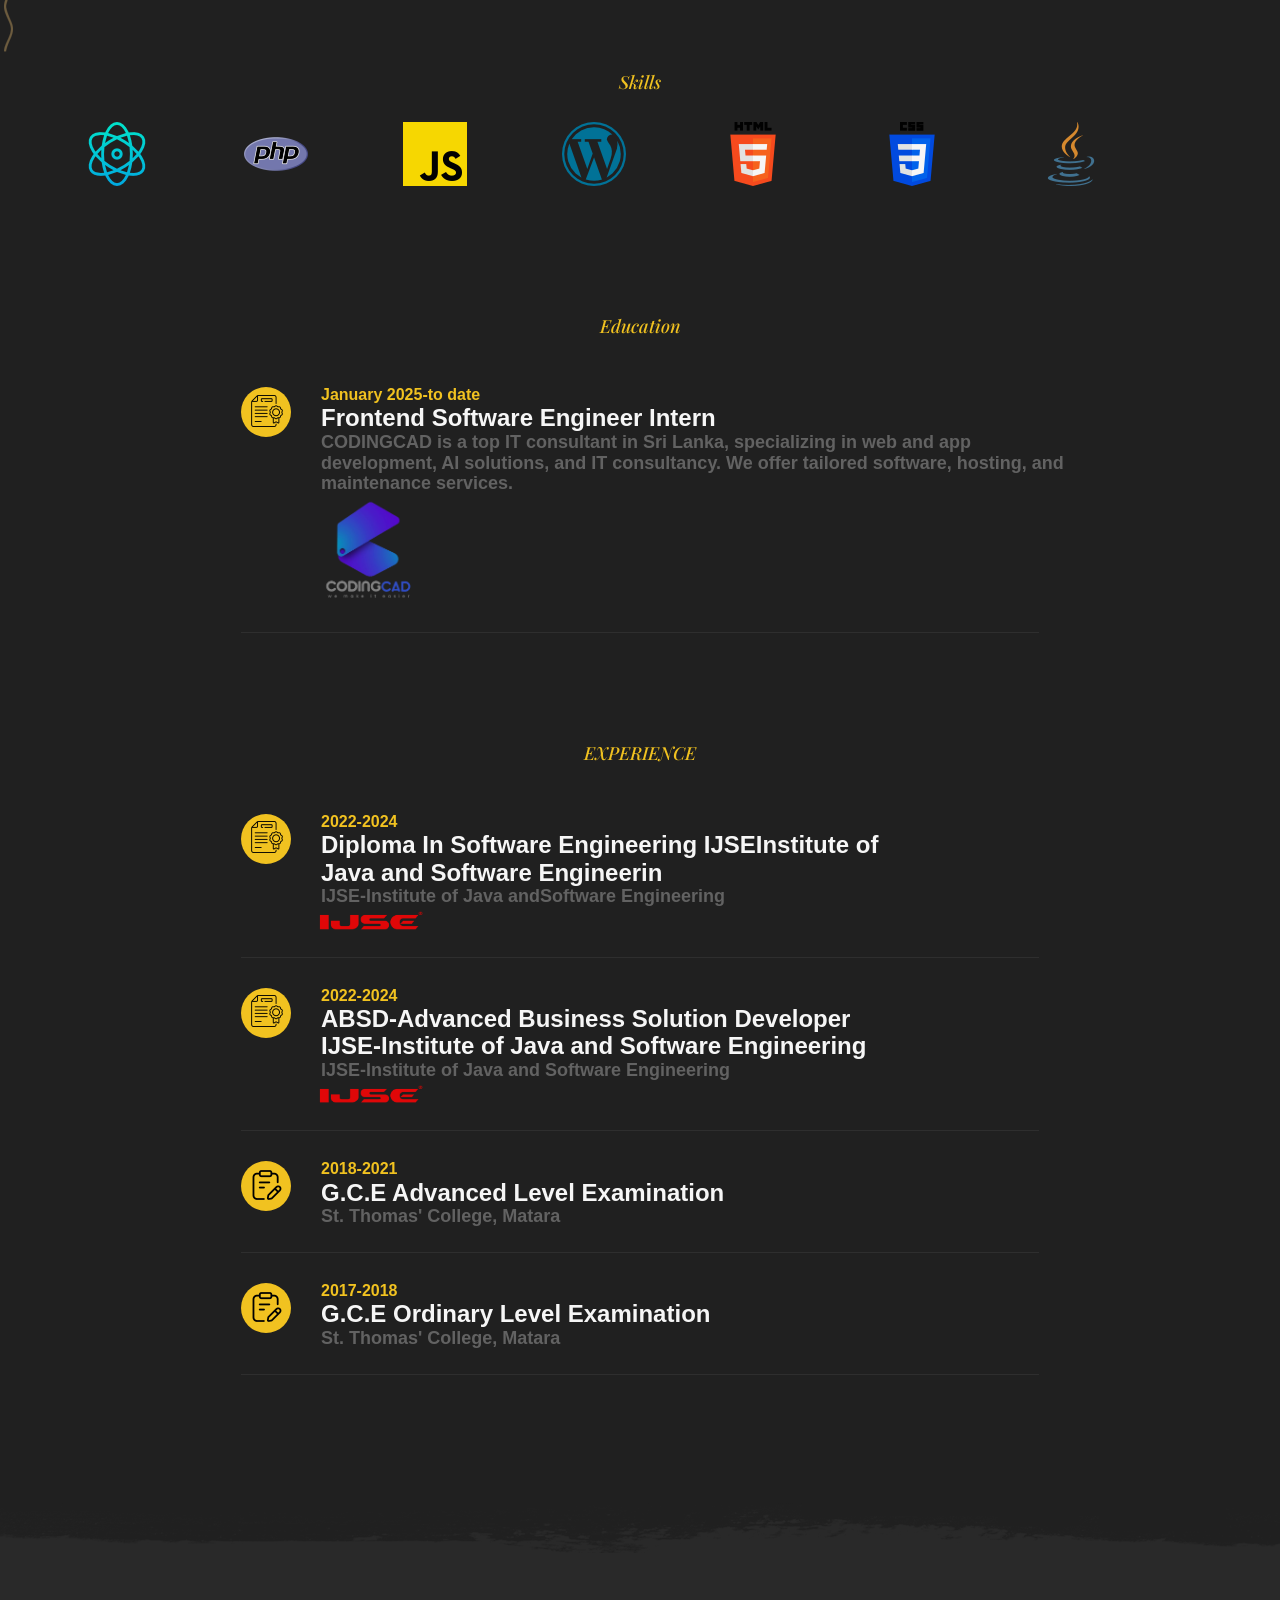
==== commit 6187e55c: "updated" ====
--- a/Page/about.html
+++ b/Page/about.html
@@ -68,15 +68,7 @@
                             <ul>
                                 <li><a href="../index.html" >Home</a></li>
                                 <li><a href="services.html" >Service</a></li>
-                                <li>
-                                    <a href="#">About<i class="fas fa-caret-down"></i></a>
-                                    <!--second level -->
-                                    <ul>
-                                        <li><a href="about.html" class="act-link">About Me</a></li>
-                                        <!-- <li><a href="gallery.html">Gallery</a></li> -->
-                                    </ul>
-                                    <!--second level end-->
-                                </li>
+                                <li><a href="about.html" class="act-link">About Me</a></li>
                                 <li><a href="project01.html" >Project</a></li>
                             </ul>
                         </nav>
@@ -92,7 +84,6 @@
         </div>
         <!-- header-inner end  -->
     </header>
-    <!--header end -->
     <!-- wrapper  -->
     <div id="wrapper">
         <!-- content  -->
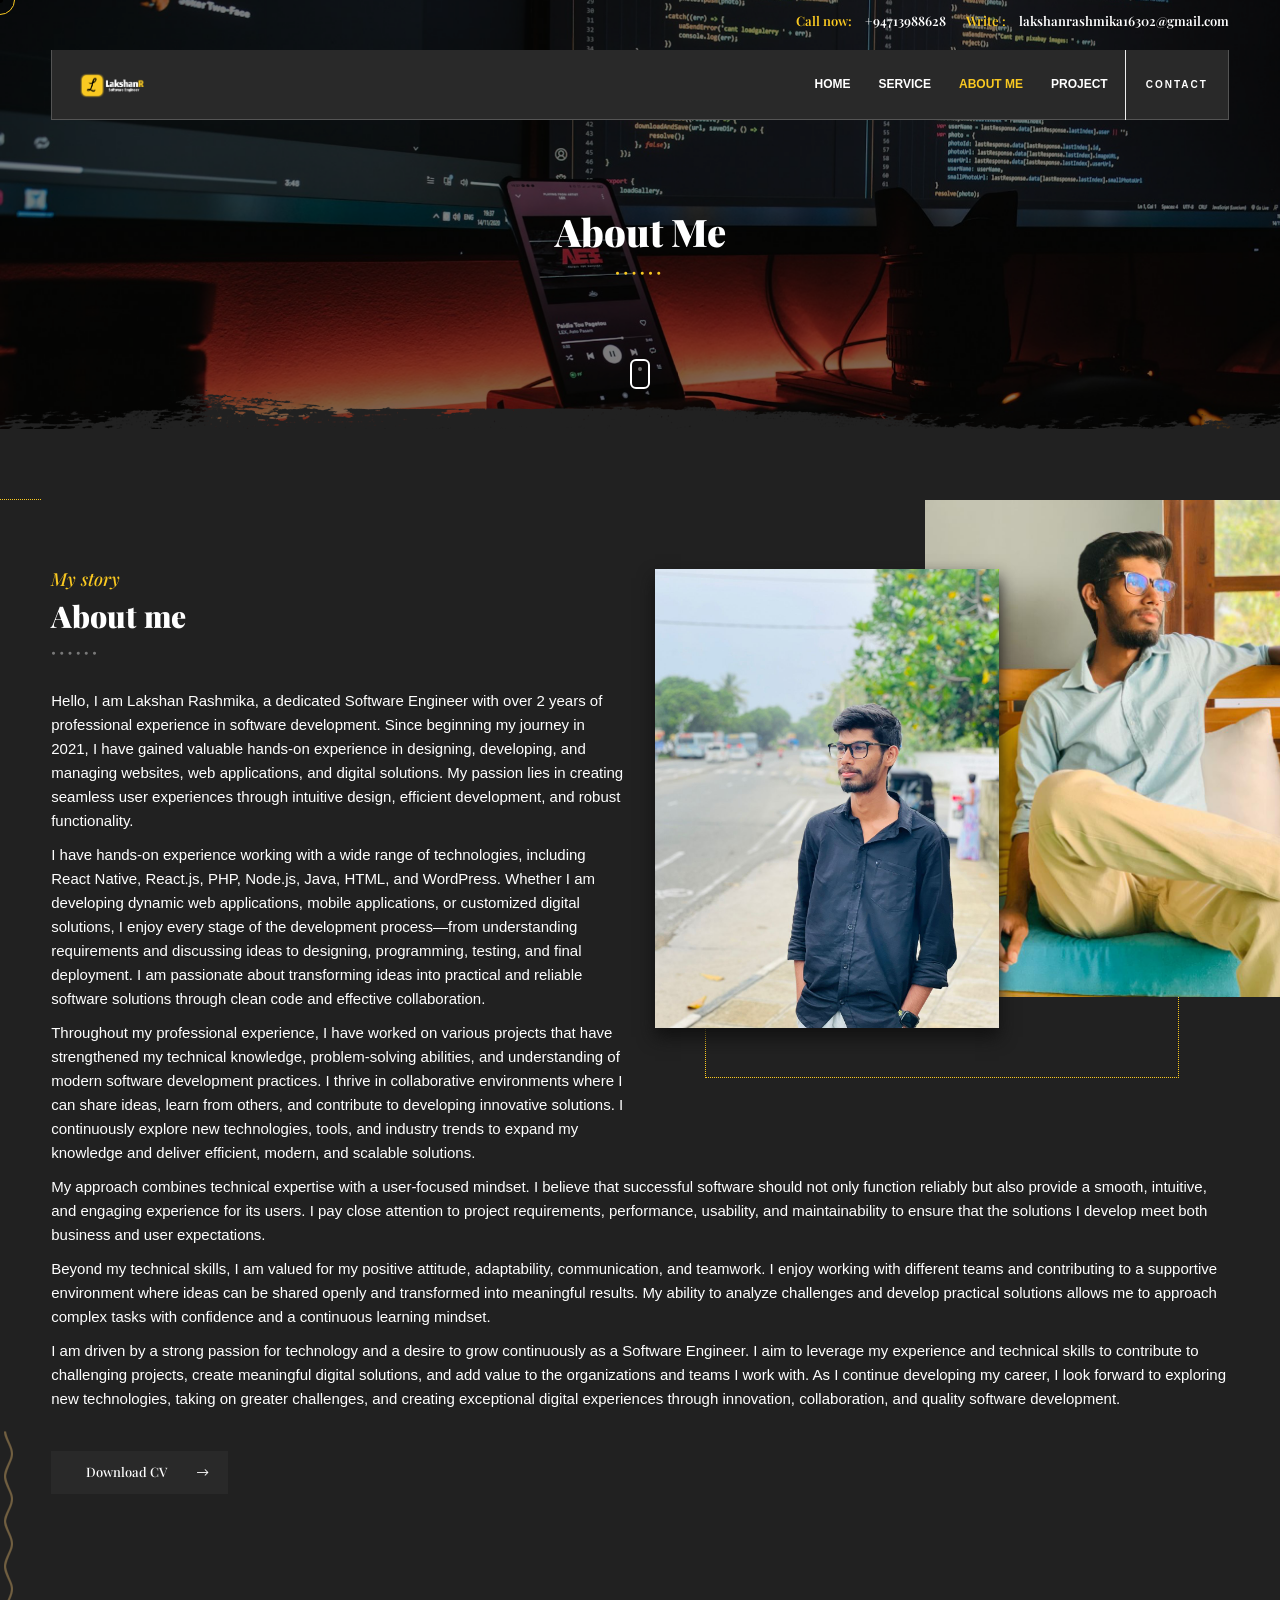
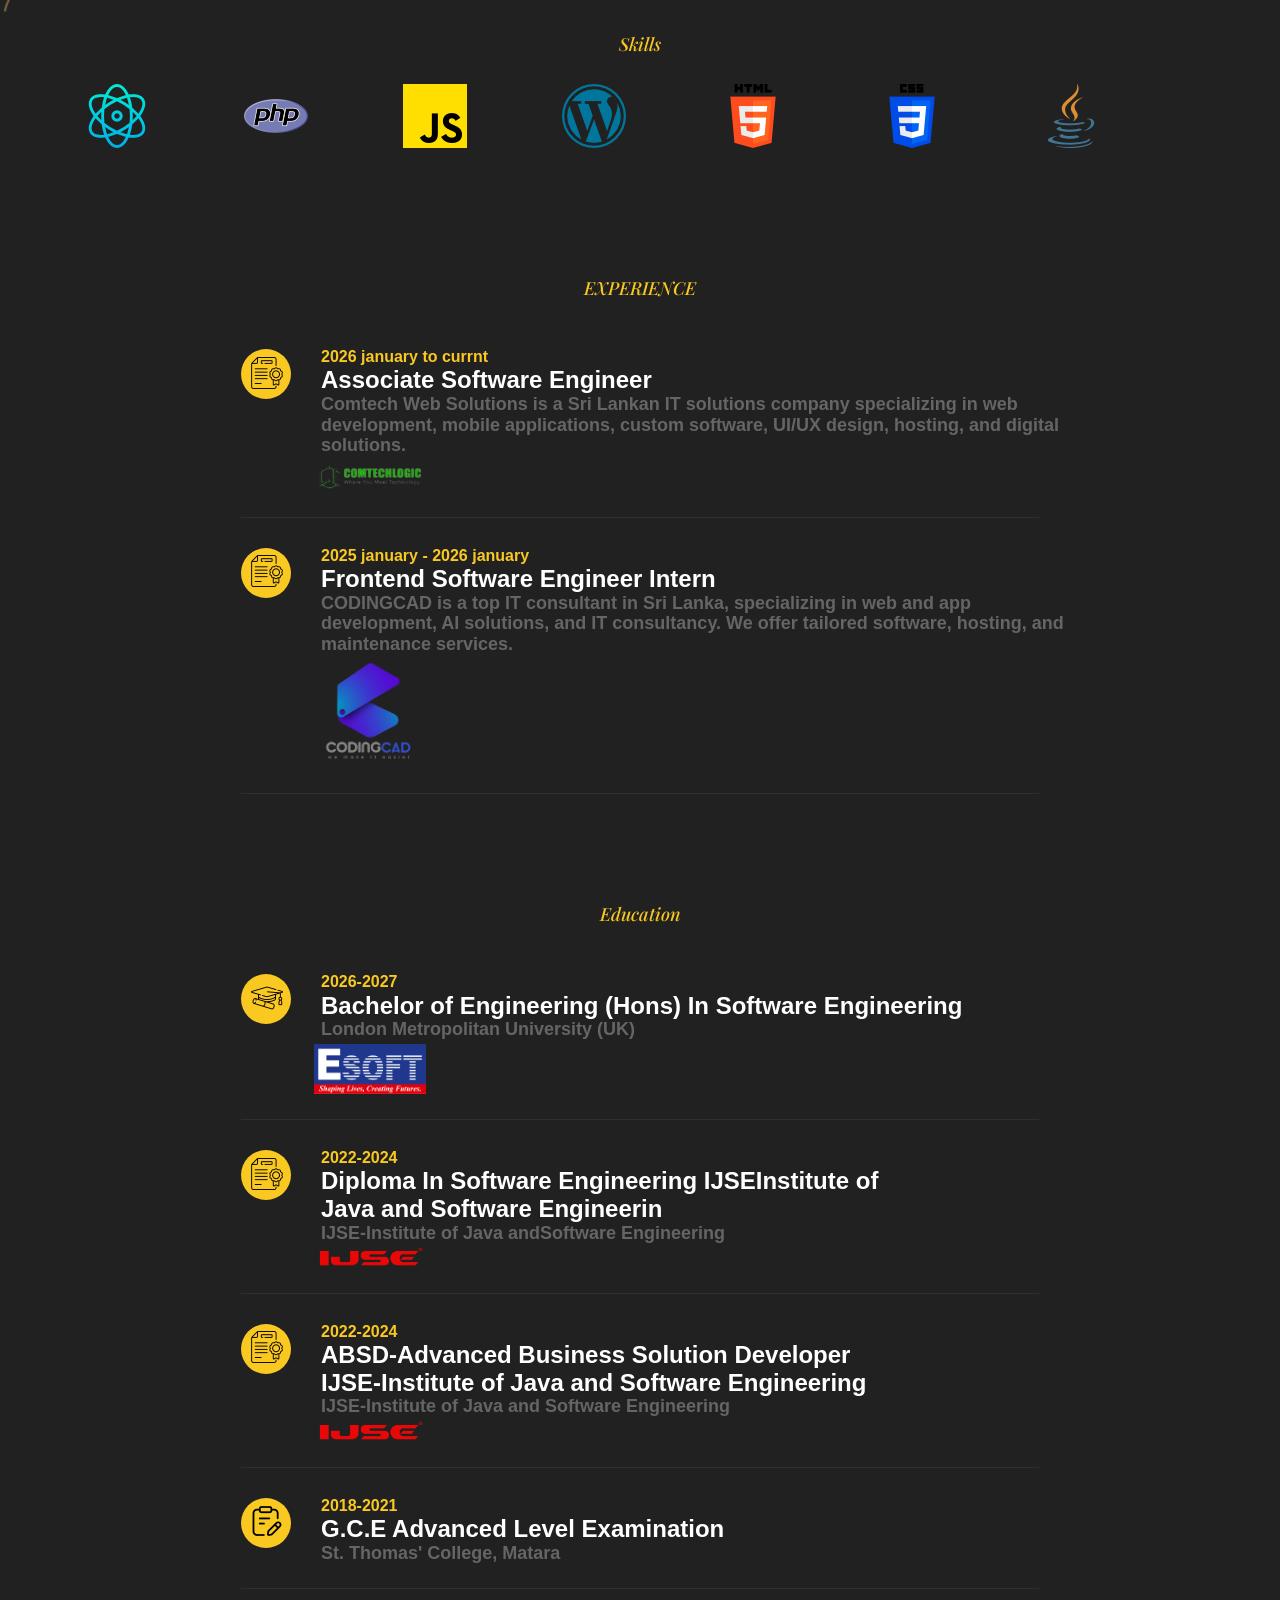
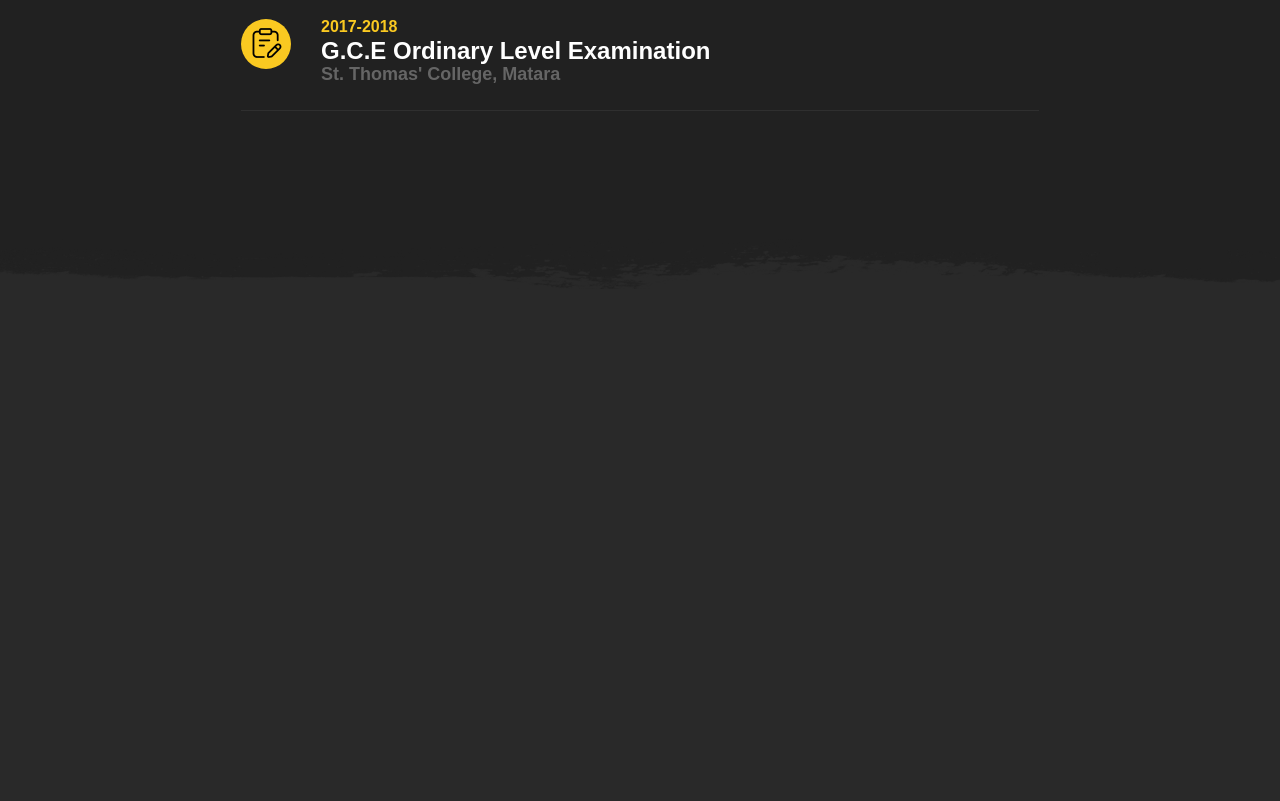
==== commit 5b20ff64: "update" ====
--- a/Page/about.html
+++ b/Page/about.html
@@ -117,38 +117,21 @@
                                 <div class="dots-separator fl-wrap"><span></span></div>
                             </div>
                             <div class="text-block ">
-                                <p>Hello, I am Lakshan Rashmika, a dedicated Software Engineer who embarked on this
-                                    exciting journey in 2021. Over the years, I have immersed myself in the intricate
-                                    art of designing, programming, and managing websites. My passion lies in crafting
-                                    seamless user experiences through intuitive design and robust functionality. With a
-                                    keen eye for detail and a commitment to excellence, I bring creativity and efficiency
-                                    to every project I undertake.
+                                <p>Hello, I am Lakshan Rashmika, a dedicated Software Engineer with over 2 years of professional experience in software development. Since beginning my journey in 2021, I have gained valuable hands-on experience in designing, developing, and managing websites, web applications, and digital solutions. My passion lies in creating seamless user experiences through intuitive design, efficient development, and robust functionality.
                                 </p>
-                                <p>  I have hands-on experience in various technologies, including React Native, React.js,
-                                    PHP, Node.js, Java, HTML, and WordPress. Whether it's building dynamic
-                                    web applications, mobile apps, or creating a seamless user experience, I enjoy every
-                                    step of the design process—from initial discussions to final deployment. I’m passionate
-                                    about bringing ideas to life through code and collaboration.
+                                <p> I have hands-on experience working with a wide range of technologies, including React Native, React.js, PHP, Node.js, Java, HTML, and WordPress. Whether I am developing dynamic web applications, mobile applications, or customized digital solutions, I enjoy every stage of the development process—from understanding requirements and discussing ideas to designing, programming, testing, and final deployment. I am passionate about transforming ideas into practical and reliable software solutions through clean code and effective collaboration.
                                 </p>
-                                <p>
-                                    I thrive in collaborative environments, cherishing the opportunity to brainstorm ideas and
-                                    transform them into tangible solutions. Eager to embrace new technologies, I stay abreast of
-                                    industry trends and innovations to deliver cutting-edge results. My approach combines technical
-                                    expertise with a user-centric mindset, ensuring that each project not only meets but exceeds
-                                    expectations.
+                                <p>Throughout my professional experience, I have worked on various projects that have strengthened my technical knowledge, problem-solving abilities, and understanding of modern software development practices. I thrive in collaborative environments where I can share ideas, learn from others, and contribute to developing innovative solutions. I continuously explore new technologies, tools, and industry trends to expand my knowledge and deliver efficient, modern, and scalable solutions.
                                 </p>
-                                <p>
-                                    Beyond technical skills, I am valued for my positive attitude and strong interpersonal skills.
-                                    I excel in team settings, fostering open communication and a supportive atmosphere where ideas
-                                    flourish. Known for my adaptability and problem-solving abilities, I tackle challenges with
-                                    enthusiasm, turning obstacles into opportunities for growth.
-                                </p>
-                                <p>I am driven by a desire to make a meaningful impact in the tech world, continually pushing boundaries
-                                    and refining my craft. By leveraging my skills in dynamic and challenging environments, I aim to
-                                    contribute significantly to your organization's success while advancing my career ambitions. Let's
-                                    collaborate and innovate together to create exceptional digital experiences.
-                                </p>
-                                <a href="../assests/lakshan%20rashmika.pdf" download="lakshan rashmika" class="btn fl-btn">Download CV<i class="fal fa-long-arrow-right"></i></a>
+                                <div class="t-1">
+                                    <p>My approach combines technical expertise with a user-focused mindset. I believe that successful software should not only function reliably but also provide a smooth, intuitive, and engaging experience for its users. I pay close attention to project requirements, performance, usability, and maintainability to ensure that the solutions I develop meet both business and user expectations.
+                                    </p>
+                                    <p>Beyond my technical skills, I am valued for my positive attitude, adaptability, communication, and teamwork. I enjoy working with different teams and contributing to a supportive environment where ideas can be shared openly and transformed into meaningful results. My ability to analyze challenges and develop practical solutions allows me to approach complex tasks with confidence and a continuous learning mindset.
+                                    </p>
+                                    <p>I am driven by a strong passion for technology and a desire to grow continuously as a Software Engineer. I aim to leverage my experience and technical skills to contribute to challenging projects, create meaningful digital solutions, and add value to the organizations and teams I work with. As I continue developing my career, I look forward to exploring new technologies, taking on greater challenges, and creating exceptional digital experiences through innovation, collaboration, and quality software development.</p>
+                                    <a href="../assests/lakshan%20rashmika.pdf" download="lakshan rashmika" class="btn fl-btn">Download CV<i class="fal fa-long-arrow-right"></i></a>
+                                </div>
+                                
                             </div>
                         </div>
                         <div class="col-md-6">
@@ -158,6 +141,18 @@
                                 </div>
                                 <div class="images-collage-item" style="width:65%" data-position-left="47" data-position-top="-15" data-zindex="2" data-opacity="1.0"><img src="../assests/images/about/IMG-20230128-WA0033.jpg" alt=""></div>
                                 <div class="images-collage-item col_par" style="width:120px" data-position-left="-23" data-position-top="-17" data-zindex="9" data-scrollax="properties: { translateY: '150px' }"><img src="assests/images/about/cube.png" alt=""></div>
+                            </div>
+                        </div>
+                        <div class="col-md-12">
+                            <div class="text-block">
+                                <div class="t-2">
+                                    <p>My approach combines technical expertise with a user-focused mindset. I believe that successful software should not only function reliably but also provide a smooth, intuitive, and engaging experience for its users. I pay close attention to project requirements, performance, usability, and maintainability to ensure that the solutions I develop meet both business and user expectations.
+                                    </p>
+                                    <p>Beyond my technical skills, I am valued for my positive attitude, adaptability, communication, and teamwork. I enjoy working with different teams and contributing to a supportive environment where ideas can be shared openly and transformed into meaningful results. My ability to analyze challenges and develop practical solutions allows me to approach complex tasks with confidence and a continuous learning mindset.
+                                    </p>
+                                    <p>I am driven by a strong passion for technology and a desire to grow continuously as a Software Engineer. I aim to leverage my experience and technical skills to contribute to challenging projects, create meaningful digital solutions, and add value to the organizations and teams I work with. As I continue developing my career, I look forward to exploring new technologies, taking on greater challenges, and creating exceptional digital experiences through innovation, collaboration, and quality software development.</p>
+                                    <a href="../assests/lakshan%20rashmika.pdf" download="lakshan rashmika" class="btn fl-btn">Download CV<i class="fal fa-long-arrow-right"></i></a>
+                                </div>
                             </div>
                         </div>
                     </div>
@@ -212,6 +207,44 @@
             </section>
             <!--  section end  -->
 
+
+            <section class="  goto-here " id="resume-section">
+                <div class="container" style="width: 60%">
+                    <div class="row">
+                        <div id="page-2" class= "page two">
+                            <div style="margin-top: -120px; margin-bottom: 40px;" class="resume-section">
+                                <h4>EXPERIENCE</h4>
+                            </div>
+                            <div class="resume-wrap ">
+                                <div class="icon d-flex align-items-center justify-content-center">
+                                    <span class="flaticon-ideas"></span>
+                                    <img src="../assests/images/about/certificate.png" alt="">
+                                </div>
+                                <div class="text pl-3">
+                                    <span class="date">2026 january to currnt </span>
+                                    <h2>Associate Software Engineer</h2>
+                                    <span class="position">Comtech Web Solutions is a Sri Lankan IT solutions company specializing in web development, mobile applications, custom software, UI/UX design, hosting, and digital solutions. </span> <br>
+                                    <img src="../assests/images/about/comteach.png" alt="" style="width: 15%; margin-left: -7px;">
+                                </div>
+                            </div>
+                        
+                            <div class="resume-wrap ">
+                                <div class="icon d-flex align-items-center justify-content-center">
+                                    <span class="flaticon-ideas"></span>
+                                    <img src="../assests/images/about/certificate.png" alt="">
+                                </div>
+                                <div class="text pl-3">
+                                    <span class="date">2025 january - 2026 january</span>
+                                    <h2>Frontend Software Engineer Intern</h2>
+                                    <span class="position">CODINGCAD is a top IT consultant in Sri Lanka, specializing in web and app development, AI solutions, and IT consultancy. We offer tailored software, hosting, and maintenance services.</span> <br>
+                                    <img src="../assests/images/logo/Frame 49.png" alt="" style="width: 15%; margin-left: -7px;">
+                                </div>
+                            </div>
+                        
+                        </div>
+                    </div>
+                </div>
+        </section>
 
             <section class="  goto-here " id="resume-section">
                 <div class="container" style="width: 60%">
@@ -223,27 +256,14 @@
                             <div class="resume-wrap ">
                                 <div class="icon d-flex align-items-center justify-content-center">
                                     <span class="flaticon-ideas"></span>
-                                    <img src="../assests/images/about/certificate.png" alt="">
-                                </div>
-                                <div class="text pl-3">
-                                    <span class="date">January 2025-to date</span>
-                                    <h2>Frontend Software Engineer Intern</h2>
-                                    <span class="position">CODINGCAD is a top IT consultant in Sri Lanka, specializing in web and app development, AI solutions, and IT consultancy. We offer tailored software, hosting, and maintenance services.</span> <br>
-                                    <img src="../assests/images/logo/Frame 49.png" alt="" style="width: 15%; margin-left: -7px;">
-                                </div>
-                            </div>
-                        
-                        </div>
-                    </div>
-                </div>
-        </section>
-
-            <section class="  goto-here " id="resume-section">
-                <div class="container" style="width: 60%">
-                    <div class="row">
-                        <div id="page-2" class= "page two">
-                            <div style="margin-top: -120px; margin-bottom: 40px;" class="resume-section">
-                                <h4>EXPERIENCE</h4>
+                                    <img src="../assests/images/about/education.png" alt="">
+                                </div>
+                                <div class="text pl-3">
+                                    <span class="date">2026-2027</span>
+                                    <h2>Bachelor of Engineering (Hons) In Software Engineering</h2>
+                                    <span class="position">London Metropolitan University (UK)</span> <br>
+                                    <img src="../assests/images/about/esoft.png" alt="" style="width: 15%; margin-left: -7px;">
+                                </div>
                             </div>
                             <div class="resume-wrap ">
                                 <div class="icon d-flex align-items-center justify-content-center">
@@ -332,7 +352,7 @@
                                 <div class="footer-widget-title">About Me</div>
                                 <div class="footer-widget-content">
                                     <p>Hello, I am Lakshan Rashmika. I began my software engineering
-                                        journey in 2021, and since then, I've dedicated most of my
+                                        journey in 2025, and since then, I've dedicated most of my
                                         waking hours to designing, programming, and operating
                                         websites..</p>
                                     <a href="about.html" class="footer-widget-content-link">Read more</a>
--- a/assests/css/style.css
+++ b/assests/css/style.css
@@ -1520,7 +1520,7 @@
 }
 .text-block {
 	text-align:left;
-	padding-right:80px;
+	padding-right:0px;
 }
 .text-block .btn  {
 	margin-top:30px;
@@ -2773,7 +2773,7 @@
 /*------facts------------------------------------------------*/
 .inline-facts-wrap {
 	float:left;
-	width:25%;
+	width:33.33%;
 	position:relative;
 }
 .inline-facts .num {
@@ -4441,6 +4441,13 @@
 /*}*/
 /*
 /*------responsive------------------------------------------------*/
+
+@media only screen and (min-width:1064px) {
+	.text-block .t-1{
+		display: none;
+	}
+	
+}
 @media only screen and (max-width: 1570px) {
 	.hero-social , .hero-dec_top , .hero-dec_bottom , .hero-dec_top_right , .hero-dec_bottom_right {
 		display:none;
@@ -4461,6 +4468,7 @@
 		margin-left:0;
 		margin-top:40px;
 	}
+	
 }
 @media only screen and (max-width: 1064px) {
 	.nav-button-wrap {
@@ -4621,6 +4629,9 @@
 	.text-block {
 		padding-right:0;
 	}
+	.text-block .t-2{
+		display: none;
+	}
 	.video_section-title h2 {
 		font-size:24px;
 	}
